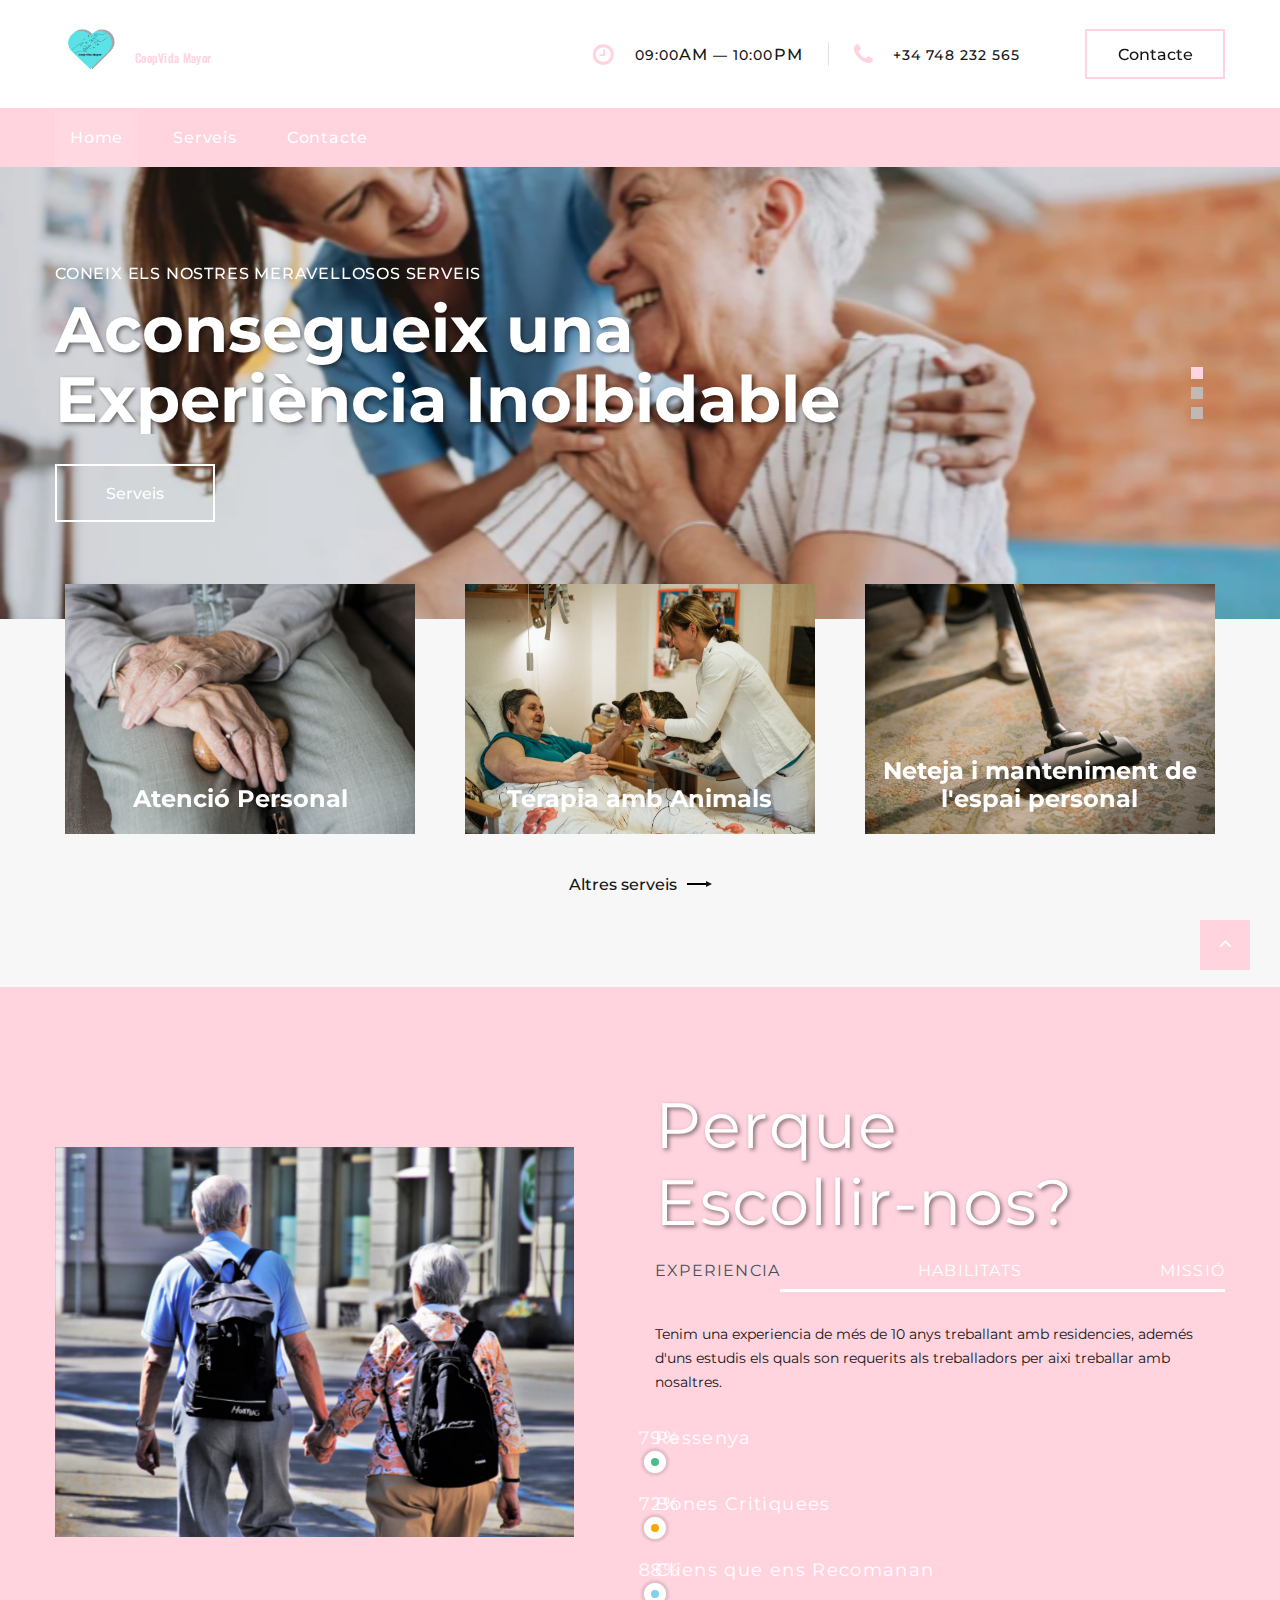
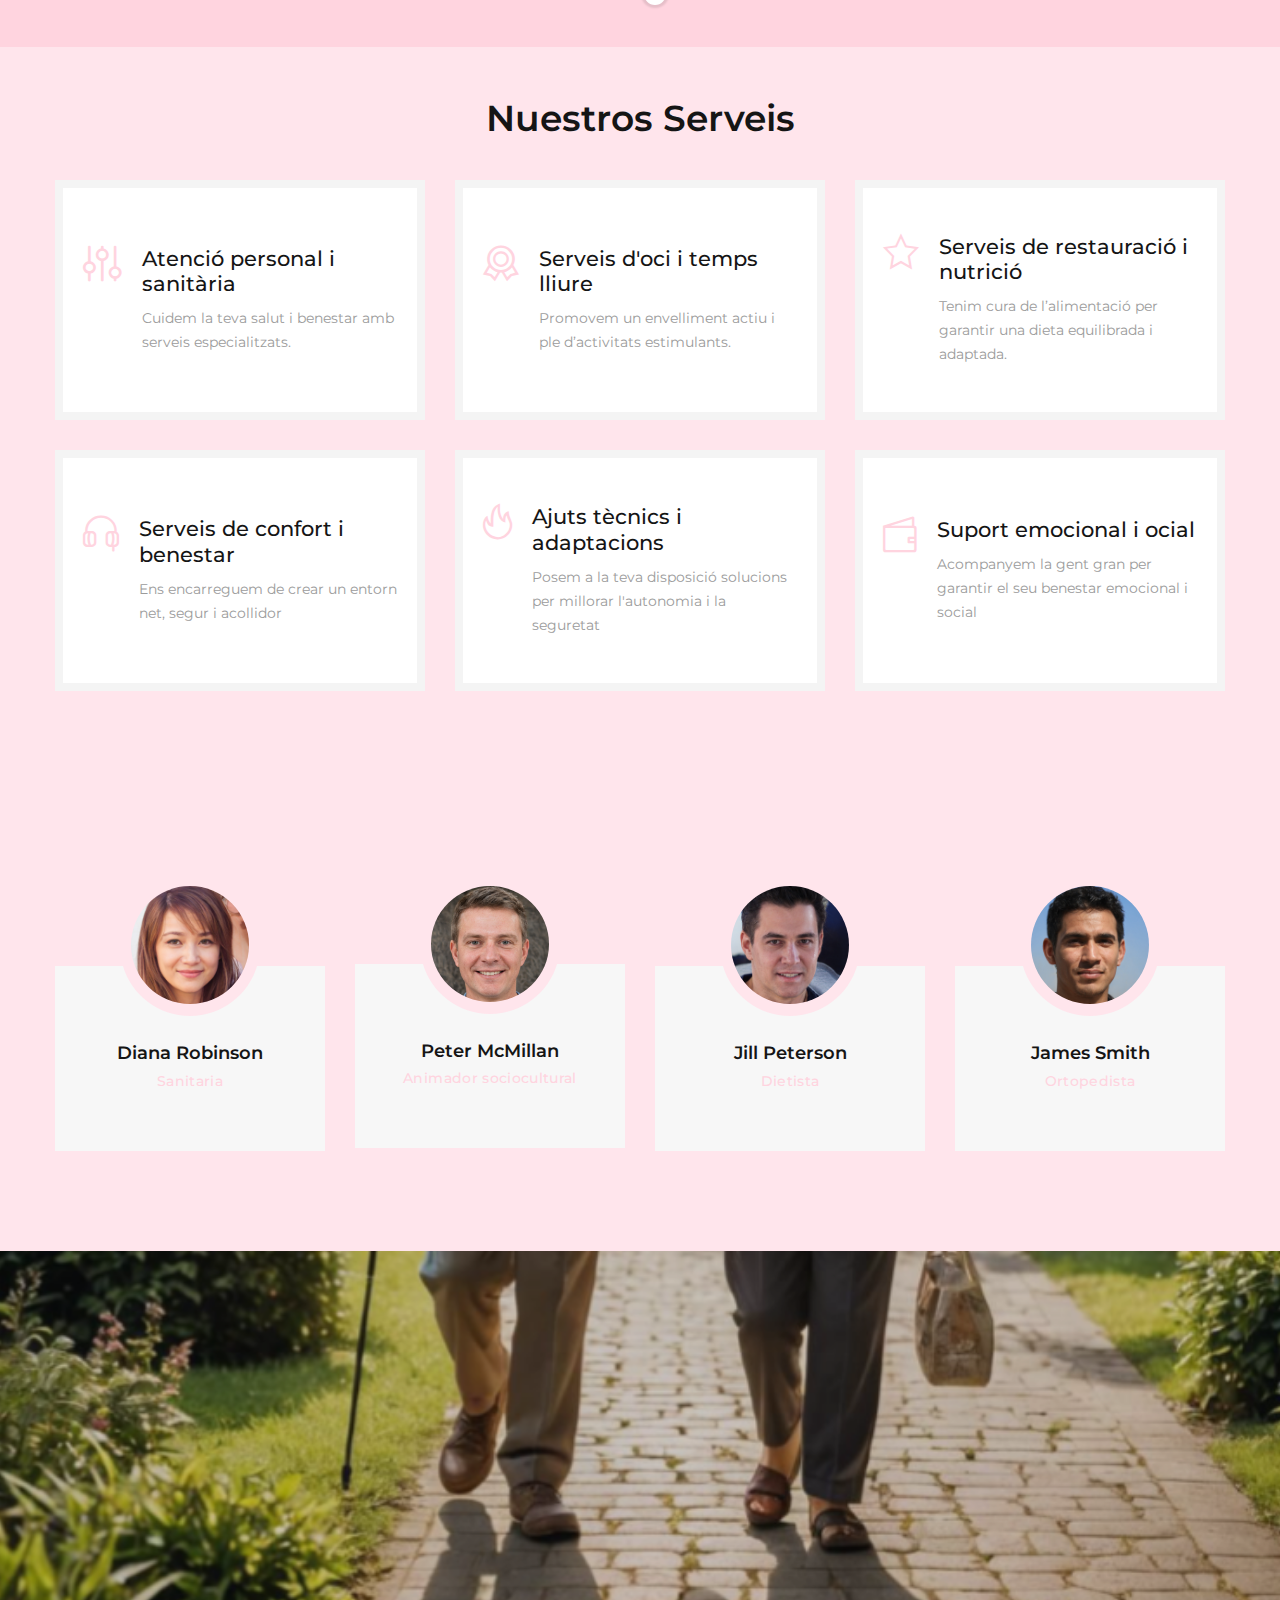
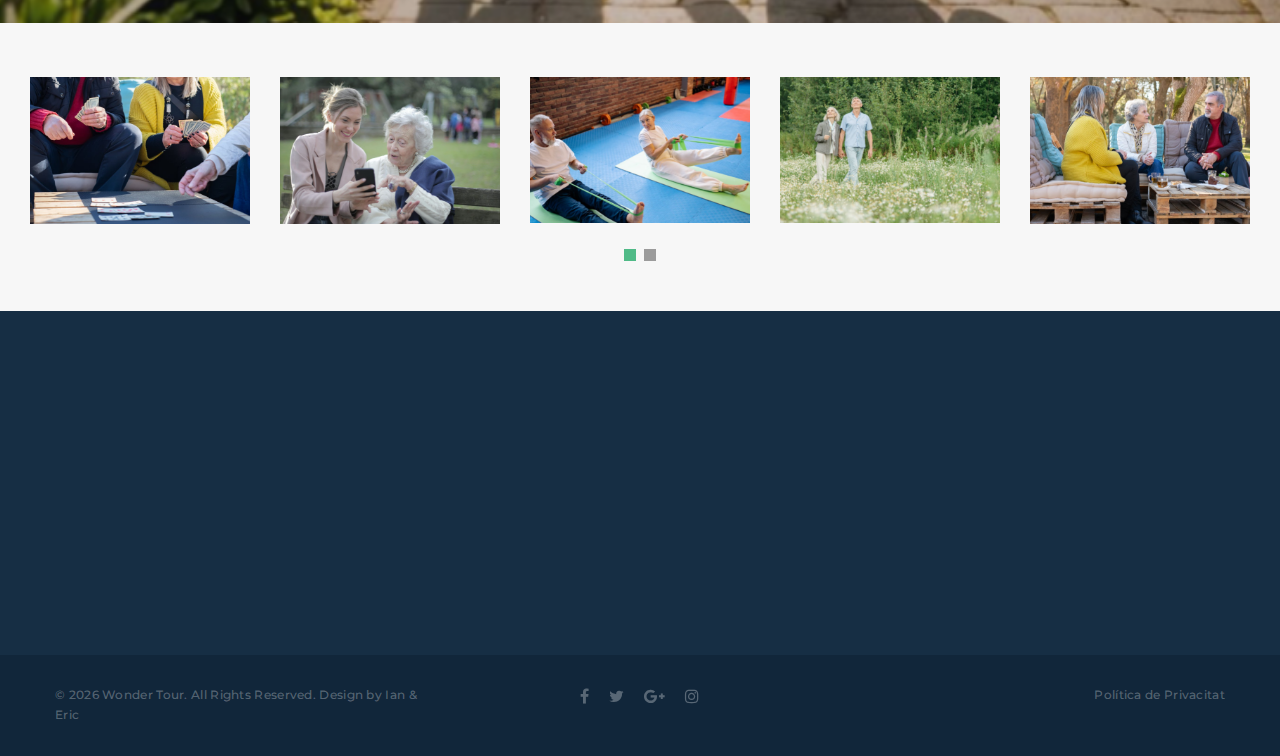
==== index.html @ 979b6b27 "Update index.html" ====
<!DOCTYPE html>
<html class="wide wow-animation" lang="es">
  <head>
    <title>Inicio</title>
    <meta name="format-detection" content="telephone=no">
    <meta name="viewport" content="width=device-width, height=device-height, initial-scale=1.0, maximum-scale=1.0, user-scalable=0">
    <meta http-equiv="X-UA-Compatible" content="IE=edge">
    <meta charset="utf-8">
    <link rel="icon" href="images/favicon.ico" type="image/x-icon">
    <!-- Stylesheets-->
    <link rel="stylesheet" type="text/css" href="//fonts.googleapis.com/css?family=Montserrat:400,500,600,700%7CPoppins:400%7CTeko:300,400">
    <link rel="stylesheet" href="css/bootstrap.css">
    <link rel="stylesheet" href="css/fonts.css">
    <link rel="stylesheet" href="css/style.css">
    <style>.ie-panel{display: none;background: #212121;padding: 10px 0;box-shadow: 3px 3px 5px 0 rgba(0,0,0,.3);clear: both;text-align:center;position: relative;z-index: 1;} html.ie-10 .ie-panel, html.lt-ie-10 .ie-panel {display: block;}</style>
    <link rel="preconnect" href="https://fonts.googleapis.com">
    <link rel="preconnect" href="https://fonts.gstatic.com" crossorigin>
    <link href="https://fonts.googleapis.com/css2?family=Oswald:wght@200..700&display=swap" rel="stylesheet">
  </head>
  <body>
    <div class="ie-panel"><a href="http://windows.microsoft.com/en-US/internet-explorer/"><img src="images/ie8-panel/warning_bar_0000_us.jpg" height="42" width="820" alt="You are using an outdated browser. For a faster, safer browsing experience, upgrade for free today."></a></div>
    <div class="preloader">
      <div class="preloader-body">
        <div class="cssload-container">
          <div class="cssload-speeding-wheel"></div>
        </div>
        <p>Cargando...</p>
      </div>
    </div>
    <div class="page">
      <header class="section page-header">
        <!-- RD Navbar-->
        <div class="rd-navbar-wrap">
          <nav class="rd-navbar rd-navbar-corporate" data-layout="rd-navbar-fixed" data-sm-layout="rd-navbar-fixed" data-md-layout="rd-navbar-fixed" data-md-device-layout="rd-navbar-fixed" data-lg-layout="rd-navbar-static" data-lg-device-layout="rd-navbar-fixed" data-xl-layout="rd-navbar-static" data-xl-device-layout="rd-navbar-static" data-xxl-layout="rd-navbar-static" data-xxl-device-layout="rd-navbar-static" data-lg-stick-up-offset="46px" data-xl-stick-up-offset="46px" data-xxl-stick-up-offset="106px" data-lg-stick-up="true" data-xl-stick-up="true" data-xxl-stick-up="true">
            <div class="rd-navbar-collapse-toggle rd-navbar-fixed-element-1" data-rd-navbar-toggle=".rd-navbar-collapse"><span></span></div>
            <div class="rd-navbar-aside-outer">
              <div class="rd-navbar-aside">
                <!-- RD Navbar Panel-->
                <div class="rd-navbar-panel">
                  <!-- RD Navbar Toggle-->
                  <button class="rd-navbar-toggle" data-rd-navbar-toggle=".rd-navbar-nav-wrap"><span></span></button>
                  <!-- RD Navbar Brand-->
                  <div class="rd-navbar-brand">
                    <!--Brand--><a class="brand" href="index.html"><img class="logo" src="images/CoopVida.png" alt="" height="18"/><p class="logo-text">CoopVida Mayor</p></a>
                  </div>
                </div>
                <div class="rd-navbar-aside-right rd-navbar-collapse">
                  <ul class="rd-navbar-corporate-contacts">
                    <li>
                      <div class="unit unit-spacing-xs">
                        <div class="unit-left"><span class="icon fa fa-clock-o"></span></div>
                        <div class="unit-body">
                          <p>09:00<span>am</span> — 10:00<span>pm</span></p>
                        </div>
                      </div>
                    </li>
                    <li>
                      <div class="unit unit-spacing-xs">
                        <div class="unit-left"><span class="icon fa fa-phone"></span></div>
                        <div class="unit-body"><a class="link-phone" href="tel:#">+34 748 232 565</a></div>
                      </div>
                    </li>
                  </ul><a class="button button-md button-default-outline-2 button-ujarak" href="contact-us.html">Contacte</a>
                </div>
              </div>
            </div>
            <div class="rd-navbar-main-outer">
              <div class="rd-navbar-main">
                <div class="rd-navbar-nav-wrap">
                  <!-- RD Navbar Nav-->
                  <ul class="rd-navbar-nav">
                    <li class="rd-nav-item active"><a class="rd-nav-link" href="index.html">Home</a>
                    </li>
                    <li class="rd-nav-item"><a class="rd-nav-link" href="servicios.html">Serveis</a>
                    </li>
                    <li class="rd-nav-item"><a class="rd-nav-link" href="contact-us.html">Contacte</a>
                    </li>
                  </ul>
                </div>
              </div>
            </div>
          </nav>
        </div>
      </header>
      <!-- Swiper-->
      <section class="section swiper-container swiper-slider swiper-slider-corporate swiper-pagination-style-2" data-loop="true" data-autoplay="5000" data-simulate-touch="true" data-nav="false" data-direction="vertical">
        <div class="swiper-wrapper text-left">
          <div class="swiper-slide context-dark" data-slide-bg="images/imagen4.png">
            <div class="swiper-slide-caption section-md">
              <div class="container">
                <div class="row">
                  <div class="col-md-10">
                    <h6 class="text-uppercase" data-caption-animate="fadeInRight" data-caption-delay="0">Coneix els nostres meravellosos serveis</h6>
                    <h2 class="oh font-weight-light" data-caption-animate="slideInUp" data-caption-delay="100"><span></span><span class="font-weight-bold">Aconsegueix una Experiència Inolbidable</span></h2><a class="button button-default-outline button-ujarak" href="servicios.html" data-caption-animate="fadeInLeft" data-caption-delay="0">Serveis</a>
                  </div>
                </div>
              </div>
            </div>
          </div>
          <div class="swiper-slide context-dark" data-slide-bg="images/imagen11.png">
            <div class="swiper-slide-caption section-md">
              <div class="container">
                <div class="row">
                  <div class="col-md-10">
                    <h6 class="text-uppercase" data-caption-animate="fadeInRight" data-caption-delay="0"></h6>
                    <h2 class="oh font-weight-light" data-caption-animate="slideInUp" data-caption-delay="100"><span></span><span class="font-weight-bold">Un hogar lleno de calidez y compañerismo</span></h2><a class="button button-default-outline button-ujarak" href="servicios.html" data-caption-animate="fadeInLeft" data-caption-delay="0">Serveis</a>
                  </div>
                </div>
              </div>
            </div>
          </div>
          <div class="swiper-slide context-dark" data-slide-bg="images/imagen13.png">
            <div class="swiper-slide-caption section-md">
              <div class="container">
                <div class="row">
                  <div class="col-md-10">
                    <h6 class="text-uppercase" data-caption-animate="fadeInRight" data-caption-delay="0"></h6>
                    <h2 class="oh font-weight-light" data-caption-animate="slideInUp" data-caption-delay="100"><span></span><span class="font-weight-bold">Donde la atención profesional se encuentra con un ambiente familiar y acogedor.</span></h2><a class="button button-default-outline button-ujarak" href="servicios.html" data-caption-animate="fadeInLeft" data-caption-delay="0">Serveis</a>
                  </div>
                </div>
              </div>
            </div>
          </div>
        </div>
        <!-- Swiper Pagination-->
        <div class="swiper-pagination"></div>
      </section>
      <!-- Section Box Categories-->
      <section class="section section-lg section-top-1 bg-gray-4">
        <div class="container offset-negative-1">
          <div class="box-categories cta-box-wrap">
            <div class="box-categories-content">
              <div class="row justify-content-center">
                <div class="col-md-4 wow fadeInDown col-9" data-wow-delay=".2s">
                  <ul class="list-marked-2 box-categories-list">
                    <li><a href="#"><img src="images/imagen5.png" alt="" width="368" height="420"/></a>
                      <h5 class="box-categories-title">Atenció Personal</h5>
                    </li>
                  </ul>
                </div>
                <div class="col-md-4 wow fadeInDown col-9" data-wow-delay=".2s">
                  <ul class="list-marked-2 box-categories-list">
                    <li><a href="#"><img src="images/imagen6.jpeg" alt="" width="368" height="420"/></a>
                      <h5 class="box-categories-title">Terapia amb Animals</h5>
                    </li>
                  </ul>
                </div>
                <div class="col-md-4 wow fadeInDown col-9" data-wow-delay=".2s">
                  <ul class="list-marked-2 box-categories-list">
                    <li><a href="#"><img src="images/imagen7.jpeg" alt="" width="368" height="420"/></a>
                      <h5 class="box-categories-title">Neteja i manteniment de l'espai personal</h5>
                    </li>
                  </ul>
                </div>
              </div>
            </div>
          </div><a class="link-classic wow fadeInUp" href="servicios.html">Altres serveis<span></span></a>
          <!-- Owl Carousel-->
        </div>
      </section>
      <!-- Discover New Horizons-->
      <section class="section section-sm section-first bg-default text-md-left">
        <div class="container">
          <div class="row row-50 justify-content-center align-items-xl-center">
            <div class="col-md-10 col-lg-5 col-xl-6"><img src="images/imagen3.png" alt="" width="519" height="564"/>
            </div>
            <div class="col-md-10 col-lg-7 col-xl-6">
              <h1 class="text-spacing-25 font-weight-normal title-opacity-9">Perque <br>Escollir-nos?</h1>
              <!-- Bootstrap tabs-->
              <div class="tabs-custom tabs-horizontal tabs-line" id="tabs-4">
                <!-- Nav tabs-->
                <ul class="nav nav-tabs">
                  <li class="nav-item" role="presentation"><a class="nav-link active" href="#tabs-4-1" data-toggle="tab">Experiencia</a></li>
                  <li class="nav-item" role="presentation"><a class="nav-link" href="#tabs-4-2" data-toggle="tab">Habilitats</a></li>
                  <li class="nav-item" role="presentation"><a class="nav-link" href="#tabs-4-3" data-toggle="tab">Missió</a></li>
                </ul>
                <!-- Tab panes-->
                <div class="tab-content">
                  <div class="tab-pane fade show active" id="tabs-4-1">
                    <p>Tenim una experiencia de més de 10 anys treballant amb residencies, ademés d'uns estudis els quals son requerits als treballadors per aixi treballar amb nosaltres.</p>
                    <!-- Linear progress bar-->
                    <article class="progress-linear progress-secondary">
                      <div class="progress-header">
                        <p>Ressenya</p>
                      </div>
                      <div class="progress-bar-linear-wrap">
                        <div class="progress-bar-linear" data-gradient=""><span class="progress-value">79</span><span class="progress-marker"></span></div>
                      </div>
                    </article>
                    <!-- Linear progress bar-->
                    <article class="progress-linear progress-orange">
                      <div class="progress-header">
                        <p>Bones Critiquees</p>
                      </div>
                      <div class="progress-bar-linear-wrap">
                        <div class="progress-bar-linear" data-gradient=""><span class="progress-value">72</span><span class="progress-marker"></span></div>
                      </div>
                    </article>
                    <!-- Linear progress bar-->
                    <article class="progress-linear">
                      <div class="progress-header">
                        <p>Cliens que ens Recomanan</p>
                      </div>
                      <div class="progress-bar-linear-wrap">
                        <div class="progress-bar-linear" data-gradient=""><span class="progress-value">88</span><span class="progress-marker"></span></div>
                      </div>
                    </article>
                  </div>
                  <div class="tab-pane fade" id="tabs-4-2">
                    <div class="row row-40 justify-content-center text-center inset-top-10">
                      <div class="col-sm-4">
                        <!-- Circle Progress Bar-->
                        <div class="progress-bar-circle" data-value="0.87" data-gradient="#01b3a7" data-empty-fill="transparent" data-size="150" data-thickness="12" data-reverse="true"><span></span></div>
                        <p class="progress-bar-circle-title">Millora d'Humor</p>
                      </div>
                      <div class="col-sm-4">
                        <!-- Circle Progress Bar-->
                        <div class="progress-bar-circle" data-value="0.74" data-gradient="#01b3a7" data-empty-fill="transparent" data-size="150" data-thickness="12" data-reverse="true"><span></span></div>
                        <p class="progress-bar-circle-title">Clients que Repeteixen</p>
                      </div>
                      <div class="col-sm-4">
                        <!-- Circle Progress Bar-->
                        <div class="progress-bar-circle" data-value="0.99" data-gradient="#01b3a7" data-empty-fill="transparent" data-size="150" data-thickness="12" data-reverse="true"><span></span></div>
                        <p class="progress-bar-circle-title">Residències Satisfetes</p>
                      </div>
                    </div>

<br>
<!-- Button trigger modal -->
<button type="button" class="btn btn-primary" data-toggle="modal" data-target="#exampleModalLong">
  → Llegir més ←
</button>

<!-- Modal -->
<div class="modal fade" id="exampleModalLong" tabindex="-1" role="dialog" aria-labelledby="exampleModalLongTitle" aria-hidden="true">
  <div class="modal-dialog" role="document">
    <div class="modal-content">
      <div class="modal-header">
        <h5 class="modal-title" id="exampleModalLongTitle">Habilitats</h5>
        <button type="button" class="close" data-dismiss="modal" aria-label="Close">
          <span aria-hidden="true">&times;</span>
        </button>
      </div>
      <div class="modal-body">
       <strong>Atenció Personalitzada:</strong> <br>· Capacitat per adaptar els serveis a les necessitats individuals de cada resident, assegurant que reben l'atenció i cura que mereixen.<br>

        <strong>Comunicació Eficient:</strong> <br>·  Habilitat per comunicar-se clarament i eficaçment amb els residents, les seves famílies i el personal de la residència, fomentant un entorn de col·laboració i comprensió.<br>

        <strong>Gestió del Temps:</strong> <br>·  Competència en organitzar i gestionar el temps de manera efectiva per garantir que totes les tasques i activitats es completin de manera puntual i ordenada.<br>

        <strong>Empatia i Compassió:</strong> <br>· Capacitat per entendre i compartir els sentiments dels residents, proporcionant suport emocional i creant un ambient càlid i acollidor.<br>

        <strong>Flexibilitat i Adaptabilitat: </strong><br>·  Habilitat per adaptar-se a situacions canviants i gestionar imprevistos de manera tranquil·la i eficaç, assegurant que els residents sempre rebin la millor cura possible.<br>
      </div>
      <div class="modal-footer">
        <button type="button" class="btn btn-secondary" data-dismiss="modal">Tanca</button>
      </div>
    </div>
  </div>
</div>
                  </div>
                  <div class="tab-pane fade" id="tabs-4-3">
                    <p>La nostra missió és oferir serveis de qualitat adaptats a les necessitats dels nostres clients, amb un enfocament professional, innovador i de confiança. Treballem per aportar solucions eficients i personalitzades, garantint la satisfacció i l’èxit de cada projecte.</p>
                    <div class="text-center text-sm-left offset-top-30 tab-height">
                    </div>
                </div>
              </div>
            </div>
          </div>
        </div>
      </section>
      <!--	Our Services-->
      <section class="section section-sm">
        <div class="container">
          <h3>Nuestros Serveis</h3>
          <div class="row row-30">
            <div class="col-sm-6 col-lg-4">
              <article class="box-icon-classic">
                <div class="unit box-icon-classic-body flex-column flex-md-row text-md-left flex-lg-column text-lg-center flex-xl-row text-xl-left">
                  <div class="unit-left">
                    <div class="box-icon-classic-icon fl-bigmug-line-equalization3"></div>
                  </div>
                  <div class="unit-body">
                    <h5 class="box-icon-classic-title"><a href="servicios.html">Atenció personal i sanitària</a></h5>
                    <p class="box-icon-classic-text">Cuidem la teva salut i benestar amb serveis especialitzats.</p>
                  </div>
                </div>
              </article>
            </div>
            <div class="col-sm-6 col-lg-4">
              <article class="box-icon-classic">
                <div class="unit box-icon-classic-body flex-column flex-md-row text-md-left flex-lg-column text-lg-center flex-xl-row text-xl-left">
                  <div class="unit-left">
                    <div class="box-icon-classic-icon fl-bigmug-line-circular220"></div>
                  </div>
                  <div class="unit-body">
                    <h5 class="box-icon-classic-title"><a href="servicios.html">Serveis d'oci i temps lliure</a></h5>
                    <p class="box-icon-classic-text">Promovem un envelliment actiu i ple d’activitats estimulants.</p>
                  </div>
                </div>
              </article>
            </div>
            <div class="col-sm-6 col-lg-4">
              <article class="box-icon-classic">
                <div class="unit box-icon-classic-body flex-column flex-md-row text-md-left flex-lg-column text-lg-center flex-xl-row text-xl-left">
                  <div class="unit-left">
                    <div class="box-icon-classic-icon fl-bigmug-line-favourites5"></div>
                  </div>
                  <div class="unit-body">
                    <h5 class="box-icon-classic-title"><a href="servicios.html">Serveis de restauració i nutrició</a></h5>
                    <p class="box-icon-classic-text">Tenim cura de l’alimentació per garantir una dieta equilibrada i adaptada.</p>
                  </div>
                </div>
              </article>
            </div>
            <div class="col-sm-6 col-lg-4">
              <article class="box-icon-classic">
                <div class="unit box-icon-classic-body flex-column flex-md-row text-md-left flex-lg-column text-lg-center flex-xl-row text-xl-left">
                  <div class="unit-left">
                    <div class="box-icon-classic-icon fl-bigmug-line-headphones32"></div>
                  </div>
                  <div class="unit-body">
                    <h5 class="box-icon-classic-title"><a href="servicios.html">Serveis de confort i benestar</a></h5>
                    <p class="box-icon-classic-text">Ens encarreguem de crear un entorn net, segur i acollidor</p>
                  </div>
                </div>
              </article>
            </div>
            <div class="col-sm-6 col-lg-4">
              <article class="box-icon-classic">
                <div class="unit box-icon-classic-body flex-column flex-md-row text-md-left flex-lg-column text-lg-center flex-xl-row text-xl-left">
                  <div class="unit-left">
                    <div class="box-icon-classic-icon fl-bigmug-line-hot67"></div>
                  </div>
                  <div class="unit-body">
                    <h5 class="box-icon-classic-title"><a href="servicios.html">Ajuts tècnics i adaptacions</a></h5>
                    <p class="box-icon-classic-text">Posem a la teva disposició solucions per millorar l'autonomia i la seguretat</p>
                  </div>
                </div>
              </article>
            </div>
            <div class="col-sm-6 col-lg-4">
              <article class="box-icon-classic">
                <div class="unit box-icon-classic-body flex-column flex-md-row text-md-left flex-lg-column text-lg-center flex-xl-row text-xl-left">
                  <div class="unit-left">
                    <div class="box-icon-classic-icon fl-bigmug-line-wallet26"></div>
                  </div>
                  <div class="unit-body">
                    <h5 class="box-icon-classic-title"><a href="servicios.html">Suport emocional i ocial</a></h5>
                    <p class="box-icon-classic-text">Acompanyem la gent gran per garantir el seu benestar emocional i social</p>
                  </div>
                </div>
              </article>
            </div>
          </div>
        </div>
      </section>
     
      <!-- Different People-->
      <section class="section section-sm">
        <div class="container">
          <h3 class="title-block find-car oh"><span class="d-inline-block wow slideInUp">Els nostres profesionals</span></h3>
          <div class="row row-30 justify-content-center box-ordered">
            <div class="col-sm-6 col-md-5 col-lg-3">
              <!-- Team Modern-->
              <article class="team-modern">
                <div class="team-modern-header"><a class="team-modern-figure" href="#"><img class="img-circles" src="images/persona1.jpg" alt="" width="118" height="118"/></a>
                  <svg x="0px" y="0px" width="270px" height="70px" viewbox="0 0 270 70" enable-background="new 0 0 270 70" xml:space="preserve">
                    <g>
                      <path fill="#161616" d="M202.085,0C193.477,28.912,166.708,50,135,50S76.523,28.912,67.915,0H0v70h270V0H202.085z"></path>
                    </g>
                  </svg>
                </div>
                <div class="team-modern-caption">
                  <h6 class="team-modern-name"><a href="#">Diana Robinson</a></h6>
                  <p class="team-modern-status">Sanitaria</p>
                  <h6 class="team-modern-phone"><a href="tel:#"></a></h6>
                </div>
              </article>
            </div>
            <div class="col-sm-6 col-md-5 col-lg-3">
              <!-- Team Modern-->
              <article class="team-modern">
                <div class="team-modern-header"><a class="team-modern-figure" href="#"><img class="img-circles" src="images/persona2.png" alt="" width="118" height="118"/></a>
                  <svg x="0px" y="0px" width="270px" height="70px" viewbox="0 0 270 70" enable-background="new 0 0 270 70" xml:space="preserve">
                    <g>
                      <path fill="#161616" d="M202.085,0C193.477,28.912,166.708,50,135,50S76.523,28.912,67.915,0H0v70h270V0H202.085z"></path>
                    </g>
                  </svg>
                </div>
                <div class="team-modern-caption">
                  <h6 class="team-modern-name"><a href="#">Peter McMillan</a></h6>
                  <p class="team-modern-status">Animador sociocultural</p>
                  <h6 class="team-modern-phone"><a href="tel:#"></a></h6>
                </div>
              </article>
            </div>
            <div class="col-sm-6 col-md-5 col-lg-3">
              <!-- Team Modern-->
              <article class="team-modern">
                <div class="team-modern-header"><a class="team-modern-figure" href="#"><img class="img-circles" src="images/persona2.jpg" alt="" width="118" height="118"/></a>
                  <svg x="0px" y="0px" width="270px" height="70px" viewbox="0 0 270 70" enable-background="new 0 0 270 70" xml:space="preserve">
                    <g>
                      <path fill="#161616" d="M202.085,0C193.477,28.912,166.708,50,135,50S76.523,28.912,67.915,0H0v70h270V0H202.085z"></path>
                    </g>
                  </svg>
                </div>
                <div class="team-modern-caption">
                  <h6 class="team-modern-name"><a href="#">Jill Peterson</a></h6>
                  <p class="team-modern-status">Dietista</p>
                  <h6 class="team-modern-phone"><a href="tel:#"></a></h6>
                </div>
              </article>
            </div>
            <div class="col-sm-6 col-md-5 col-lg-3">
              <!-- Team Modern-->
              <article class="team-modern">
                <div class="team-modern-header"><a class="team-modern-figure" href="#"><img class="img-circles" src="images/persona4.jpg" alt="" width="118" height="118"/></a>
                  <svg x="0px" y="0px" width="270px" height="70px" viewbox="0 0 270 70" enable-background="new 0 0 270 70" xml:space="preserve">
                    <g>
                      <path fill="#161616" d="M202.085,0C193.477,28.912,166.708,50,135,50S76.523,28.912,67.915,0H0v70h270V0H202.085z"></path>
                    </g>
                  </svg>
                </div>
                <div class="team-modern-caption">
                  <h6 class="team-modern-name"><a href="#">James Smith</a></h6>
                  <p class="team-modern-status">Ortopedista</p>
                  <h6 class="team-modern-phone"><a href="tel:#"></a></h6>
                </div>
              </article>
            </div>
          </div>
        </div>
      </section>
      <!-- Section Subscribe-->
      <section class="section bg-default text-center offset-top-50">
        <div class="parallax-container" data-parallax-img="images/imagen6.png">
          <div class="parallax-content section-xl section-inset-custom-1 context-dark bg-overlay-2-21">
            <div class="container">
              <h2 class="heading-2 oh font-weight-normal wow slideInDown"><span class="d-block font-weight-semi-bold"></span><span class="d-block font-weight-light">Cada día es una nueva oportunidad para disfrutar de la vida con compañía, cuidado y actividades diseñadas para el bienestar.</span></h2>
            </div>
          </div>
        </div>
      </section>
      <!--	Instagrram wondertour-->
      <section class="section section-sm section-top-0 section-fluid section-relative bg-gray-4">
        <div class="container-fluid">
          <br>
          <!-- Owl Carousel-->
          <div class="owl-carousel owl-classic owl-dots-secondary" data-items="1" data-sm-items="2" data-md-items="3" data-lg-items="4" data-xl-items="5" data-xxl-items="6" data-stage-padding="15" data-xxl-stage-padding="0" data-margin="30" data-autoplay="true" data-nav="true" data-dots="true">
            <!-- Thumbnail Classic-->
            <article class="thumbnail thumbnail-mary">
              <div class="thumbnail-mary-figure"><img src="images/imagen8.png" alt="" width="270" height="195"/>
              </div>
              <div class="thumbnail-mary-caption"><a class="icon fl-bigmug-line-zoom60" href="images/imagen8.png" data-lightgallery="item"><img src="images/imagen8.png" alt="" width="270" height="195"/></a>
              </div>
            </article>
            <!-- Thumbnail Classic-->
            <article class="thumbnail thumbnail-mary">
              <div class="thumbnail-mary-figure"><img src="images/imagen14.png" alt="" width="270" height="195"/>
              </div>
              <div class="thumbnail-mary-caption"><a class="icon fl-bigmug-line-zoom60" href="images/gallery-image-2-1200x800-original.jpg" data-lightgallery="item"><img src="images/imagen.jpg" alt="" width="270" height="195"/></a>
              </div>
            </article>
            <!-- Thumbnail Classic-->
            <article class="thumbnail thumbnail-mary">
              <div class="thumbnail-mary-figure"><img src="images/imagen10.png" alt="" width="270" height="195"/>
              </div>
              <div class="thumbnail-mary-caption"><a class="icon fl-bigmug-line-zoom60" href="images/imagen10.png" data-lightgallery="item"><img src="images/imagen10.png" alt="" width="270" height="195"/></a>
              </div>
            </article>
            <!-- Thumbnail Classic-->
            <article class="thumbnail thumbnail-mary">
              <div class="thumbnail-mary-figure"><img src="images/imagen7.png" alt="" width="270" height="195"/>
              </div>
              <div class="thumbnail-mary-caption"><a class="icon fl-bigmug-line-zoom60" href="images/imagen7.png" data-lightgallery="item"><img src="images/imagen7.png" alt="" width="270" height="195"/></a>
              </div>
            </article>
            <!-- Thumbnail Classic-->
            <article class="thumbnail thumbnail-mary">
              <div class="thumbnail-mary-figure"><img src="images/imagen9.png" alt="" width="270" height="195"/>
              </div>
              <div class="thumbnail-mary-caption"><a class="icon fl-bigmug-line-zoom60" href="images/imagen9.png" data-lightgallery="item"><img src="images/imagen9.png" alt="" width="270" height="195"/></a>
              </div>
            </article>
            <!-- Thumbnail Classic-->
            <article class="thumbnail thumbnail-mary">
              <div class="thumbnail-mary-figure"><img src="images/imagen5.png" alt="" width="270" height="195"/>
              </div>
              <div class="thumbnail-mary-caption"><a class="icon fl-bigmug-line-zoom60" href="images/imagen5.png" data-lightgallery="item"><img src="images/imagen5.png" alt="" width="270" height="195"/></a>
              </div>
            </article>
            <!-- Thumbnail Classic-->
            <article class="thumbnail thumbnail-mary">
              <div class="thumbnail-mary-figure"><img src="images/imagen4.png" alt="" width="270" height="195"/>
              </div>
              <div class="thumbnail-mary-caption"><a class="icon fl-bigmug-line-zoom60" href="images/imagen4.png" data-lightgallery="item"><img src="images/imagen4.png" alt="" width="270" height="195"/></a>
              </div>
            </article>
          </div>
        </div>
      </section>
      <!-- Page Footer-->
      <footer class="section footer-corporate context-dark">
        <div class="footer-corporate-inset">
          <div class="container">
            <div class="row row-40 justify-content-lg-between">
              <div class="col-sm-6 col-md-12 col-lg-3 col-xl-4">
                <div class="oh-desktop">
                  <div class="wow slideInRight" data-wow-delay="0s">
                    <h6 class="text-spacing-100 text-uppercase">Contactan's</h6>
                    <ul class="footer-contacts d-inline-block d-sm-block">
                      <li>
                        <div class="unit">
                          <div class="unit-left"><span class="icon fa fa-phone"></span></div>
                          <div class="unit-body"><a class="link-phone" href="tel:#">+34 692 363 48 3</a></div>
                        </div>
                      </li>
                      <li>
                        <div class="unit">
                          <div class="unit-left"><span class="icon fa fa-envelope"></span></div>
                          <div class="unit-body"><a class="link-aemail" href="mailto:#">apdgrup5@gmail.com</a></div>
                        </div>
                      </li>
                      <li>
                        <div class="unit">
                          <div class="unit-left"><span class="icon fa fa-location-arrow"></span></div>
                          <div class="unit-body"><a class="link-location" href="#"> Carrer del Doctor Almera, 33, 08205 Sabadell, Barcelona, Espanya</a></div>
                        </div>
                      </li>
                    </ul>
                  </div>
                </div>
              </div>
              <div class="col-sm-6 col-md-5 col-lg-3 col-xl-4">
                <div class="oh-desktop">
                  <div class="wow slideInDown" data-wow-delay="0s">
                    <h6 class="text-spacing-100 text-uppercase">El Nostre Equip</h6>
                    <!-- Post Minimal 2-->
                    <article class="post post-minimal-2">
                      <p class="post-minimal-2-title"><a href="#envio">Treballadors i Equip</a></p>
                    </article>
                  </div>
                </div>
              </div>
              <div class="col-sm-11 col-md-7 col-lg-5 col-xl-4">
                <div class="oh-desktop">
                  <div class="wow slideInLeft" data-wow-delay="0s">
                    <h6 class="text-spacing-100 text-uppercase">Accessos Ràpids</h6>
                    <ul class="row-6 list-0 list-marked list-marked-md list-marked-secondary list-custom-2">
                      <li><a href="index.html">Inici</a></li>
                      <li><a href="contact-us.html">Contacte</a></li>
                      <li><a href="servicios.html">Serveis</a></li>
                    </ul>
                    <div class="group-md group-middle justify-content-sm-start"><a class="button button-lg button-primary button-ujarak" href="contact-us.html">Enviar Missatge</a></div>
                  </div>
                </div>
              </div>
            </div>
          </div>
        </div>
        <div class="footer-corporate-bottom-panel">
          <div class="container">
            <div class="row justfy-content-xl-space-berween row-10 align-items-md-center2">
              <div class="col-sm-6 col-md-4 text-sm-right text-md-center">
                <div>
                  <ul class="list-inline list-inline-sm footer-social-list-2">
                    <li><a class="icon fa fa-facebook" href="#"></a></li>
                    <li><a class="icon fa fa-twitter" href="#"></a></li>
                    <li><a class="icon fa fa-google-plus" href="#"></a></li>
                    <li><a class="icon fa fa-instagram" href="#"></a></li>
                  </ul>
                </div>
              </div>
              <div class="col-sm-6 col-md-4 order-sm-first">
                <!-- Rights-->
                <p class="rights"><span>&copy;&nbsp;</span><span class="copyright-year"></span><span>&nbsp;</span><span>Wonder Tour</span>. All Rights Reserved. Design by Ian & Eric</p>
              </div>
              <div class="col-sm-6 col-md-4 text-md-right">
                <p class="rights"><a href="politica_privacidad.html">Política de Privacitat</a></p>
              </div>
            </div>
          </div>
        </div>
      </footer>
    </div>
    <!-- Global Mailform Output-->
    <div class="snackbars" id="form-output-global"></div>
    <!-- Javascript-->
    <script src="js/core.min.js"></script>
    <script src="js/script.js"></script>
  </body>
</html>
---- css/fonts.css ----
/*
*
* Fonts
*//*
*
* Font Awesome Icons 4.7.0
* --------------------------------------------------
*/@font-face {	font-family: 'FontAwesome';	src: url("../fonts/fontawesome-webfont.eot?v=4.7.0");	src: url("../fonts/fontawesome-webfont.eot?#iefix&v=4.7.0") format("embedded-opentype"), url("../fonts/fontawesome-webfont.woff2?v=4.7.0") format("woff2"), url("../fonts/fontawesome-webfont.woff?v=4.7.0") format("woff"), url("../fonts/fontawesome-webfont.ttf?v=4.7.0") format("truetype"), url("../fonts/fontawesome-webfont.svg?v=4.7.0#fontawesomeregular") format("svg");	font-weight: normal;	font-style: normal;}.fa {	display: inline-block;	font-family: 'FontAwesome';	font-size: inherit;	text-rendering: auto;	-webkit-font-smoothing: antialiased;	-moz-osx-font-smoothing: grayscale;}[class*='fa-']:before {	font-weight: 400;	font-family: 'FontAwesome';}/* makes the font 33% larger relative to the icon container */.fa-lg {	font-size: 1.33333333em;	line-height: 0.75em;	vertical-align: -15%;}.fa-2x {	font-size: 2em;}.fa-3x {	font-size: 3em;}.fa-4x {	font-size: 4em;}.fa-5x {	font-size: 5em;}.fa-fw {	width: 1.28571429em;	text-align: center;}.fa-ul {	padding-left: 0;	margin-left: 2.14285714em;	list-style-type: none;}.fa-ul > li {	position: relative;}.fa-li {	position: absolute;	left: -2.14285714em;	width: 2.14285714em;	top: 0.14285714em;	text-align: center;}.fa-li.fa-lg {	left: -1.85714286em;}.fa-border {	padding: .2em .25em .15em;	border: solid 0.08em #eeeeee;	border-radius: .1em;}.fa-pull-left {	float: left;}.fa-pull-right {	float: right;}.fa.fa-pull-left {	margin-right: .3em;}.fa.fa-pull-right {	margin-left: .3em;}/* Deprecated as of 4.4.0 */.pull-right {	float: right;}.pull-left {	float: left;}.fa.pull-left {	margin-right: .3em;}.fa.pull-right {	margin-left: .3em;}.fa-spin {	-webkit-animation: fa-spin 2s infinite linear;	animation: fa-spin 2s infinite linear;}.fa-pulse {	-webkit-animation: fa-spin 1s infinite steps(8);	animation: fa-spin 1s infinite steps(8);}@-webkit-keyframes fa-spin {	0% {		-webkit-transform: rotate(0deg);		transform: rotate(0deg);	}	100% {		-webkit-transform: rotate(359deg);		transform: rotate(359deg);	}}@keyframes fa-spin {	0% {		-webkit-transform: rotate(0deg);		transform: rotate(0deg);	}	100% {		-webkit-transform: rotate(359deg);		transform: rotate(359deg);	}}.fa-rotate-90 {	-ms-filter: "progid:DXImageTransform.Microsoft.BasicImage(rotation=1)";	-webkit-transform: rotate(90deg);	-ms-transform: rotate(90deg);	transform: rotate(90deg);}.fa-rotate-180 {	-ms-filter: "progid:DXImageTransform.Microsoft.BasicImage(rotation=2)";	-webkit-transform: rotate(180deg);	-ms-transform: rotate(180deg);	transform: rotate(180deg);}.fa-rotate-270 {	-ms-filter: "progid:DXImageTransform.Microsoft.BasicImage(rotation=3)";	-webkit-transform: rotate(270deg);	-ms-transform: rotate(270deg);	transform: rotate(270deg);}.fa-flip-horizontal {	-ms-filter: "progid:DXImageTransform.Microsoft.BasicImage(rotation=0, mirror=1)";	-webkit-transform: scale(-1, 1);	-ms-transform: scale(-1, 1);	transform: scale(-1, 1);}.fa-flip-vertical {	-ms-filter: "progid:DXImageTransform.Microsoft.BasicImage(rotation=2, mirror=1)";	-webkit-transform: scale(1, -1);	-ms-transform: scale(1, -1);	transform: scale(1, -1);}:root .fa-rotate-90,:root .fa-rotate-180,:root .fa-rotate-270,:root .fa-flip-horizontal,:root .fa-flip-vertical {	filter: none;}.fa-stack {	position: relative;	display: inline-block;	width: 2em;	height: 2em;	line-height: 2em;	vertical-align: middle;}.fa-stack-1x,.fa-stack-2x {	position: absolute;	left: 0;	width: 100%;	text-align: center;}.fa-stack-1x {	line-height: inherit;}.fa-stack-2x {	font-size: 2em;}.fa-inverse {	color: #ffffff;}/* Font Awesome uses the Unicode Private Use Area (PUA) to ensure screen
   readers do not read off random characters that represent icons */.fa-glass:before {	content: "\f000";}.fa-music:before {	content: "\f001";}.fa-search:before {	content: "\f002";}.fa-envelope-o:before {	content: "\f003";}.fa-heart:before {	content: "\f004";}.fa-star:before {	content: "\f005";}.fa-star-o:before {	content: "\f006";}.fa-user:before {	content: "\f007";}.fa-film:before {	content: "\f008";}.fa-th-large:before {	content: "\f009";}.fa-th:before {	content: "\f00a";}.fa-th-list:before {	content: "\f00b";}.fa-check:before {	content: "\f00c";}.fa-remove:before,.fa-close:before,.fa-times:before {	content: "\f00d";}.fa-search-plus:before {	content: "\f00e";}.fa-search-minus:before {	content: "\f010";}.fa-power-off:before {	content: "\f011";}.fa-signal:before {	content: "\f012";}.fa-gear:before,.fa-cog:before {	content: "\f013";}.fa-trash-o:before {	content: "\f014";}.fa-home:before {	content: "\f015";}.fa-file-o:before {	content: "\f016";}.fa-clock-o:before {	content: "\f017";}.fa-road:before {	content: "\f018";}.fa-download:before {	content: "\f019";}.fa-arrow-circle-o-down:before {	content: "\f01a";}.fa-arrow-circle-o-up:before {	content: "\f01b";}.fa-inbox:before {	content: "\f01c";}.fa-play-circle-o:before {	content: "\f01d";}.fa-rotate-right:before,.fa-repeat:before {	content: "\f01e";}.fa-refresh:before {	content: "\f021";}.fa-list-alt:before {	content: "\f022";}.fa-lock:before {	content: "\f023";}.fa-flag:before {	content: "\f024";}.fa-headphones:before {	content: "\f025";}.fa-volume-off:before {	content: "\f026";}.fa-volume-down:before {	content: "\f027";}.fa-volume-up:before {	content: "\f028";}.fa-qrcode:before {	content: "\f029";}.fa-barcode:before {	content: "\f02a";}.fa-tag:before {	content: "\f02b";}.fa-tags:before {	content: "\f02c";}.fa-book:before {	content: "\f02d";}.fa-bookmark:before {	content: "\f02e";}.fa-print:before {	content: "\f02f";}.fa-camera:before {	content: "\f030";}.fa-font:before {	content: "\f031";}.fa-bold:before {	content: "\f032";}.fa-italic:before {	content: "\f033";}.fa-text-height:before {	content: "\f034";}.fa-text-width:before {	content: "\f035";}.fa-align-left:before {	content: "\f036";}.fa-align-center:before {	content: "\f037";}.fa-align-right:before {	content: "\f038";}.fa-align-justify:before {	content: "\f039";}.fa-list:before {	content: "\f03a";}.fa-dedent:before,.fa-outdent:before {	content: "\f03b";}.fa-indent:before {	content: "\f03c";}.fa-video-camera:before {	content: "\f03d";}.fa-photo:before,.fa-image:before,.fa-picture-o:before {	content: "\f03e";}.fa-pencil:before {	content: "\f040";}.fa-map-marker:before {	content: "\f041";}.fa-adjust:before {	content: "\f042";}.fa-tint:before {	content: "\f043";}.fa-edit:before,.fa-pencil-square-o:before {	content: "\f044";}.fa-share-square-o:before {	content: "\f045";}.fa-check-square-o:before {	content: "\f046";}.fa-arrows:before {	content: "\f047";}.fa-step-backward:before {	content: "\f048";}.fa-fast-backward:before {	content: "\f049";}.fa-backward:before {	content: "\f04a";}.fa-play:before {	content: "\f04b";}.fa-pause:before {	content: "\f04c";}.fa-stop:before {	content: "\f04d";}.fa-forward:before {	content: "\f04e";}.fa-fast-forward:before {	content: "\f050";}.fa-step-forward:before {	content: "\f051";}.fa-eject:before {	content: "\f052";}.fa-chevron-left:before {	content: "\f053";}.fa-chevron-right:before {	content: "\f054";}.fa-plus-circle:before {	content: "\f055";}.fa-minus-circle:before {	content: "\f056";}.fa-times-circle:before {	content: "\f057";}.fa-check-circle:before {	content: "\f058";}.fa-question-circle:before {	content: "\f059";}.fa-info-circle:before {	content: "\f05a";}.fa-crosshairs:before {	content: "\f05b";}.fa-times-circle-o:before {	content: "\f05c";}.fa-check-circle-o:before {	content: "\f05d";}.fa-ban:before {	content: "\f05e";}.fa-arrow-left:before {	content: "\f060";}.fa-arrow-right:before {	content: "\f061";}.fa-arrow-up:before {	content: "\f062";}.fa-arrow-down:before {	content: "\f063";}.fa-mail-forward:before,.fa-share:before {	content: "\f064";}.fa-expand:before {	content: "\f065";}.fa-compress:before {	content: "\f066";}.fa-plus:before {	content: "\f067";}.fa-minus:before {	content: "\f068";}.fa-asterisk:before {	content: "\f069";}.fa-exclamation-circle:before {	content: "\f06a";}.fa-gift:before {	content: "\f06b";}.fa-leaf:before {	content: "\f06c";}.fa-fire:before {	content: "\f06d";}.fa-eye:before {	content: "\f06e";}.fa-eye-slash:before {	content: "\f070";}.fa-warning:before,.fa-exclamation-triangle:before {	content: "\f071";}.fa-plane:before {	content: "\f072";}.fa-calendar:before {	content: "\f073";}.fa-random:before {	content: "\f074";}.fa-comment:before {	content: "\f075";}.fa-magnet:before {	content: "\f076";}.fa-chevron-up:before {	content: "\f077";}.fa-chevron-down:before {	content: "\f078";}.fa-retweet:before {	content: "\f079";}.fa-shopping-cart:before {	content: "\f07a";}.fa-folder:before {	content: "\f07b";}.fa-folder-open:before {	content: "\f07c";}.fa-arrows-v:before {	content: "\f07d";}.fa-arrows-h:before {	content: "\f07e";}.fa-bar-chart-o:before,.fa-bar-chart:before {	content: "\f080";}.fa-twitter-square:before {	content: "\f081";}.fa-facebook-square:before {	content: "\f082";}.fa-camera-retro:before {	content: "\f083";}.fa-key:before {	content: "\f084";}.fa-gears:before,.fa-cogs:before {	content: "\f085";}.fa-comments:before {	content: "\f086";}.fa-thumbs-o-up:before {	content: "\f087";}.fa-thumbs-o-down:before {	content: "\f088";}.fa-star-half:before {	content: "\f089";}.fa-heart-o:before {	content: "\f08a";}.fa-sign-out:before {	content: "\f08b";}.fa-linkedin-square:before {	content: "\f08c";}.fa-thumb-tack:before {	content: "\f08d";}.fa-external-link:before {	content: "\f08e";}.fa-sign-in:before {	content: "\f090";}.fa-trophy:before {	content: "\f091";}.fa-github-square:before {	content: "\f092";}.fa-upload:before {	content: "\f093";}.fa-lemon-o:before {	content: "\f094";}.fa-phone:before {	content: "\f095";}.fa-square-o:before {	content: "\f096";}.fa-bookmark-o:before {	content: "\f097";}.fa-phone-square:before {	content: "\f098";}.fa-twitter:before {	content: "\f099";}.fa-facebook-f:before,.fa-facebook:before {	content: "\f09a";}.fa-github:before {	content: "\f09b";}.fa-unlock:before {	content: "\f09c";}.fa-credit-card:before {	content: "\f09d";}.fa-feed:before,.fa-rss:before {	content: "\f09e";}.fa-hdd-o:before {	content: "\f0a0";}.fa-bullhorn:before {	content: "\f0a1";}.fa-bell:before {	content: "\f0f3";}.fa-certificate:before {	content: "\f0a3";}.fa-hand-o-right:before {	content: "\f0a4";}.fa-hand-o-left:before {	content: "\f0a5";}.fa-hand-o-up:before {	content: "\f0a6";}.fa-hand-o-down:before {	content: "\f0a7";}.fa-arrow-circle-left:before {	content: "\f0a8";}.fa-arrow-circle-right:before {	content: "\f0a9";}.fa-arrow-circle-up:before {	content: "\f0aa";}.fa-arrow-circle-down:before {	content: "\f0ab";}.fa-globe:before {	content: "\f0ac";}.fa-wrench:before {	content: "\f0ad";}.fa-tasks:before {	content: "\f0ae";}.fa-filter:before {	content: "\f0b0";}.fa-briefcase:before {	content: "\f0b1";}.fa-arrows-alt:before {	content: "\f0b2";}.fa-group:before,.fa-users:before {	content: "\f0c0";}.fa-chain:before,.fa-link:before {	content: "\f0c1";}.fa-cloud:before {	content: "\f0c2";}.fa-flask:before {	content: "\f0c3";}.fa-cut:before,.fa-scissors:before {	content: "\f0c4";}.fa-copy:before,.fa-files-o:before {	content: "\f0c5";}.fa-paperclip:before {	content: "\f0c6";}.fa-save:before,.fa-floppy-o:before {	content: "\f0c7";}.fa-square:before {	content: "\f0c8";}.fa-navicon:before,.fa-reorder:before,.fa-bars:before {	content: "\f0c9";}.fa-list-ul:before {	content: "\f0ca";}.fa-list-ol:before {	content: "\f0cb";}.fa-strikethrough:before {	content: "\f0cc";}.fa-underline:before {	content: "\f0cd";}.fa-table:before {	content: "\f0ce";}.fa-magic:before {	content: "\f0d0";}.fa-truck:before {	content: "\f0d1";}.fa-pinterest:before {	content: "\f0d2";}.fa-pinterest-square:before {	content: "\f0d3";}.fa-google-plus-square:before {	content: "\f0d4";}.fa-google-plus:before {	content: "\f0d5";}.fa-money:before {	content: "\f0d6";}.fa-caret-down:before {	content: "\f0d7";}.fa-caret-up:before {	content: "\f0d8";}.fa-caret-left:before {	content: "\f0d9";}.fa-caret-right:before {	content: "\f0da";}.fa-columns:before {	content: "\f0db";}.fa-unsorted:before,.fa-sort:before {	content: "\f0dc";}.fa-sort-down:before,.fa-sort-desc:before {	content: "\f0dd";}.fa-sort-up:before,.fa-sort-asc:before {	content: "\f0de";}.fa-envelope:before {	content: "\f0e0";}.fa-linkedin:before {	content: "\f0e1";}.fa-rotate-left:before,.fa-undo:before {	content: "\f0e2";}.fa-legal:before,.fa-gavel:before {	content: "\f0e3";}.fa-dashboard:before,.fa-tachometer:before {	content: "\f0e4";}.fa-comment-o:before {	content: "\f0e5";}.fa-comments-o:before {	content: "\f0e6";}.fa-flash:before,.fa-bolt:before {	content: "\f0e7";}.fa-sitemap:before {	content: "\f0e8";}.fa-umbrella:before {	content: "\f0e9";}.fa-paste:before,.fa-clipboard:before {	content: "\f0ea";}.fa-lightbulb-o:before {	content: "\f0eb";}.fa-exchange:before {	content: "\f0ec";}.fa-cloud-download:before {	content: "\f0ed";}.fa-cloud-upload:before {	content: "\f0ee";}.fa-user-md:before {	content: "\f0f0";}.fa-stethoscope:before {	content: "\f0f1";}.fa-suitcase:before {	content: "\f0f2";}.fa-bell-o:before {	content: "\f0a2";}.fa-coffee:before {	content: "\f0f4";}.fa-cutlery:before {	content: "\f0f5";}.fa-file-text-o:before {	content: "\f0f6";}.fa-building-o:before {	content: "\f0f7";}.fa-hospital-o:before {	content: "\f0f8";}.fa-ambulance:before {	content: "\f0f9";}.fa-medkit:before {	content: "\f0fa";}.fa-fighter-jet:before {	content: "\f0fb";}.fa-beer:before {	content: "\f0fc";}.fa-h-square:before {	content: "\f0fd";}.fa-plus-square:before {	content: "\f0fe";}.fa-angle-double-left:before {	content: "\f100";}.fa-angle-double-right:before {	content: "\f101";}.fa-angle-double-up:before {	content: "\f102";}.fa-angle-double-down:before {	content: "\f103";}.fa-angle-left:before {	content: "\f104";}.fa-angle-right:before {	content: "\f105";}.fa-angle-up:before {	content: "\f106";}.fa-angle-down:before {	content: "\f107";}.fa-desktop:before {	content: "\f108";}.fa-laptop:before {	content: "\f109";}.fa-tablet:before {	content: "\f10a";}.fa-mobile-phone:before,.fa-mobile:before {	content: "\f10b";}.fa-circle-o:before {	content: "\f10c";}.fa-quote-left:before {	content: "\f10d";}.fa-quote-right:before {	content: "\f10e";}.fa-spinner:before {	content: "\f110";}.fa-circle:before {	content: "\f111";}.fa-mail-reply:before,.fa-reply:before {	content: "\f112";}.fa-github-alt:before {	content: "\f113";}.fa-folder-o:before {	content: "\f114";}.fa-folder-open-o:before {	content: "\f115";}.fa-smile-o:before {	content: "\f118";}.fa-frown-o:before {	content: "\f119";}.fa-meh-o:before {	content: "\f11a";}.fa-gamepad:before {	content: "\f11b";}.fa-keyboard-o:before {	content: "\f11c";}.fa-flag-o:before {	content: "\f11d";}.fa-flag-checkered:before {	content: "\f11e";}.fa-terminal:before {	content: "\f120";}.fa-code:before {	content: "\f121";}.fa-mail-reply-all:before,.fa-reply-all:before {	content: "\f122";}.fa-star-half-empty:before,.fa-star-half-full:before,.fa-star-half-o:before {	content: "\f123";}.fa-location-arrow:before {	content: "\f124";}.fa-crop:before {	content: "\f125";}.fa-code-fork:before {	content: "\f126";}.fa-unlink:before,.fa-chain-broken:before {	content: "\f127";}.fa-question:before {	content: "\f128";}.fa-info:before {	content: "\f129";}.fa-exclamation:before {	content: "\f12a";}.fa-superscript:before {	content: "\f12b";}.fa-subscript:before {	content: "\f12c";}.fa-eraser:before {	content: "\f12d";}.fa-puzzle-piece:before {	content: "\f12e";}.fa-microphone:before {	content: "\f130";}.fa-microphone-slash:before {	content: "\f131";}.fa-shield:before {	content: "\f132";}.fa-calendar-o:before {	content: "\f133";}.fa-fire-extinguisher:before {	content: "\f134";}.fa-rocket:before {	content: "\f135";}.fa-maxcdn:before {	content: "\f136";}.fa-chevron-circle-left:before {	content: "\f137";}.fa-chevron-circle-right:before {	content: "\f138";}.fa-chevron-circle-up:before {	content: "\f139";}.fa-chevron-circle-down:before {	content: "\f13a";}.fa-html5:before {	content: "\f13b";}.fa-css3:before {	content: "\f13c";}.fa-anchor:before {	content: "\f13d";}.fa-unlock-alt:before {	content: "\f13e";}.fa-bullseye:before {	content: "\f140";}.fa-ellipsis-h:before {	content: "\f141";}.fa-ellipsis-v:before {	content: "\f142";}.fa-rss-square:before {	content: "\f143";}.fa-play-circle:before {	content: "\f144";}.fa-ticket:before {	content: "\f145";}.fa-minus-square:before {	content: "\f146";}.fa-minus-square-o:before {	content: "\f147";}.fa-level-up:before {	content: "\f148";}.fa-level-down:before {	content: "\f149";}.fa-check-square:before {	content: "\f14a";}.fa-pencil-square:before {	content: "\f14b";}.fa-external-link-square:before {	content: "\f14c";}.fa-share-square:before {	content: "\f14d";}.fa-compass:before {	content: "\f14e";}.fa-toggle-down:before,.fa-caret-square-o-down:before {	content: "\f150";}.fa-toggle-up:before,.fa-caret-square-o-up:before {	content: "\f151";}.fa-toggle-right:before,.fa-caret-square-o-right:before {	content: "\f152";}.fa-euro:before,.fa-eur:before {	content: "\f153";}.fa-gbp:before {	content: "\f154";}.fa-dollar:before,.fa-usd:before {	content: "\f155";}.fa-rupee:before,.fa-inr:before {	content: "\f156";}.fa-cny:before,.fa-rmb:before,.fa-yen:before,.fa-jpy:before {	content: "\f157";}.fa-ruble:before,.fa-rouble:before,.fa-rub:before {	content: "\f158";}.fa-won:before,.fa-krw:before {	content: "\f159";}.fa-bitcoin:before,.fa-btc:before {	content: "\f15a";}.fa-file:before {	content: "\f15b";}.fa-file-text:before {	content: "\f15c";}.fa-sort-alpha-asc:before {	content: "\f15d";}.fa-sort-alpha-desc:before {	content: "\f15e";}.fa-sort-amount-asc:before {	content: "\f160";}.fa-sort-amount-desc:before {	content: "\f161";}.fa-sort-numeric-asc:before {	content: "\f162";}.fa-sort-numeric-desc:before {	content: "\f163";}.fa-thumbs-up:before {	content: "\f164";}.fa-thumbs-down:before {	content: "\f165";}.fa-youtube-square:before {	content: "\f166";}.fa-youtube:before {	content: "\f167";}.fa-xing:before {	content: "\f168";}.fa-xing-square:before {	content: "\f169";}.fa-youtube-play:before {	content: "\f16a";}.fa-dropbox:before {	content: "\f16b";}.fa-stack-overflow:before {	content: "\f16c";}.fa-instagram:before {	content: "\f16d";}.fa-flickr:before {	content: "\f16e";}.fa-adn:before {	content: "\f170";}.fa-bitbucket:before {	content: "\f171";}.fa-bitbucket-square:before {	content: "\f172";}.fa-tumblr:before {	content: "\f173";}.fa-tumblr-square:before {	content: "\f174";}.fa-long-arrow-down:before {	content: "\f175";}.fa-long-arrow-up:before {	content: "\f176";}.fa-long-arrow-left:before {	content: "\f177";}.fa-long-arrow-right:before {	content: "\f178";}.fa-apple:before {	content: "\f179";}.fa-windows:before {	content: "\f17a";}.fa-android:before {	content: "\f17b";}.fa-linux:before {	content: "\f17c";}.fa-dribbble:before {	content: "\f17d";}.fa-skype:before {	content: "\f17e";}.fa-foursquare:before {	content: "\f180";}.fa-trello:before {	content: "\f181";}.fa-female:before {	content: "\f182";}.fa-male:before {	content: "\f183";}.fa-gittip:before,.fa-gratipay:before {	content: "\f184";}.fa-sun-o:before {	content: "\f185";}.fa-moon-o:before {	content: "\f186";}.fa-archive:before {	content: "\f187";}.fa-bug:before {	content: "\f188";}.fa-vk:before {	content: "\f189";}.fa-weibo:before {	content: "\f18a";}.fa-renren:before {	content: "\f18b";}.fa-pagelines:before {	content: "\f18c";}.fa-stack-exchange:before {	content: "\f18d";}.fa-arrow-circle-o-right:before {	content: "\f18e";}.fa-arrow-circle-o-left:before {	content: "\f190";}.fa-toggle-left:before,.fa-caret-square-o-left:before {	content: "\f191";}.fa-dot-circle-o:before {	content: "\f192";}.fa-wheelchair:before {	content: "\f193";}.fa-vimeo-square:before {	content: "\f194";}.fa-turkish-lira:before,.fa-try:before {	content: "\f195";}.fa-plus-square-o:before {	content: "\f196";}.fa-space-shuttle:before {	content: "\f197";}.fa-slack:before {	content: "\f198";}.fa-envelope-square:before {	content: "\f199";}.fa-wordpress:before {	content: "\f19a";}.fa-openid:before {	content: "\f19b";}.fa-institution:before,.fa-bank:before,.fa-university:before {	content: "\f19c";}.fa-mortar-board:before,.fa-graduation-cap:before {	content: "\f19d";}.fa-yahoo:before {	content: "\f19e";}.fa-google:before {	content: "\f1a0";}.fa-reddit:before {	content: "\f1a1";}.fa-reddit-square:before {	content: "\f1a2";}.fa-stumbleupon-circle:before {	content: "\f1a3";}.fa-stumbleupon:before {	content: "\f1a4";}.fa-delicious:before {	content: "\f1a5";}.fa-digg:before {	content: "\f1a6";}.fa-pied-piper-pp:before {	content: "\f1a7";}.fa-pied-piper-alt:before {	content: "\f1a8";}.fa-drupal:before {	content: "\f1a9";}.fa-joomla:before {	content: "\f1aa";}.fa-language:before {	content: "\f1ab";}.fa-fax:before {	content: "\f1ac";}.fa-building:before {	content: "\f1ad";}.fa-child:before {	content: "\f1ae";}.fa-paw:before {	content: "\f1b0";}.fa-spoon:before {	content: "\f1b1";}.fa-cube:before {	content: "\f1b2";}.fa-cubes:before {	content: "\f1b3";}.fa-behance:before {	content: "\f1b4";}.fa-behance-square:before {	content: "\f1b5";}.fa-steam:before {	content: "\f1b6";}.fa-steam-square:before {	content: "\f1b7";}.fa-recycle:before {	content: "\f1b8";}.fa-automobile:before,.fa-car:before {	content: "\f1b9";}.fa-cab:before,.fa-taxi:before {	content: "\f1ba";}.fa-tree:before {	content: "\f1bb";}.fa-spotify:before {	content: "\f1bc";}.fa-deviantart:before {	content: "\f1bd";}.fa-soundcloud:before {	content: "\f1be";}.fa-database:before {	content: "\f1c0";}.fa-file-pdf-o:before {	content: "\f1c1";}.fa-file-word-o:before {	content: "\f1c2";}.fa-file-excel-o:before {	content: "\f1c3";}.fa-file-powerpoint-o:before {	content: "\f1c4";}.fa-file-photo-o:before,.fa-file-picture-o:before,.fa-file-image-o:before {	content: "\f1c5";}.fa-file-zip-o:before,.fa-file-archive-o:before {	content: "\f1c6";}.fa-file-sound-o:before,.fa-file-audio-o:before {	content: "\f1c7";}.fa-file-movie-o:before,.fa-file-video-o:before {	content: "\f1c8";}.fa-file-code-o:before {	content: "\f1c9";}.fa-vine:before {	content: "\f1ca";}.fa-codepen:before {	content: "\f1cb";}.fa-jsfiddle:before {	content: "\f1cc";}.fa-life-bouy:before,.fa-life-buoy:before,.fa-life-saver:before,.fa-support:before,.fa-life-ring:before {	content: "\f1cd";}.fa-circle-o-notch:before {	content: "\f1ce";}.fa-ra:before,.fa-resistance:before,.fa-rebel:before {	content: "\f1d0";}.fa-ge:before,.fa-empire:before {	content: "\f1d1";}.fa-git-square:before {	content: "\f1d2";}.fa-git:before {	content: "\f1d3";}.fa-y-combinator-square:before,.fa-yc-square:before,.fa-hacker-news:before {	content: "\f1d4";}.fa-tencent-weibo:before {	content: "\f1d5";}.fa-qq:before {	content: "\f1d6";}.fa-wechat:before,.fa-weixin:before {	content: "\f1d7";}.fa-send:before,.fa-paper-plane:before {	content: "\f1d8";}.fa-send-o:before,.fa-paper-plane-o:before {	content: "\f1d9";}.fa-history:before {	content: "\f1da";}.fa-circle-thin:before {	content: "\f1db";}.fa-header:before {	content: "\f1dc";}.fa-paragraph:before {	content: "\f1dd";}.fa-sliders:before {	content: "\f1de";}.fa-share-alt:before {	content: "\f1e0";}.fa-share-alt-square:before {	content: "\f1e1";}.fa-bomb:before {	content: "\f1e2";}.fa-soccer-ball-o:before,.fa-futbol-o:before {	content: "\f1e3";}.fa-tty:before {	content: "\f1e4";}.fa-binoculars:before {	content: "\f1e5";}.fa-plug:before {	content: "\f1e6";}.fa-slideshare:before {	content: "\f1e7";}.fa-twitch:before {	content: "\f1e8";}.fa-yelp:before {	content: "\f1e9";}.fa-newspaper-o:before {	content: "\f1ea";}.fa-wifi:before {	content: "\f1eb";}.fa-calculator:before {	content: "\f1ec";}.fa-paypal:before {	content: "\f1ed";}.fa-google-wallet:before {	content: "\f1ee";}.fa-cc-visa:before {	content: "\f1f0";}.fa-cc-mastercard:before {	content: "\f1f1";}.fa-cc-discover:before {	content: "\f1f2";}.fa-cc-amex:before {	content: "\f1f3";}.fa-cc-paypal:before {	content: "\f1f4";}.fa-cc-stripe:before {	content: "\f1f5";}.fa-bell-slash:before {	content: "\f1f6";}.fa-bell-slash-o:before {	content: "\f1f7";}.fa-trash:before {	content: "\f1f8";}.fa-copyright:before {	content: "\f1f9";}.fa-at:before {	content: "\f1fa";}.fa-eyedropper:before {	content: "\f1fb";}.fa-paint-brush:before {	content: "\f1fc";}.fa-birthday-cake:before {	content: "\f1fd";}.fa-area-chart:before {	content: "\f1fe";}.fa-pie-chart:before {	content: "\f200";}.fa-line-chart:before {	content: "\f201";}.fa-lastfm:before {	content: "\f202";}.fa-lastfm-square:before {	content: "\f203";}.fa-toggle-off:before {	content: "\f204";}.fa-toggle-on:before {	content: "\f205";}.fa-bicycle:before {	content: "\f206";}.fa-bus:before {	content: "\f207";}.fa-ioxhost:before {	content: "\f208";}.fa-angellist:before {	content: "\f209";}.fa-cc:before {	content: "\f20a";}.fa-shekel:before,.fa-sheqel:before,.fa-ils:before {	content: "\f20b";}.fa-meanpath:before {	content: "\f20c";}.fa-buysellads:before {	content: "\f20d";}.fa-connectdevelop:before {	content: "\f20e";}.fa-dashcube:before {	content: "\f210";}.fa-forumbee:before {	content: "\f211";}.fa-leanpub:before {	content: "\f212";}.fa-sellsy:before {	content: "\f213";}.fa-shirtsinbulk:before {	content: "\f214";}.fa-simplybuilt:before {	content: "\f215";}.fa-skyatlas:before {	content: "\f216";}.fa-cart-plus:before {	content: "\f217";}.fa-cart-arrow-down:before {	content: "\f218";}.fa-diamond:before {	content: "\f219";}.fa-ship:before {	content: "\f21a";}.fa-user-secret:before {	content: "\f21b";}.fa-motorcycle:before {	content: "\f21c";}.fa-street-view:before {	content: "\f21d";}.fa-heartbeat:before {	content: "\f21e";}.fa-venus:before {	content: "\f221";}.fa-mars:before {	content: "\f222";}.fa-mercury:before {	content: "\f223";}.fa-intersex:before,.fa-transgender:before {	content: "\f224";}.fa-transgender-alt:before {	content: "\f225";}.fa-venus-double:before {	content: "\f226";}.fa-mars-double:before {	content: "\f227";}.fa-venus-mars:before {	content: "\f228";}.fa-mars-stroke:before {	content: "\f229";}.fa-mars-stroke-v:before {	content: "\f22a";}.fa-mars-stroke-h:before {	content: "\f22b";}.fa-neuter:before {	content: "\f22c";}.fa-genderless:before {	content: "\f22d";}.fa-facebook-official:before {	content: "\f230";}.fa-pinterest-p:before {	content: "\f231";}.fa-whatsapp:before {	content: "\f232";}.fa-server:before {	content: "\f233";}.fa-user-plus:before {	content: "\f234";}.fa-user-times:before {	content: "\f235";}.fa-hotel:before,.fa-bed:before {	content: "\f236";}.fa-viacoin:before {	content: "\f237";}.fa-train:before {	content: "\f238";}.fa-subway:before {	content: "\f239";}.fa-medium:before {	content: "\f23a";}.fa-yc:before,.fa-y-combinator:before {	content: "\f23b";}.fa-optin-monster:before {	content: "\f23c";}.fa-opencart:before {	content: "\f23d";}.fa-expeditedssl:before {	content: "\f23e";}.fa-battery-4:before,.fa-battery:before,.fa-battery-full:before {	content: "\f240";}.fa-battery-3:before,.fa-battery-three-quarters:before {	content: "\f241";}.fa-battery-2:before,.fa-battery-half:before {	content: "\f242";}.fa-battery-1:before,.fa-battery-quarter:before {	content: "\f243";}.fa-battery-0:before,.fa-battery-empty:before {	content: "\f244";}.fa-mouse-pointer:before {	content: "\f245";}.fa-i-cursor:before {	content: "\f246";}.fa-object-group:before {	content: "\f247";}.fa-object-ungroup:before {	content: "\f248";}.fa-sticky-note:before {	content: "\f249";}.fa-sticky-note-o:before {	content: "\f24a";}.fa-cc-jcb:before {	content: "\f24b";}.fa-cc-diners-club:before {	content: "\f24c";}.fa-clone:before {	content: "\f24d";}.fa-balance-scale:before {	content: "\f24e";}.fa-hourglass-o:before {	content: "\f250";}.fa-hourglass-1:before,.fa-hourglass-start:before {	content: "\f251";}.fa-hourglass-2:before,.fa-hourglass-half:before {	content: "\f252";}.fa-hourglass-3:before,.fa-hourglass-end:before {	content: "\f253";}.fa-hourglass:before {	content: "\f254";}.fa-hand-grab-o:before,.fa-hand-rock-o:before {	content: "\f255";}.fa-hand-stop-o:before,.fa-hand-paper-o:before {	content: "\f256";}.fa-hand-scissors-o:before {	content: "\f257";}.fa-hand-lizard-o:before {	content: "\f258";}.fa-hand-spock-o:before {	content: "\f259";}.fa-hand-pointer-o:before {	content: "\f25a";}.fa-hand-peace-o:before {	content: "\f25b";}.fa-trademark:before {	content: "\f25c";}.fa-registered:before {	content: "\f25d";}.fa-creative-commons:before {	content: "\f25e";}.fa-gg:before {	content: "\f260";}.fa-gg-circle:before {	content: "\f261";}.fa-tripadvisor:before {	content: "\f262";}.fa-odnoklassniki:before {	content: "\f263";}.fa-odnoklassniki-square:before {	content: "\f264";}.fa-get-pocket:before {	content: "\f265";}.fa-wikipedia-w:before {	content: "\f266";}.fa-safari:before {	content: "\f267";}.fa-chrome:before {	content: "\f268";}.fa-firefox:before {	content: "\f269";}.fa-opera:before {	content: "\f26a";}.fa-internet-explorer:before {	content: "\f26b";}.fa-tv:before,.fa-television:before {	content: "\f26c";}.fa-contao:before {	content: "\f26d";}.fa-500px:before {	content: "\f26e";}.fa-amazon:before {	content: "\f270";}.fa-calendar-plus-o:before {	content: "\f271";}.fa-calendar-minus-o:before {	content: "\f272";}.fa-calendar-times-o:before {	content: "\f273";}.fa-calendar-check-o:before {	content: "\f274";}.fa-industry:before {	content: "\f275";}.fa-map-pin:before {	content: "\f276";}.fa-map-signs:before {	content: "\f277";}.fa-map-o:before {	content: "\f278";}.fa-map:before {	content: "\f279";}.fa-commenting:before {	content: "\f27a";}.fa-commenting-o:before {	content: "\f27b";}.fa-houzz:before {	content: "\f27c";}.fa-vimeo:before {	content: "\f27d";}.fa-black-tie:before {	content: "\f27e";}.fa-fonticons:before {	content: "\f280";}.fa-reddit-alien:before {	content: "\f281";}.fa-edge:before {	content: "\f282";}.fa-credit-card-alt:before {	content: "\f283";}.fa-codiepie:before {	content: "\f284";}.fa-modx:before {	content: "\f285";}.fa-fort-awesome:before {	content: "\f286";}.fa-usb:before {	content: "\f287";}.fa-product-hunt:before {	content: "\f288";}.fa-mixcloud:before {	content: "\f289";}.fa-scribd:before {	content: "\f28a";}.fa-pause-circle:before {	content: "\f28b";}.fa-pause-circle-o:before {	content: "\f28c";}.fa-stop-circle:before {	content: "\f28d";}.fa-stop-circle-o:before {	content: "\f28e";}.fa-shopping-bag:before {	content: "\f290";}.fa-shopping-basket:before {	content: "\f291";}.fa-hashtag:before {	content: "\f292";}.fa-bluetooth:before {	content: "\f293";}.fa-bluetooth-b:before {	content: "\f294";}.fa-percent:before {	content: "\f295";}.fa-gitlab:before {	content: "\f296";}.fa-wpbeginner:before {	content: "\f297";}.fa-wpforms:before {	content: "\f298";}.fa-envira:before {	content: "\f299";}.fa-universal-access:before {	content: "\f29a";}.fa-wheelchair-alt:before {	content: "\f29b";}.fa-question-circle-o:before {	content: "\f29c";}.fa-blind:before {	content: "\f29d";}.fa-audio-description:before {	content: "\f29e";}.fa-volume-control-phone:before {	content: "\f2a0";}.fa-braille:before {	content: "\f2a1";}.fa-assistive-listening-systems:before {	content: "\f2a2";}.fa-asl-interpreting:before,.fa-american-sign-language-interpreting:before {	content: "\f2a3";}.fa-deafness:before,.fa-hard-of-hearing:before,.fa-deaf:before {	content: "\f2a4";}.fa-glide:before {	content: "\f2a5";}.fa-glide-g:before {	content: "\f2a6";}.fa-signing:before,.fa-sign-language:before {	content: "\f2a7";}.fa-low-vision:before {	content: "\f2a8";}.fa-viadeo:before {	content: "\f2a9";}.fa-viadeo-square:before {	content: "\f2aa";}.fa-snapchat:before {	content: "\f2ab";}.fa-snapchat-ghost:before {	content: "\f2ac";}.fa-snapchat-square:before {	content: "\f2ad";}.fa-pied-piper:before {	content: "\f2ae";}.fa-first-order:before {	content: "\f2b0";}.fa-yoast:before {	content: "\f2b1";}.fa-themeisle:before {	content: "\f2b2";}.fa-google-plus-circle:before,.fa-google-plus-official:before {	content: "\f2b3";}.fa-fa:before,.fa-font-awesome:before {	content: "\f2b4";}.fa-handshake-o:before {	content: "\f2b5";}.fa-envelope-open:before {	content: "\f2b6";}.fa-envelope-open-o:before {	content: "\f2b7";}.fa-linode:before {	content: "\f2b8";}.fa-address-book:before {	content: "\f2b9";}.fa-address-book-o:before {	content: "\f2ba";}.fa-vcard:before,.fa-address-card:before {	content: "\f2bb";}.fa-vcard-o:before,.fa-address-card-o:before {	content: "\f2bc";}.fa-user-circle:before {	content: "\f2bd";}.fa-user-circle-o:before {	content: "\f2be";}.fa-user-o:before {	content: "\f2c0";}.fa-id-badge:before {	content: "\f2c1";}.fa-drivers-license:before,.fa-id-card:before {	content: "\f2c2";}.fa-drivers-license-o:before,.fa-id-card-o:before {	content: "\f2c3";}.fa-quora:before {	content: "\f2c4";}.fa-free-code-camp:before {	content: "\f2c5";}.fa-telegram:before {	content: "\f2c6";}.fa-thermometer-4:before,.fa-thermometer:before,.fa-thermometer-full:before {	content: "\f2c7";}.fa-thermometer-3:before,.fa-thermometer-three-quarters:before {	content: "\f2c8";}.fa-thermometer-2:before,.fa-thermometer-half:before {	content: "\f2c9";}.fa-thermometer-1:before,.fa-thermometer-quarter:before {	content: "\f2ca";}.fa-thermometer-0:before,.fa-thermometer-empty:before {	content: "\f2cb";}.fa-shower:before {	content: "\f2cc";}.fa-bathtub:before,.fa-s15:before,.fa-bath:before {	content: "\f2cd";}.fa-podcast:before {	content: "\f2ce";}.fa-window-maximize:before {	content: "\f2d0";}.fa-window-minimize:before {	content: "\f2d1";}.fa-window-restore:before {	content: "\f2d2";}.fa-times-rectangle:before,.fa-window-close:before {	content: "\f2d3";}.fa-times-rectangle-o:before,.fa-window-close-o:before {	content: "\f2d4";}.fa-bandcamp:before {	content: "\f2d5";}.fa-grav:before {	content: "\f2d6";}.fa-etsy:before {	content: "\f2d7";}.fa-imdb:before {	content: "\f2d8";}.fa-ravelry:before {	content: "\f2d9";}.fa-eercast:before {	content: "\f2da";}.fa-microchip:before {	content: "\f2db";}.fa-snowflake-o:before {	content: "\f2dc";}.fa-superpowers:before {	content: "\f2dd";}.fa-wpexplorer:before {	content: "\f2de";}.fa-meetup:before {	content: "\f2e0";}.sr-only {	position: absolute;	width: 1px;	height: 1px;	padding: 0;	margin: -1px;	overflow: hidden;	clip: rect(0, 0, 0, 0);	border: 0;}.sr-only-focusable:active,.sr-only-focusable:focus {	position: static;	width: auto;	height: auto;	margin: 0;	overflow: visible;	clip: auto;}/*
*
* Material Design Icons
* --------------------------------------------------
*/@font-face {	font-family: "Material Design Icons";	src: url("../fonts/materialdesignicons-webfont.eot?v=1.4.57");	src: url("../fonts/materialdesignicons-webfont.eot?#iefix&v=1.4.57") format("embedded-opentype"), url("../fonts/materialdesignicons-webfont.woff2?v=1.4.57") format("woff2"), url("../fonts/materialdesignicons-webfont.woff?v=1.4.57") format("woff"), url("../fonts/materialdesignicons-webfont.ttf?v=1.4.57") format("truetype"), url("../fonts/materialdesignicons-webfont.svg?v=1.4.57#materialdesigniconsregular") format("svg");	font-weight: normal;	font-style: normal;}.mdi {	display: inline-block;	font: normal normal normal 24px/1 "Material Design Icons";	font-size: inherit;	text-rendering: auto;	-webkit-font-smoothing: antialiased;	-moz-osx-font-smoothing: grayscale;	transform: translate(0, 0);}.mdi-access-point:before {	content: "\f101";}.mdi-access-point-network:before {	content: "\f102";}.mdi-account:before {	content: "\f103";}.mdi-account-alert:before {	content: "\f104";}.mdi-account-box:before {	content: "\f105";}.mdi-account-box-outline:before {	content: "\f106";}.mdi-account-check:before {	content: "\f107";}.mdi-account-circle:before {	content: "\f108";}.mdi-account-convert:before {	content: "\f109";}.mdi-account-key:before {	content: "\f10a";}.mdi-account-location:before {	content: "\f10b";}.mdi-account-minus:before {	content: "\f10c";}.mdi-account-multiple:before {	content: "\f10d";}.mdi-account-multiple-outline:before {	content: "\f10e";}.mdi-account-multiple-plus:before {	content: "\f10f";}.mdi-account-network:before {	content: "\f110";}.mdi-account-off:before {	content: "\f111";}.mdi-account-outline:before {	content: "\f112";}.mdi-account-plus:before {	content: "\f113";}.mdi-account-remove:before {	content: "\f114";}.mdi-account-search:before {	content: "\f115";}.mdi-account-star:before {	content: "\f116";}.mdi-account-star-variant:before {	content: "\f117";}.mdi-account-switch:before {	content: "\f118";}.mdi-adjust:before {	content: "\f119";}.mdi-air-conditioner:before {	content: "\f11a";}.mdi-airballoon:before {	content: "\f11b";}.mdi-airplane:before {	content: "\f11c";}.mdi-airplane-off:before {	content: "\f11d";}.mdi-airplay:before {	content: "\f11e";}.mdi-alarm:before {	content: "\f11f";}.mdi-alarm-check:before {	content: "\f120";}.mdi-alarm-multiple:before {	content: "\f121";}.mdi-alarm-off:before {	content: "\f122";}.mdi-alarm-plus:before {	content: "\f123";}.mdi-album:before {	content: "\f124";}.mdi-alert:before {	content: "\f125";}.mdi-alert-box:before {	content: "\f126";}.mdi-alert-circle:before {	content: "\f127";}.mdi-alert-octagon:before {	content: "\f128";}.mdi-alert-outline:before {	content: "\f129";}.mdi-alpha:before {	content: "\f12a";}.mdi-alphabetical:before {	content: "\f12b";}.mdi-amazon:before {	content: "\f12c";}.mdi-amazon-clouddrive:before {	content: "\f12d";}.mdi-ambulance:before {	content: "\f12e";}.mdi-anchor:before {	content: "\f12f";}.mdi-android:before {	content: "\f130";}.mdi-android-debug-bridge:before {	content: "\f131";}.mdi-android-studio:before {	content: "\f132";}.mdi-apple:before {	content: "\f133";}.mdi-apple-finder:before {	content: "\f134";}.mdi-apple-ios:before {	content: "\f135";}.mdi-apple-mobileme:before {	content: "\f136";}.mdi-apple-safari:before {	content: "\f137";}.mdi-appnet:before {	content: "\f138";}.mdi-apps:before {	content: "\f139";}.mdi-archive:before {	content: "\f13a";}.mdi-arrange-bring-forward:before {	content: "\f13b";}.mdi-arrange-bring-to-front:before {	content: "\f13c";}.mdi-arrange-send-backward:before {	content: "\f13d";}.mdi-arrange-send-to-back:before {	content: "\f13e";}.mdi-arrow-all:before {	content: "\f13f";}.mdi-arrow-bottom-drop-circle:before {	content: "\f140";}.mdi-arrow-bottom-left:before {	content: "\f141";}.mdi-arrow-bottom-right:before {	content: "\f142";}.mdi-arrow-collapse:before {	content: "\f143";}.mdi-arrow-down:before {	content: "\f144";}.mdi-arrow-down-bold:before {	content: "\f145";}.mdi-arrow-down-bold-circle:before {	content: "\f146";}.mdi-arrow-down-bold-circle-outline:before {	content: "\f147";}.mdi-arrow-down-bold-hexagon-outline:before {	content: "\f148";}.mdi-arrow-expand:before {	content: "\f149";}.mdi-arrow-left:before {	content: "\f14a";}.mdi-arrow-left-bold:before {	content: "\f14b";}.mdi-arrow-left-bold-circle:before {	content: "\f14c";}.mdi-arrow-left-bold-circle-outline:before {	content: "\f14d";}.mdi-arrow-left-bold-hexagon-outline:before {	content: "\f14e";}.mdi-arrow-right:before {	content: "\f14f";}.mdi-arrow-right-bold:before {	content: "\f150";}.mdi-arrow-right-bold-circle:before {	content: "\f151";}.mdi-arrow-right-bold-circle-outline:before {	content: "\f152";}.mdi-arrow-right-bold-hexagon-outline:before {	content: "\f153";}.mdi-arrow-top-left:before {	content: "\f154";}.mdi-arrow-top-right:before {	content: "\f155";}.mdi-arrow-up:before {	content: "\f156";}.mdi-arrow-up-bold:before {	content: "\f157";}.mdi-arrow-up-bold-circle:before {	content: "\f158";}.mdi-arrow-up-bold-circle-outline:before {	content: "\f159";}.mdi-arrow-up-bold-hexagon-outline:before {	content: "\f15a";}.mdi-assistant:before {	content: "\f15b";}.mdi-at:before {	content: "\f15c";}.mdi-attachment:before {	content: "\f15d";}.mdi-audiobook:before {	content: "\f15e";}.mdi-auto-fix:before {	content: "\f15f";}.mdi-auto-upload:before {	content: "\f160";}.mdi-autorenew:before {	content: "\f161";}.mdi-av-timer:before {	content: "\f162";}.mdi-baby:before {	content: "\f163";}.mdi-backburger:before {	content: "\f164";}.mdi-backspace:before {	content: "\f165";}.mdi-backup-restore:before {	content: "\f166";}.mdi-bank:before {	content: "\f167";}.mdi-barcode:before {	content: "\f168";}.mdi-barcode-scan:before {	content: "\f169";}.mdi-barley:before {	content: "\f16a";}.mdi-barrel:before {	content: "\f16b";}.mdi-basecamp:before {	content: "\f16c";}.mdi-basket:before {	content: "\f16d";}.mdi-basket-fill:before {	content: "\f16e";}.mdi-basket-unfill:before {	content: "\f16f";}.mdi-battery:before {	content: "\f170";}.mdi-battery-10:before {	content: "\f171";}.mdi-battery-20:before {	content: "\f172";}.mdi-battery-30:before {	content: "\f173";}.mdi-battery-40:before {	content: "\f174";}.mdi-battery-50:before {	content: "\f175";}.mdi-battery-60:before {	content: "\f176";}.mdi-battery-70:before {	content: "\f177";}.mdi-battery-80:before {	content: "\f178";}.mdi-battery-90:before {	content: "\f179";}.mdi-battery-alert:before {	content: "\f17a";}.mdi-battery-charging:before {	content: "\f17b";}.mdi-battery-charging-100:before {	content: "\f17c";}.mdi-battery-charging-20:before {	content: "\f17d";}.mdi-battery-charging-30:before {	content: "\f17e";}.mdi-battery-charging-40:before {	content: "\f17f";}.mdi-battery-charging-60:before {	content: "\f180";}.mdi-battery-charging-80:before {	content: "\f181";}.mdi-battery-charging-90:before {	content: "\f182";}.mdi-battery-minus:before {	content: "\f183";}.mdi-battery-negative:before {	content: "\f184";}.mdi-battery-outline:before {	content: "\f185";}.mdi-battery-plus:before {	content: "\f186";}.mdi-battery-positive:before {	content: "\f187";}.mdi-battery-unknown:before {	content: "\f188";}.mdi-beach:before {	content: "\f189";}.mdi-beaker:before {	content: "\f18a";}.mdi-beaker-empty:before {	content: "\f18b";}.mdi-beaker-empty-outline:before {	content: "\f18c";}.mdi-beaker-outline:before {	content: "\f18d";}.mdi-beats:before {	content: "\f18e";}.mdi-beer:before {	content: "\f18f";}.mdi-behance:before {	content: "\f190";}.mdi-bell:before {	content: "\f191";}.mdi-bell-off:before {	content: "\f192";}.mdi-bell-outline:before {	content: "\f193";}.mdi-bell-plus:before {	content: "\f194";}.mdi-bell-ring:before {	content: "\f195";}.mdi-bell-ring-outline:before {	content: "\f196";}.mdi-bell-sleep:before {	content: "\f197";}.mdi-beta:before {	content: "\f198";}.mdi-bike:before {	content: "\f199";}.mdi-bing:before {	content: "\f19a";}.mdi-binoculars:before {	content: "\f19b";}.mdi-bio:before {	content: "\f19c";}.mdi-biohazard:before {	content: "\f19d";}.mdi-bitbucket:before {	content: "\f19e";}.mdi-black-mesa:before {	content: "\f19f";}.mdi-blackberry:before {	content: "\f1a0";}.mdi-blender:before {	content: "\f1a1";}.mdi-blinds:before {	content: "\f1a2";}.mdi-block-helper:before {	content: "\f1a3";}.mdi-blogger:before {	content: "\f1a4";}.mdi-bluetooth:before {	content: "\f1a5";}.mdi-bluetooth-audio:before {	content: "\f1a6";}.mdi-bluetooth-connect:before {	content: "\f1a7";}.mdi-bluetooth-off:before {	content: "\f1a8";}.mdi-bluetooth-settings:before {	content: "\f1a9";}.mdi-bluetooth-transfer:before {	content: "\f1aa";}.mdi-blur:before {	content: "\f1ab";}.mdi-blur-linear:before {	content: "\f1ac";}.mdi-blur-off:before {	content: "\f1ad";}.mdi-blur-radial:before {	content: "\f1ae";}.mdi-bone:before {	content: "\f1af";}.mdi-book:before {	content: "\f1b0";}.mdi-book-multiple:before {	content: "\f1b1";}.mdi-book-multiple-variant:before {	content: "\f1b2";}.mdi-book-open:before {	content: "\f1b3";}.mdi-book-open-variant:before {	content: "\f1b4";}.mdi-book-variant:before {	content: "\f1b5";}.mdi-bookmark:before {	content: "\f1b6";}.mdi-bookmark-check:before {	content: "\f1b7";}.mdi-bookmark-music:before {	content: "\f1b8";}.mdi-bookmark-outline:before {	content: "\f1b9";}.mdi-bookmark-outline-plus:before {	content: "\f1ba";}.mdi-bookmark-plus:before {	content: "\f1bb";}.mdi-bookmark-remove:before {	content: "\f1bc";}.mdi-border-all:before {	content: "\f1bd";}.mdi-border-bottom:before {	content: "\f1be";}.mdi-border-color:before {	content: "\f1bf";}.mdi-border-horizontal:before {	content: "\f1c0";}.mdi-border-inside:before {	content: "\f1c1";}.mdi-border-left:before {	content: "\f1c2";}.mdi-border-none:before {	content: "\f1c3";}.mdi-border-outside:before {	content: "\f1c4";}.mdi-border-right:before {	content: "\f1c5";}.mdi-border-style:before {	content: "\f1c6";}.mdi-border-top:before {	content: "\f1c7";}.mdi-border-vertical:before {	content: "\f1c8";}.mdi-bowling:before {	content: "\f1c9";}.mdi-box:before {	content: "\f1ca";}.mdi-box-cutter:before {	content: "\f1cb";}.mdi-briefcase:before {	content: "\f1cc";}.mdi-briefcase-check:before {	content: "\f1cd";}.mdi-briefcase-download:before {	content: "\f1ce";}.mdi-briefcase-upload:before {	content: "\f1cf";}.mdi-brightness-1:before {	content: "\f1d0";}.mdi-brightness-2:before {	content: "\f1d1";}.mdi-brightness-3:before {	content: "\f1d2";}.mdi-brightness-4:before {	content: "\f1d3";}.mdi-brightness-5:before {	content: "\f1d4";}.mdi-brightness-6:before {	content: "\f1d5";}.mdi-brightness-7:before {	content: "\f1d6";}.mdi-brightness-auto:before {	content: "\f1d7";}.mdi-broom:before {	content: "\f1d8";}.mdi-brush:before {	content: "\f1d9";}.mdi-bug:before {	content: "\f1da";}.mdi-bulletin-board:before {	content: "\f1db";}.mdi-bullhorn:before {	content: "\f1dc";}.mdi-bus:before {	content: "\f1dd";}.mdi-cached:before {	content: "\f1de";}.mdi-cake:before {	content: "\f1df";}.mdi-cake-layered:before {	content: "\f1e0";}.mdi-cake-variant:before {	content: "\f1e1";}.mdi-calculator:before {	content: "\f1e2";}.mdi-calendar:before {	content: "\f1e3";}.mdi-calendar-blank:before {	content: "\f1e4";}.mdi-calendar-check:before {	content: "\f1e5";}.mdi-calendar-clock:before {	content: "\f1e6";}.mdi-calendar-multiple:before {	content: "\f1e7";}.mdi-calendar-multiple-check:before {	content: "\f1e8";}.mdi-calendar-plus:before {	content: "\f1e9";}.mdi-calendar-remove:before {	content: "\f1ea";}.mdi-calendar-text:before {	content: "\f1eb";}.mdi-calendar-today:before {	content: "\f1ec";}.mdi-call-made:before {	content: "\f1ed";}.mdi-call-merge:before {	content: "\f1ee";}.mdi-call-missed:before {	content: "\f1ef";}.mdi-call-received:before {	content: "\f1f0";}.mdi-call-split:before {	content: "\f1f1";}.mdi-camcorder:before {	content: "\f1f2";}.mdi-camcorder-box:before {	content: "\f1f3";}.mdi-camcorder-box-off:before {	content: "\f1f4";}.mdi-camcorder-off:before {	content: "\f1f5";}.mdi-camera:before {	content: "\f1f6";}.mdi-camera-enhance:before {	content: "\f1f7";}.mdi-camera-front:before {	content: "\f1f8";}.mdi-camera-front-variant:before {	content: "\f1f9";}.mdi-camera-iris:before {	content: "\f1fa";}.mdi-camera-party-mode:before {	content: "\f1fb";}.mdi-camera-rear:before {	content: "\f1fc";}.mdi-camera-rear-variant:before {	content: "\f1fd";}.mdi-camera-switch:before {	content: "\f1fe";}.mdi-camera-timer:before {	content: "\f1ff";}.mdi-candycane:before {	content: "\f200";}.mdi-car:before {	content: "\f201";}.mdi-car-battery:before {	content: "\f202";}.mdi-car-connected:before {	content: "\f203";}.mdi-car-wash:before {	content: "\f204";}.mdi-carrot:before {	content: "\f205";}.mdi-cart:before {	content: "\f206";}.mdi-cart-outline:before {	content: "\f207";}.mdi-cart-plus:before {	content: "\f208";}.mdi-case-sensitive-alt:before {	content: "\f209";}.mdi-cash:before {	content: "\f20a";}.mdi-cash-100:before {	content: "\f20b";}.mdi-cash-multiple:before {	content: "\f20c";}.mdi-cash-usd:before {	content: "\f20d";}.mdi-cast:before {	content: "\f20e";}.mdi-cast-connected:before {	content: "\f20f";}.mdi-castle:before {	content: "\f210";}.mdi-cat:before {	content: "\f211";}.mdi-cellphone:before {	content: "\f212";}.mdi-cellphone-android:before {	content: "\f213";}.mdi-cellphone-basic:before {	content: "\f214";}.mdi-cellphone-dock:before {	content: "\f215";}.mdi-cellphone-iphone:before {	content: "\f216";}.mdi-cellphone-link:before {	content: "\f217";}.mdi-cellphone-link-off:before {	content: "\f218";}.mdi-cellphone-settings:before {	content: "\f219";}.mdi-certificate:before {	content: "\f21a";}.mdi-chair-school:before {	content: "\f21b";}.mdi-chart-arc:before {	content: "\f21c";}.mdi-chart-areaspline:before {	content: "\f21d";}.mdi-chart-bar:before {	content: "\f21e";}.mdi-chart-histogram:before {	content: "\f21f";}.mdi-chart-line:before {	content: "\f220";}.mdi-chart-pie:before {	content: "\f221";}.mdi-check:before {	content: "\f222";}.mdi-check-all:before {	content: "\f223";}.mdi-checkbox-blank:before {	content: "\f224";}.mdi-checkbox-blank-circle:before {	content: "\f225";}.mdi-checkbox-blank-circle-outline:before {	content: "\f226";}.mdi-checkbox-blank-outline:before {	content: "\f227";}.mdi-checkbox-marked:before {	content: "\f228";}.mdi-checkbox-marked-circle:before {	content: "\f229";}.mdi-checkbox-marked-circle-outline:before {	content: "\f22a";}.mdi-checkbox-marked-outline:before {	content: "\f22b";}.mdi-checkbox-multiple-blank:before {	content: "\f22c";}.mdi-checkbox-multiple-blank-outline:before {	content: "\f22d";}.mdi-checkbox-multiple-marked:before {	content: "\f22e";}.mdi-checkbox-multiple-marked-outline:before {	content: "\f22f";}.mdi-checkerboard:before {	content: "\f230";}.mdi-chemical-weapon:before {	content: "\f231";}.mdi-chevron-double-down:before {	content: "\f232";}.mdi-chevron-double-left:before {	content: "\f233";}.mdi-chevron-double-right:before {	content: "\f234";}.mdi-chevron-double-up:before {	content: "\f235";}.mdi-chevron-down:before {	content: "\f236";}.mdi-chevron-left:before {	content: "\f237";}.mdi-chevron-right:before {	content: "\f238";}.mdi-chevron-up:before {	content: "\f239";}.mdi-church:before {	content: "\f23a";}.mdi-cisco-webex:before {	content: "\f23b";}.mdi-city:before {	content: "\f23c";}.mdi-clipboard:before {	content: "\f23d";}.mdi-clipboard-account:before {	content: "\f23e";}.mdi-clipboard-alert:before {	content: "\f23f";}.mdi-clipboard-arrow-down:before {	content: "\f240";}.mdi-clipboard-arrow-left:before {	content: "\f241";}.mdi-clipboard-check:before {	content: "\f242";}.mdi-clipboard-outline:before {	content: "\f243";}.mdi-clipboard-text:before {	content: "\f244";}.mdi-clippy:before {	content: "\f245";}.mdi-clock:before {	content: "\f246";}.mdi-clock-end:before {	content: "\f247";}.mdi-clock-fast:before {	content: "\f248";}.mdi-clock-in:before {	content: "\f249";}.mdi-clock-out:before {	content: "\f24a";}.mdi-clock-start:before {	content: "\f24b";}.mdi-close:before {	content: "\f24c";}.mdi-close-box:before {	content: "\f24d";}.mdi-close-box-outline:before {	content: "\f24e";}.mdi-close-circle:before {	content: "\f24f";}.mdi-close-circle-outline:before {	content: "\f250";}.mdi-close-network:before {	content: "\f251";}.mdi-close-octagon:before {	content: "\f252";}.mdi-close-octagon-outline:before {	content: "\f253";}.mdi-closed-caption:before {	content: "\f254";}.mdi-cloud:before {	content: "\f255";}.mdi-cloud-check:before {	content: "\f256";}.mdi-cloud-circle:before {	content: "\f257";}.mdi-cloud-download:before {	content: "\f258";}.mdi-cloud-outline:before {	content: "\f259";}.mdi-cloud-outline-off:before {	content: "\f25a";}.mdi-cloud-print:before {	content: "\f25b";}.mdi-cloud-print-outline:before {	content: "\f25c";}.mdi-cloud-upload:before {	content: "\f25d";}.mdi-code-array:before {	content: "\f25e";}.mdi-code-braces:before {	content: "\f25f";}.mdi-code-brackets:before {	content: "\f260";}.mdi-code-equal:before {	content: "\f261";}.mdi-code-greater-than:before {	content: "\f262";}.mdi-code-greater-than-or-equal:before {	content: "\f263";}.mdi-code-less-than:before {	content: "\f264";}.mdi-code-less-than-or-equal:before {	content: "\f265";}.mdi-code-not-equal:before {	content: "\f266";}.mdi-code-not-equal-variant:before {	content: "\f267";}.mdi-code-parentheses:before {	content: "\f268";}.mdi-code-string:before {	content: "\f269";}.mdi-code-tags:before {	content: "\f26a";}.mdi-codepen:before {	content: "\f26b";}.mdi-coffee:before {	content: "\f26c";}.mdi-coffee-to-go:before {	content: "\f26d";}.mdi-coin:before {	content: "\f26e";}.mdi-color-helper:before {	content: "\f26f";}.mdi-comment:before {	content: "\f270";}.mdi-comment-account:before {	content: "\f271";}.mdi-comment-account-outline:before {	content: "\f272";}.mdi-comment-alert:before {	content: "\f273";}.mdi-comment-alert-outline:before {	content: "\f274";}.mdi-comment-check:before {	content: "\f275";}.mdi-comment-check-outline:before {	content: "\f276";}.mdi-comment-multiple-outline:before {	content: "\f277";}.mdi-comment-outline:before {	content: "\f278";}.mdi-comment-plus-outline:before {	content: "\f279";}.mdi-comment-processing:before {	content: "\f27a";}.mdi-comment-processing-outline:before {	content: "\f27b";}.mdi-comment-question-outline:before {	content: "\f27c";}.mdi-comment-remove-outline:before {	content: "\f27d";}.mdi-comment-text:before {	content: "\f27e";}.mdi-comment-text-outline:before {	content: "\f27f";}.mdi-compare:before {	content: "\f280";}.mdi-compass:before {	content: "\f281";}.mdi-compass-outline:before {	content: "\f282";}.mdi-console:before {	content: "\f283";}.mdi-contact-mail:before {	content: "\f284";}.mdi-content-copy:before {	content: "\f285";}.mdi-content-cut:before {	content: "\f286";}.mdi-content-duplicate:before {	content: "\f287";}.mdi-content-paste:before {	content: "\f288";}.mdi-content-save:before {	content: "\f289";}.mdi-content-save-all:before {	content: "\f28a";}.mdi-contrast:before {	content: "\f28b";}.mdi-contrast-box:before {	content: "\f28c";}.mdi-contrast-circle:before {	content: "\f28d";}.mdi-cookie:before {	content: "\f28e";}.mdi-cow:before {	content: "\f28f";}.mdi-credit-card:before {	content: "\f290";}.mdi-credit-card-multiple:before {	content: "\f291";}.mdi-credit-card-scan:before {	content: "\f292";}.mdi-crop:before {	content: "\f293";}.mdi-crop-free:before {	content: "\f294";}.mdi-crop-landscape:before {	content: "\f295";}.mdi-crop-portrait:before {	content: "\f296";}.mdi-crop-square:before {	content: "\f297";}.mdi-crosshairs:before {	content: "\f298";}.mdi-crosshairs-gps:before {	content: "\f299";}.mdi-crown:before {	content: "\f29a";}.mdi-cube:before {	content: "\f29b";}.mdi-cube-outline:before {	content: "\f29c";}.mdi-cube-send:before {	content: "\f29d";}.mdi-cube-unfolded:before {	content: "\f29e";}.mdi-cup:before {	content: "\f29f";}.mdi-cup-water:before {	content: "\f2a0";}.mdi-currency-btc:before {	content: "\f2a1";}.mdi-currency-eur:before {	content: "\f2a2";}.mdi-currency-gbp:before {	content: "\f2a3";}.mdi-currency-inr:before {	content: "\f2a4";}.mdi-currency-ngn:before {	content: "\f2a5";}.mdi-currency-rub:before {	content: "\f2a6";}.mdi-currency-try:before {	content: "\f2a7";}.mdi-currency-usd:before {	content: "\f2a8";}.mdi-cursor-default:before {	content: "\f2a9";}.mdi-cursor-default-outline:before {	content: "\f2aa";}.mdi-cursor-move:before {	content: "\f2ab";}.mdi-cursor-pointer:before {	content: "\f2ac";}.mdi-database:before {	content: "\f2ad";}.mdi-database-minus:before {	content: "\f2ae";}.mdi-database-plus:before {	content: "\f2af";}.mdi-debug-step-into:before {	content: "\f2b0";}.mdi-debug-step-out:before {	content: "\f2b1";}.mdi-debug-step-over:before {	content: "\f2b2";}.mdi-decimal-decrease:before {	content: "\f2b3";}.mdi-decimal-increase:before {	content: "\f2b4";}.mdi-delete:before {	content: "\f2b5";}.mdi-delete-variant:before {	content: "\f2b6";}.mdi-delta:before {	content: "\f2b7";}.mdi-deskphone:before {	content: "\f2b8";}.mdi-desktop-mac:before {	content: "\f2b9";}.mdi-desktop-tower:before {	content: "\f2ba";}.mdi-details:before {	content: "\f2bb";}.mdi-deviantart:before {	content: "\f2bc";}.mdi-diamond:before {	content: "\f2bd";}.mdi-dice:before {	content: "\f2be";}.mdi-dice-1:before {	content: "\f2bf";}.mdi-dice-2:before {	content: "\f2c0";}.mdi-dice-3:before {	content: "\f2c1";}.mdi-dice-4:before {	content: "\f2c2";}.mdi-dice-5:before {	content: "\f2c3";}.mdi-dice-6:before {	content: "\f2c4";}.mdi-directions:before {	content: "\f2c5";}.mdi-disk-alert:before {	content: "\f2c6";}.mdi-disqus:before {	content: "\f2c7";}.mdi-disqus-outline:before {	content: "\f2c8";}.mdi-division:before {	content: "\f2c9";}.mdi-division-box:before {	content: "\f2ca";}.mdi-dns:before {	content: "\f2cb";}.mdi-domain:before {	content: "\f2cc";}.mdi-dots-horizontal:before {	content: "\f2cd";}.mdi-dots-vertical:before {	content: "\f2ce";}.mdi-download:before {	content: "\f2cf";}.mdi-drag:before {	content: "\f2d0";}.mdi-drag-horizontal:before {	content: "\f2d1";}.mdi-drag-vertical:before {	content: "\f2d2";}.mdi-drawing:before {	content: "\f2d3";}.mdi-drawing-box:before {	content: "\f2d4";}.mdi-dribbble:before {	content: "\f2d5";}.mdi-dribbble-box:before {	content: "\f2d6";}.mdi-drone:before {	content: "\f2d7";}.mdi-dropbox:before {	content: "\f2d8";}.mdi-drupal:before {	content: "\f2d9";}.mdi-duck:before {	content: "\f2da";}.mdi-dumbbell:before {	content: "\f2db";}.mdi-earth:before {	content: "\f2dc";}.mdi-earth-off:before {	content: "\f2dd";}.mdi-edge:before {	content: "\f2de";}.mdi-eject:before {	content: "\f2df";}.mdi-elevation-decline:before {	content: "\f2e0";}.mdi-elevation-rise:before {	content: "\f2e1";}.mdi-elevator:before {	content: "\f2e2";}.mdi-email:before {	content: "\f2e3";}.mdi-email-open:before {	content: "\f2e4";}.mdi-email-outline:before {	content: "\f2e5";}.mdi-email-secure:before {	content: "\f2e6";}.mdi-emoticon:before {	content: "\f2e7";}.mdi-emoticon-cool:before {	content: "\f2e8";}.mdi-emoticon-devil:before {	content: "\f2e9";}.mdi-emoticon-happy:before {	content: "\f2ea";}.mdi-emoticon-neutral:before {	content: "\f2eb";}.mdi-emoticon-poop:before {	content: "\f2ec";}.mdi-emoticon-sad:before {	content: "\f2ed";}.mdi-emoticon-tongue:before {	content: "\f2ee";}.mdi-engine:before {	content: "\f2ef";}.mdi-engine-outline:before {	content: "\f2f0";}.mdi-equal:before {	content: "\f2f1";}.mdi-equal-box:before {	content: "\f2f2";}.mdi-eraser:before {	content: "\f2f3";}.mdi-escalator:before {	content: "\f2f4";}.mdi-ethernet:before {	content: "\f2f5";}.mdi-ethernet-cable:before {	content: "\f2f6";}.mdi-ethernet-cable-off:before {	content: "\f2f7";}.mdi-etsy:before {	content: "\f2f8";}.mdi-evernote:before {	content: "\f2f9";}.mdi-exclamation:before {	content: "\f2fa";}.mdi-exit-to-app:before {	content: "\f2fb";}.mdi-export:before {	content: "\f2fc";}.mdi-eye:before {	content: "\f2fd";}.mdi-eye-off:before {	content: "\f2fe";}.mdi-eyedropper:before {	content: "\f2ff";}.mdi-eyedropper-variant:before {	content: "\f300";}.mdi-facebook:before {	content: "\f301";}.mdi-facebook-box:before {	content: "\f302";}.mdi-facebook-messenger:before {	content: "\f303";}.mdi-factory:before {	content: "\f304";}.mdi-fan:before {	content: "\f305";}.mdi-fast-forward:before {	content: "\f306";}.mdi-fax:before {	content: "\f307";}.mdi-ferry:before {	content: "\f308";}.mdi-file:before {	content: "\f309";}.mdi-file-chart:before {	content: "\f30a";}.mdi-file-check:before {	content: "\f30b";}.mdi-file-cloud:before {	content: "\f30c";}.mdi-file-delimited:before {	content: "\f30d";}.mdi-file-document:before {	content: "\f30e";}.mdi-file-document-box:before {	content: "\f30f";}.mdi-file-excel:before {	content: "\f310";}.mdi-file-excel-box:before {	content: "\f311";}.mdi-file-export:before {	content: "\f312";}.mdi-file-find:before {	content: "\f313";}.mdi-file-image:before {	content: "\f314";}.mdi-file-import:before {	content: "\f315";}.mdi-file-lock:before {	content: "\f316";}.mdi-file-multiple:before {	content: "\f317";}.mdi-file-music:before {	content: "\f318";}.mdi-file-outline:before {	content: "\f319";}.mdi-file-pdf:before {	content: "\f31a";}.mdi-file-pdf-box:before {	content: "\f31b";}.mdi-file-powerpoint:before {	content: "\f31c";}.mdi-file-powerpoint-box:before {	content: "\f31d";}.mdi-file-presentation-box:before {	content: "\f31e";}.mdi-file-send:before {	content: "\f31f";}.mdi-file-video:before {	content: "\f320";}.mdi-file-word:before {	content: "\f321";}.mdi-file-word-box:before {	content: "\f322";}.mdi-file-xml:before {	content: "\f323";}.mdi-film:before {	content: "\f324";}.mdi-filmstrip:before {	content: "\f325";}.mdi-filmstrip-off:before {	content: "\f326";}.mdi-filter:before {	content: "\f327";}.mdi-filter-outline:before {	content: "\f328";}.mdi-filter-remove:before {	content: "\f329";}.mdi-filter-remove-outline:before {	content: "\f32a";}.mdi-filter-variant:before {	content: "\f32b";}.mdi-fingerprint:before {	content: "\f32c";}.mdi-fire:before {	content: "\f32d";}.mdi-firefox:before {	content: "\f32e";}.mdi-fish:before {	content: "\f32f";}.mdi-flag:before {	content: "\f330";}.mdi-flag-checkered:before {	content: "\f331";}.mdi-flag-outline:before {	content: "\f332";}.mdi-flag-outline-variant:before {	content: "\f333";}.mdi-flag-triangle:before {	content: "\f334";}.mdi-flag-variant:before {	content: "\f335";}.mdi-flash:before {	content: "\f336";}.mdi-flash-auto:before {	content: "\f337";}.mdi-flash-off:before {	content: "\f338";}.mdi-flashlight:before {	content: "\f339";}.mdi-flashlight-off:before {	content: "\f33a";}.mdi-flattr:before {	content: "\f33b";}.mdi-flip-to-back:before {	content: "\f33c";}.mdi-flip-to-front:before {	content: "\f33d";}.mdi-floppy:before {	content: "\f33e";}.mdi-flower:before {	content: "\f33f";}.mdi-folder:before {	content: "\f340";}.mdi-folder-account:before {	content: "\f341";}.mdi-folder-download:before {	content: "\f342";}.mdi-folder-google-drive:before {	content: "\f343";}.mdi-folder-image:before {	content: "\f344";}.mdi-folder-lock:before {	content: "\f345";}.mdi-folder-lock-open:before {	content: "\f346";}.mdi-folder-move:before {	content: "\f347";}.mdi-folder-multiple:before {	content: "\f348";}.mdi-folder-multiple-image:before {	content: "\f349";}.mdi-folder-multiple-outline:before {	content: "\f34a";}.mdi-folder-outline:before {	content: "\f34b";}.mdi-folder-plus:before {	content: "\f34c";}.mdi-folder-remove:before {	content: "\f34d";}.mdi-folder-upload:before {	content: "\f34e";}.mdi-food:before {	content: "\f34f";}.mdi-food-apple:before {	content: "\f350";}.mdi-food-variant:before {	content: "\f351";}.mdi-football:before {	content: "\f352";}.mdi-football-australian:before {	content: "\f353";}.mdi-football-helmet:before {	content: "\f354";}.mdi-format-align-center:before {	content: "\f355";}.mdi-format-align-justify:before {	content: "\f356";}.mdi-format-align-left:before {	content: "\f357";}.mdi-format-align-right:before {	content: "\f358";}.mdi-format-bold:before {	content: "\f359";}.mdi-format-clear:before {	content: "\f35a";}.mdi-format-color-fill:before {	content: "\f35b";}.mdi-format-float-center:before {	content: "\f35c";}.mdi-format-float-left:before {	content: "\f35d";}.mdi-format-float-none:before {	content: "\f35e";}.mdi-format-float-right:before {	content: "\f35f";}.mdi-format-header-1:before {	content: "\f360";}.mdi-format-header-2:before {	content: "\f361";}.mdi-format-header-3:before {	content: "\f362";}.mdi-format-header-4:before {	content: "\f363";}.mdi-format-header-5:before {	content: "\f364";}.mdi-format-header-6:before {	content: "\f365";}.mdi-format-header-decrease:before {	content: "\f366";}.mdi-format-header-equal:before {	content: "\f367";}.mdi-format-header-increase:before {	content: "\f368";}.mdi-format-header-pound:before {	content: "\f369";}.mdi-format-indent-decrease:before {	content: "\f36a";}.mdi-format-indent-increase:before {	content: "\f36b";}.mdi-format-italic:before {	content: "\f36c";}.mdi-format-line-spacing:before {	content: "\f36d";}.mdi-format-list-bulleted:before {	content: "\f36e";}.mdi-format-list-bulleted-type:before {	content: "\f36f";}.mdi-format-list-numbers:before {	content: "\f370";}.mdi-format-paint:before {	content: "\f371";}.mdi-format-paragraph:before {	content: "\f372";}.mdi-format-quote:before {	content: "\f373";}.mdi-format-size:before {	content: "\f374";}.mdi-format-strikethrough:before {	content: "\f375";}.mdi-format-strikethrough-variant:before {	content: "\f376";}.mdi-format-subscript:before {	content: "\f377";}.mdi-format-superscript:before {	content: "\f378";}.mdi-format-text:before {	content: "\f379";}.mdi-format-textdirection-l-to-r:before {	content: "\f37a";}.mdi-format-textdirection-r-to-l:before {	content: "\f37b";}.mdi-format-underline:before {	content: "\f37c";}.mdi-format-wrap-inline:before {	content: "\f37d";}.mdi-format-wrap-square:before {	content: "\f37e";}.mdi-format-wrap-tight:before {	content: "\f37f";}.mdi-format-wrap-top-bottom:before {	content: "\f380";}.mdi-forum:before {	content: "\f381";}.mdi-forward:before {	content: "\f382";}.mdi-foursquare:before {	content: "\f383";}.mdi-fridge:before {	content: "\f384";}.mdi-fridge-filled:before {	content: "\f385";}.mdi-fridge-filled-bottom:before {	content: "\f386";}.mdi-fridge-filled-top:before {	content: "\f387";}.mdi-fullscreen:before {	content: "\f388";}.mdi-fullscreen-exit:before {	content: "\f389";}.mdi-function:before {	content: "\f38a";}.mdi-gamepad:before {	content: "\f38b";}.mdi-gamepad-variant:before {	content: "\f38c";}.mdi-gas-station:before {	content: "\f38d";}.mdi-gate:before {	content: "\f38e";}.mdi-gauge:before {	content: "\f38f";}.mdi-gavel:before {	content: "\f390";}.mdi-gender-female:before {	content: "\f391";}.mdi-gender-male:before {	content: "\f392";}.mdi-gender-male-female:before {	content: "\f393";}.mdi-gender-transgender:before {	content: "\f394";}.mdi-ghost:before {	content: "\f395";}.mdi-gift:before {	content: "\f396";}.mdi-git:before {	content: "\f397";}.mdi-github-box:before {	content: "\f398";}.mdi-github-circle:before {	content: "\f399";}.mdi-glass-flute:before {	content: "\f39a";}.mdi-glass-mug:before {	content: "\f39b";}.mdi-glass-stange:before {	content: "\f39c";}.mdi-glass-tulip:before {	content: "\f39d";}.mdi-glasses:before {	content: "\f39e";}.mdi-gmail:before {	content: "\f39f";}.mdi-google:before {	content: "\f3a0";}.mdi-google-cardboard:before {	content: "\f3a1";}.mdi-google-chrome:before {	content: "\f3a2";}.mdi-google-circles:before {	content: "\f3a3";}.mdi-google-circles-communities:before {	content: "\f3a4";}.mdi-google-circles-extended:before {	content: "\f3a5";}.mdi-google-circles-group:before {	content: "\f3a6";}.mdi-google-controller:before {	content: "\f3a7";}.mdi-google-controller-off:before {	content: "\f3a8";}.mdi-google-drive:before {	content: "\f3a9";}.mdi-google-earth:before {	content: "\f3aa";}.mdi-google-glass:before {	content: "\f3ab";}.mdi-google-nearby:before {	content: "\f3ac";}.mdi-google-pages:before {	content: "\f3ad";}.mdi-google-physical-web:before {	content: "\f3ae";}.mdi-google-play:before {	content: "\f3af";}.mdi-google-plus:before {	content: "\f3b0";}.mdi-google-plus-box:before {	content: "\f3b1";}.mdi-google-translate:before {	content: "\f3b2";}.mdi-google-wallet:before {	content: "\f3b3";}.mdi-grid:before {	content: "\f3b4";}.mdi-grid-off:before {	content: "\f3b5";}.mdi-group:before {	content: "\f3b6";}.mdi-guitar:before {	content: "\f3b7";}.mdi-guitar-pick:before {	content: "\f3b8";}.mdi-guitar-pick-outline:before {	content: "\f3b9";}.mdi-hand-pointing-right:before {	content: "\f3ba";}.mdi-hanger:before {	content: "\f3bb";}.mdi-hangouts:before {	content: "\f3bc";}.mdi-harddisk:before {	content: "\f3bd";}.mdi-headphones:before {	content: "\f3be";}.mdi-headphones-box:before {	content: "\f3bf";}.mdi-headphones-settings:before {	content: "\f3c0";}.mdi-headset:before {	content: "\f3c1";}.mdi-headset-dock:before {	content: "\f3c2";}.mdi-headset-off:before {	content: "\f3c3";}.mdi-heart:before {	content: "\f3c4";}.mdi-heart-box:before {	content: "\f3c5";}.mdi-heart-box-outline:before {	content: "\f3c6";}.mdi-heart-broken:before {	content: "\f3c7";}.mdi-heart-outline:before {	content: "\f3c8";}.mdi-help:before {	content: "\f3c9";}.mdi-help-circle:before {	content: "\f3ca";}.mdi-hexagon:before {	content: "\f3cb";}.mdi-hexagon-outline:before {	content: "\f3cc";}.mdi-history:before {	content: "\f3cd";}.mdi-hololens:before {	content: "\f3ce";}.mdi-home:before {	content: "\f3cf";}.mdi-home-modern:before {	content: "\f3d0";}.mdi-home-variant:before {	content: "\f3d1";}.mdi-hops:before {	content: "\f3d2";}.mdi-hospital:before {	content: "\f3d3";}.mdi-hospital-building:before {	content: "\f3d4";}.mdi-hospital-marker:before {	content: "\f3d5";}.mdi-hotel:before {	content: "\f3d6";}.mdi-houzz:before {	content: "\f3d7";}.mdi-houzz-box:before {	content: "\f3d8";}.mdi-human:before {	content: "\f3d9";}.mdi-human-child:before {	content: "\f3da";}.mdi-human-male-female:before {	content: "\f3db";}.mdi-image:before {	content: "\f3dc";}.mdi-image-album:before {	content: "\f3dd";}.mdi-image-area:before {	content: "\f3de";}.mdi-image-area-close:before {	content: "\f3df";}.mdi-image-broken:before {	content: "\f3e0";}.mdi-image-broken-variant:before {	content: "\f3e1";}.mdi-image-filter:before {	content: "\f3e2";}.mdi-image-filter-black-white:before {	content: "\f3e3";}.mdi-image-filter-center-focus:before {	content: "\f3e4";}.mdi-image-filter-center-focus-weak:before {	content: "\f3e5";}.mdi-image-filter-drama:before {	content: "\f3e6";}.mdi-image-filter-frames:before {	content: "\f3e7";}.mdi-image-filter-hdr:before {	content: "\f3e8";}.mdi-image-filter-none:before {	content: "\f3e9";}.mdi-image-filter-tilt-shift:before {	content: "\f3ea";}.mdi-image-filter-vintage:before {	content: "\f3eb";}.mdi-image-multiple:before {	content: "\f3ec";}.mdi-import:before {	content: "\f3ed";}.mdi-inbox:before {	content: "\f3ee";}.mdi-information:before {	content: "\f3ef";}.mdi-information-outline:before {	content: "\f3f0";}.mdi-instagram:before {	content: "\f3f1";}.mdi-instapaper:before {	content: "\f3f2";}.mdi-internet-explorer:before {	content: "\f3f3";}.mdi-invert-colors:before {	content: "\f3f4";}.mdi-jeepney:before {	content: "\f3f5";}.mdi-jira:before {	content: "\f3f6";}.mdi-jsfiddle:before {	content: "\f3f7";}.mdi-keg:before {	content: "\f3f8";}.mdi-key:before {	content: "\f3f9";}.mdi-key-change:before {	content: "\f3fa";}.mdi-key-minus:before {	content: "\f3fb";}.mdi-key-plus:before {	content: "\f3fc";}.mdi-key-remove:before {	content: "\f3fd";}.mdi-key-variant:before {	content: "\f3fe";}.mdi-keyboard:before {	content: "\f3ff";}.mdi-keyboard-backspace:before {	content: "\f400";}.mdi-keyboard-caps:before {	content: "\f401";}.mdi-keyboard-close:before {	content: "\f402";}.mdi-keyboard-off:before {	content: "\f403";}.mdi-keyboard-return:before {	content: "\f404";}.mdi-keyboard-tab:before {	content: "\f405";}.mdi-keyboard-variant:before {	content: "\f406";}.mdi-label:before {	content: "\f407";}.mdi-label-outline:before {	content: "\f408";}.mdi-lan:before {	content: "\f409";}.mdi-lan-connect:before {	content: "\f40a";}.mdi-lan-disconnect:before {	content: "\f40b";}.mdi-lan-pending:before {	content: "\f40c";}.mdi-language-csharp:before {	content: "\f40d";}.mdi-language-css3:before {	content: "\f40e";}.mdi-language-html5:before {	content: "\f40f";}.mdi-language-javascript:before {	content: "\f410";}.mdi-language-php:before {	content: "\f411";}.mdi-language-python:before {	content: "\f412";}.mdi-language-python-text:before {	content: "\f413";}.mdi-laptop:before {	content: "\f414";}.mdi-laptop-chromebook:before {	content: "\f415";}.mdi-laptop-mac:before {	content: "\f416";}.mdi-laptop-windows:before {	content: "\f417";}.mdi-lastfm:before {	content: "\f418";}.mdi-launch:before {	content: "\f419";}.mdi-layers:before {	content: "\f41a";}.mdi-layers-off:before {	content: "\f41b";}.mdi-leaf:before {	content: "\f41c";}.mdi-led-off:before {	content: "\f41d";}.mdi-led-on:before {	content: "\f41e";}.mdi-led-outline:before {	content: "\f41f";}.mdi-led-variant-off:before {	content: "\f420";}.mdi-led-variant-on:before {	content: "\f421";}.mdi-led-variant-outline:before {	content: "\f422";}.mdi-library:before {	content: "\f423";}.mdi-library-books:before {	content: "\f424";}.mdi-library-music:before {	content: "\f425";}.mdi-library-plus:before {	content: "\f426";}.mdi-lightbulb:before {	content: "\f427";}.mdi-lightbulb-outline:before {	content: "\f428";}.mdi-link:before {	content: "\f429";}.mdi-link-off:before {	content: "\f42a";}.mdi-link-variant:before {	content: "\f42b";}.mdi-link-variant-off:before {	content: "\f42c";}.mdi-linkedin:before {	content: "\f42d";}.mdi-linkedin-box:before {	content: "\f42e";}.mdi-linux:before {	content: "\f42f";}.mdi-lock:before {	content: "\f430";}.mdi-lock-open:before {	content: "\f431";}.mdi-lock-open-outline:before {	content: "\f432";}.mdi-lock-outline:before {	content: "\f433";}.mdi-login:before {	content: "\f434";}.mdi-logout:before {	content: "\f435";}.mdi-looks:before {	content: "\f436";}.mdi-loupe:before {	content: "\f437";}.mdi-lumx:before {	content: "\f438";}.mdi-magnet:before {	content: "\f439";}.mdi-magnet-on:before {	content: "\f43a";}.mdi-magnify:before {	content: "\f43b";}.mdi-magnify-minus:before {	content: "\f43c";}.mdi-magnify-plus:before {	content: "\f43d";}.mdi-mail-ru:before {	content: "\f43e";}.mdi-map:before {	content: "\f43f";}.mdi-map-marker:before {	content: "\f440";}.mdi-map-marker-circle:before {	content: "\f441";}.mdi-map-marker-multiple:before {	content: "\f442";}.mdi-map-marker-off:before {	content: "\f443";}.mdi-map-marker-radius:before {	content: "\f444";}.mdi-margin:before {	content: "\f445";}.mdi-markdown:before {	content: "\f446";}.mdi-marker-check:before {	content: "\f447";}.mdi-martini:before {	content: "\f448";}.mdi-material-ui:before {	content: "\f449";}.mdi-math-compass:before {	content: "\f44a";}.mdi-maxcdn:before {	content: "\f44b";}.mdi-medium:before {	content: "\f44c";}.mdi-memory:before {	content: "\f44d";}.mdi-menu:before {	content: "\f44e";}.mdi-menu-down:before {	content: "\f44f";}.mdi-menu-left:before {	content: "\f450";}.mdi-menu-right:before {	content: "\f451";}.mdi-menu-up:before {	content: "\f452";}.mdi-message:before {	content: "\f453";}.mdi-message-alert:before {	content: "\f454";}.mdi-message-draw:before {	content: "\f455";}.mdi-message-image:before {	content: "\f456";}.mdi-message-outline:before {	content: "\f457";}.mdi-message-processing:before {	content: "\f458";}.mdi-message-reply:before {	content: "\f459";}.mdi-message-reply-text:before {	content: "\f45a";}.mdi-message-text:before {	content: "\f45b";}.mdi-message-text-outline:before {	content: "\f45c";}.mdi-message-video:before {	content: "\f45d";}.mdi-microphone:before {	content: "\f45e";}.mdi-microphone-off:before {	content: "\f45f";}.mdi-microphone-outline:before {	content: "\f460";}.mdi-microphone-settings:before {	content: "\f461";}.mdi-microphone-variant:before {	content: "\f462";}.mdi-microphone-variant-off:before {	content: "\f463";}.mdi-microsoft:before {	content: "\f464";}.mdi-minus:before {	content: "\f465";}.mdi-minus-box:before {	content: "\f466";}.mdi-minus-circle:before {	content: "\f467";}.mdi-minus-circle-outline:before {	content: "\f468";}.mdi-minus-network:before {	content: "\f469";}.mdi-monitor:before {	content: "\f46a";}.mdi-monitor-multiple:before {	content: "\f46b";}.mdi-more:before {	content: "\f46c";}.mdi-motorbike:before {	content: "\f46d";}.mdi-mouse:before {	content: "\f46e";}.mdi-mouse-off:before {	content: "\f46f";}.mdi-mouse-variant:before {	content: "\f470";}.mdi-mouse-variant-off:before {	content: "\f471";}.mdi-movie:before {	content: "\f472";}.mdi-multiplication:before {	content: "\f473";}.mdi-multiplication-box:before {	content: "\f474";}.mdi-music-box:before {	content: "\f475";}.mdi-music-box-outline:before {	content: "\f476";}.mdi-music-circle:before {	content: "\f477";}.mdi-music-note:before {	content: "\f478";}.mdi-music-note-eighth:before {	content: "\f479";}.mdi-music-note-half:before {	content: "\f47a";}.mdi-music-note-off:before {	content: "\f47b";}.mdi-music-note-quarter:before {	content: "\f47c";}.mdi-music-note-sixteenth:before {	content: "\f47d";}.mdi-music-note-whole:before {	content: "\f47e";}.mdi-nature:before {	content: "\f47f";}.mdi-nature-people:before {	content: "\f480";}.mdi-navigation:before {	content: "\f481";}.mdi-needle:before {	content: "\f482";}.mdi-nest-protect:before {	content: "\f483";}.mdi-nest-thermostat:before {	content: "\f484";}.mdi-newspaper:before {	content: "\f485";}.mdi-nfc:before {	content: "\f486";}.mdi-nfc-tap:before {	content: "\f487";}.mdi-nfc-variant:before {	content: "\f488";}.mdi-nodejs:before {	content: "\f489";}.mdi-note:before {	content: "\f48a";}.mdi-note-outline:before {	content: "\f48b";}.mdi-note-plus:before {	content: "\f48c";}.mdi-note-plus-outline:before {	content: "\f48d";}.mdi-note-text:before {	content: "\f48e";}.mdi-notification-clear-all:before {	content: "\f48f";}.mdi-numeric:before {	content: "\f490";}.mdi-numeric-0-box:before {	content: "\f491";}.mdi-numeric-0-box-multiple-outline:before {	content: "\f492";}.mdi-numeric-0-box-outline:before {	content: "\f493";}.mdi-numeric-1-box:before {	content: "\f494";}.mdi-numeric-1-box-multiple-outline:before {	content: "\f495";}.mdi-numeric-1-box-outline:before {	content: "\f496";}.mdi-numeric-2-box:before {	content: "\f497";}.mdi-numeric-2-box-multiple-outline:before {	content: "\f498";}.mdi-numeric-2-box-outline:before {	content: "\f499";}.mdi-numeric-3-box:before {	content: "\f49a";}.mdi-numeric-3-box-multiple-outline:before {	content: "\f49b";}.mdi-numeric-3-box-outline:before {	content: "\f49c";}.mdi-numeric-4-box:before {	content: "\f49d";}.mdi-numeric-4-box-multiple-outline:before {	content: "\f49e";}.mdi-numeric-4-box-outline:before {	content: "\f49f";}.mdi-numeric-5-box:before {	content: "\f4a0";}.mdi-numeric-5-box-multiple-outline:before {	content: "\f4a1";}.mdi-numeric-5-box-outline:before {	content: "\f4a2";}.mdi-numeric-6-box:before {	content: "\f4a3";}.mdi-numeric-6-box-multiple-outline:before {	content: "\f4a4";}.mdi-numeric-6-box-outline:before {	content: "\f4a5";}.mdi-numeric-7-box:before {	content: "\f4a6";}.mdi-numeric-7-box-multiple-outline:before {	content: "\f4a7";}.mdi-numeric-7-box-outline:before {	content: "\f4a8";}.mdi-numeric-8-box:before {	content: "\f4a9";}.mdi-numeric-8-box-multiple-outline:before {	content: "\f4aa";}.mdi-numeric-8-box-outline:before {	content: "\f4ab";}.mdi-numeric-9-box:before {	content: "\f4ac";}.mdi-numeric-9-box-multiple-outline:before {	content: "\f4ad";}.mdi-numeric-9-box-outline:before {	content: "\f4ae";}.mdi-numeric-9-plus-box:before {	content: "\f4af";}.mdi-numeric-9-plus-box-multiple-outline:before {	content: "\f4b0";}.mdi-numeric-9-plus-box-outline:before {	content: "\f4b1";}.mdi-nutrition:before {	content: "\f4b2";}.mdi-octagon:before {	content: "\f4b3";}.mdi-octagon-outline:before {	content: "\f4b4";}.mdi-odnoklassniki:before {	content: "\f4b5";}.mdi-office:before {	content: "\f4b6";}.mdi-oil:before {	content: "\f4b7";}.mdi-oil-temperature:before {	content: "\f4b8";}.mdi-omega:before {	content: "\f4b9";}.mdi-onedrive:before {	content: "\f4ba";}.mdi-open-in-app:before {	content: "\f4bb";}.mdi-open-in-new:before {	content: "\f4bc";}.mdi-opera:before {	content: "\f4bd";}.mdi-ornament:before {	content: "\f4be";}.mdi-ornament-variant:before {	content: "\f4bf";}.mdi-outbox:before {	content: "\f4c0";}.mdi-owl:before {	content: "\f4c1";}.mdi-package:before {	content: "\f4c2";}.mdi-package-down:before {	content: "\f4c3";}.mdi-package-up:before {	content: "\f4c4";}.mdi-package-variant:before {	content: "\f4c5";}.mdi-package-variant-closed:before {	content: "\f4c6";}.mdi-palette:before {	content: "\f4c7";}.mdi-palette-advanced:before {	content: "\f4c8";}.mdi-panda:before {	content: "\f4c9";}.mdi-pandora:before {	content: "\f4ca";}.mdi-panorama:before {	content: "\f4cb";}.mdi-panorama-fisheye:before {	content: "\f4cc";}.mdi-panorama-horizontal:before {	content: "\f4cd";}.mdi-panorama-vertical:before {	content: "\f4ce";}.mdi-panorama-wide-angle:before {	content: "\f4cf";}.mdi-paper-cut-vertical:before {	content: "\f4d0";}.mdi-paperclip:before {	content: "\f4d1";}.mdi-parking:before {	content: "\f4d2";}.mdi-pause:before {	content: "\f4d3";}.mdi-pause-circle:before {	content: "\f4d4";}.mdi-pause-circle-outline:before {	content: "\f4d5";}.mdi-pause-octagon:before {	content: "\f4d6";}.mdi-pause-octagon-outline:before {	content: "\f4d7";}.mdi-paw:before {	content: "\f4d8";}.mdi-pen:before {	content: "\f4d9";}.mdi-pencil:before {	content: "\f4da";}.mdi-pencil-box:before {	content: "\f4db";}.mdi-pencil-box-outline:before {	content: "\f4dc";}.mdi-pencil-lock:before {	content: "\f4dd";}.mdi-pencil-off:before {	content: "\f4de";}.mdi-percent:before {	content: "\f4df";}.mdi-pharmacy:before {	content: "\f4e0";}.mdi-phone:before {	content: "\f4e1";}.mdi-phone-bluetooth:before {	content: "\f4e2";}.mdi-phone-forward:before {	content: "\f4e3";}.mdi-phone-hangup:before {	content: "\f4e4";}.mdi-phone-in-talk:before {	content: "\f4e5";}.mdi-phone-incoming:before {	content: "\f4e6";}.mdi-phone-locked:before {	content: "\f4e7";}.mdi-phone-log:before {	content: "\f4e8";}.mdi-phone-missed:before {	content: "\f4e9";}.mdi-phone-outgoing:before {	content: "\f4ea";}.mdi-phone-paused:before {	content: "\f4eb";}.mdi-phone-settings:before {	content: "\f4ec";}.mdi-phone-voip:before {	content: "\f4ed";}.mdi-pi:before {	content: "\f4ee";}.mdi-pi-box:before {	content: "\f4ef";}.mdi-pig:before {	content: "\f4f0";}.mdi-pill:before {	content: "\f4f1";}.mdi-pin:before {	content: "\f4f2";}.mdi-pin-off:before {	content: "\f4f3";}.mdi-pine-tree:before {	content: "\f4f4";}.mdi-pine-tree-box:before {	content: "\f4f5";}.mdi-pinterest:before {	content: "\f4f6";}.mdi-pinterest-box:before {	content: "\f4f7";}.mdi-pizza:before {	content: "\f4f8";}.mdi-play:before {	content: "\f4f9";}.mdi-play-box-outline:before {	content: "\f4fa";}.mdi-play-circle:before {	content: "\f4fb";}.mdi-play-circle-outline:before {	content: "\f4fc";}.mdi-play-pause:before {	content: "\f4fd";}.mdi-play-protected-content:before {	content: "\f4fe";}.mdi-playlist-minus:before {	content: "\f4ff";}.mdi-playlist-play:before {	content: "\f500";}.mdi-playlist-plus:before {	content: "\f501";}.mdi-playlist-remove:before {	content: "\f502";}.mdi-playstation:before {	content: "\f503";}.mdi-plus:before {	content: "\f504";}.mdi-plus-box:before {	content: "\f505";}.mdi-plus-circle:before {	content: "\f506";}.mdi-plus-circle-multiple-outline:before {	content: "\f507";}.mdi-plus-circle-outline:before {	content: "\f508";}.mdi-plus-network:before {	content: "\f509";}.mdi-plus-one:before {	content: "\f50a";}.mdi-pocket:before {	content: "\f50b";}.mdi-pokeball:before {	content: "\f50c";}.mdi-polaroid:before {	content: "\f50d";}.mdi-poll:before {	content: "\f50e";}.mdi-poll-box:before {	content: "\f50f";}.mdi-polymer:before {	content: "\f510";}.mdi-popcorn:before {	content: "\f511";}.mdi-pound:before {	content: "\f512";}.mdi-pound-box:before {	content: "\f513";}.mdi-power:before {	content: "\f514";}.mdi-power-settings:before {	content: "\f515";}.mdi-power-socket:before {	content: "\f516";}.mdi-presentation:before {	content: "\f517";}.mdi-presentation-play:before {	content: "\f518";}.mdi-printer:before {	content: "\f519";}.mdi-printer-3d:before {	content: "\f51a";}.mdi-printer-alert:before {	content: "\f51b";}.mdi-professional-hexagon:before {	content: "\f51c";}.mdi-projector:before {	content: "\f51d";}.mdi-projector-screen:before {	content: "\f51e";}.mdi-pulse:before {	content: "\f51f";}.mdi-puzzle:before {	content: "\f520";}.mdi-qrcode:before {	content: "\f521";}.mdi-qrcode-scan:before {	content: "\f522";}.mdi-quadcopter:before {	content: "\f523";}.mdi-quality-high:before {	content: "\f524";}.mdi-quicktime:before {	content: "\f525";}.mdi-radar:before {	content: "\f526";}.mdi-radiator:before {	content: "\f527";}.mdi-radio:before {	content: "\f528";}.mdi-radio-handheld:before {	content: "\f529";}.mdi-radio-tower:before {	content: "\f52a";}.mdi-radioactive:before {	content: "\f52b";}.mdi-radiobox-blank:before {	content: "\f52c";}.mdi-radiobox-marked:before {	content: "\f52d";}.mdi-raspberrypi:before {	content: "\f52e";}.mdi-ray-end:before {	content: "\f52f";}.mdi-ray-end-arrow:before {	content: "\f530";}.mdi-ray-start:before {	content: "\f531";}.mdi-ray-start-arrow:before {	content: "\f532";}.mdi-ray-start-end:before {	content: "\f533";}.mdi-ray-vertex:before {	content: "\f534";}.mdi-rdio:before {	content: "\f535";}.mdi-read:before {	content: "\f536";}.mdi-readability:before {	content: "\f537";}.mdi-receipt:before {	content: "\f538";}.mdi-record:before {	content: "\f539";}.mdi-record-rec:before {	content: "\f53a";}.mdi-recycle:before {	content: "\f53b";}.mdi-reddit:before {	content: "\f53c";}.mdi-redo:before {	content: "\f53d";}.mdi-redo-variant:before {	content: "\f53e";}.mdi-refresh:before {	content: "\f53f";}.mdi-regex:before {	content: "\f540";}.mdi-relative-scale:before {	content: "\f541";}.mdi-reload:before {	content: "\f542";}.mdi-remote:before {	content: "\f543";}.mdi-rename-box:before {	content: "\f544";}.mdi-repeat:before {	content: "\f545";}.mdi-repeat-off:before {	content: "\f546";}.mdi-repeat-once:before {	content: "\f547";}.mdi-replay:before {	content: "\f548";}.mdi-reply:before {	content: "\f549";}.mdi-reply-all:before {	content: "\f54a";}.mdi-reproduction:before {	content: "\f54b";}.mdi-resize-bottom-right:before {	content: "\f54c";}.mdi-responsive:before {	content: "\f54d";}.mdi-rewind:before {	content: "\f54e";}.mdi-ribbon:before {	content: "\f54f";}.mdi-road:before {	content: "\f550";}.mdi-road-variant:before {	content: "\f551";}.mdi-rocket:before {	content: "\f552";}.mdi-rotate-3d:before {	content: "\f553";}.mdi-rotate-left:before {	content: "\f554";}.mdi-rotate-left-variant:before {	content: "\f555";}.mdi-rotate-right:before {	content: "\f556";}.mdi-rotate-right-variant:before {	content: "\f557";}.mdi-router-wireless:before {	content: "\f558";}.mdi-routes:before {	content: "\f559";}.mdi-rss:before {	content: "\f55a";}.mdi-rss-box:before {	content: "\f55b";}.mdi-ruler:before {	content: "\f55c";}.mdi-run:before {	content: "\f55d";}.mdi-sale:before {	content: "\f55e";}.mdi-satellite:before {	content: "\f55f";}.mdi-satellite-variant:before {	content: "\f560";}.mdi-scale:before {	content: "\f561";}.mdi-scale-bathroom:before {	content: "\f562";}.mdi-school:before {	content: "\f563";}.mdi-screen-rotation:before {	content: "\f564";}.mdi-screen-rotation-lock:before {	content: "\f565";}.mdi-screwdriver:before {	content: "\f566";}.mdi-script:before {	content: "\f567";}.mdi-sd:before {	content: "\f568";}.mdi-seal:before {	content: "\f569";}.mdi-seat-flat:before {	content: "\f56a";}.mdi-seat-flat-angled:before {	content: "\f56b";}.mdi-seat-individual-suite:before {	content: "\f56c";}.mdi-seat-legroom-extra:before {	content: "\f56d";}.mdi-seat-legroom-normal:before {	content: "\f56e";}.mdi-seat-legroom-reduced:before {	content: "\f56f";}.mdi-seat-recline-extra:before {	content: "\f570";}.mdi-seat-recline-normal:before {	content: "\f571";}.mdi-security:before {	content: "\f572";}.mdi-security-network:before {	content: "\f573";}.mdi-select:before {	content: "\f574";}.mdi-select-all:before {	content: "\f575";}.mdi-select-inverse:before {	content: "\f576";}.mdi-select-off:before {	content: "\f577";}.mdi-selection:before {	content: "\f578";}.mdi-send:before {	content: "\f579";}.mdi-server:before {	content: "\f57a";}.mdi-server-minus:before {	content: "\f57b";}.mdi-server-network:before {	content: "\f57c";}.mdi-server-network-off:before {	content: "\f57d";}.mdi-server-off:before {	content: "\f57e";}.mdi-server-plus:before {	content: "\f57f";}.mdi-server-remove:before {	content: "\f580";}.mdi-server-security:before {	content: "\f581";}.mdi-settings:before {	content: "\f582";}.mdi-settings-box:before {	content: "\f583";}.mdi-shape-plus:before {	content: "\f584";}.mdi-share:before {	content: "\f585";}.mdi-share-variant:before {	content: "\f586";}.mdi-shield:before {	content: "\f587";}.mdi-shield-outline:before {	content: "\f588";}.mdi-shopping:before {	content: "\f589";}.mdi-shopping-music:before {	content: "\f58a";}.mdi-shredder:before {	content: "\f58b";}.mdi-shuffle:before {	content: "\f58c";}.mdi-shuffle-disabled:before {	content: "\f58d";}.mdi-shuffle-variant:before {	content: "\f58e";}.mdi-sigma:before {	content: "\f58f";}.mdi-sign-caution:before {	content: "\f590";}.mdi-signal:before {	content: "\f591";}.mdi-silverware:before {	content: "\f592";}.mdi-silverware-fork:before {	content: "\f593";}.mdi-silverware-spoon:before {	content: "\f594";}.mdi-silverware-variant:before {	content: "\f595";}.mdi-sim:before {	content: "\f596";}.mdi-sim-alert:before {	content: "\f597";}.mdi-sim-off:before {	content: "\f598";}.mdi-sitemap:before {	content: "\f599";}.mdi-skip-backward:before {	content: "\f59a";}.mdi-skip-forward:before {	content: "\f59b";}.mdi-skip-next:before {	content: "\f59c";}.mdi-skip-previous:before {	content: "\f59d";}.mdi-skype:before {	content: "\f59e";}.mdi-skype-business:before {	content: "\f59f";}.mdi-slack:before {	content: "\f5a0";}.mdi-sleep:before {	content: "\f5a1";}.mdi-sleep-off:before {	content: "\f5a2";}.mdi-smoking:before {	content: "\f5a3";}.mdi-smoking-off:before {	content: "\f5a4";}.mdi-snapchat:before {	content: "\f5a5";}.mdi-snowman:before {	content: "\f5a6";}.mdi-sofa:before {	content: "\f5a7";}.mdi-sort:before {	content: "\f5a8";}.mdi-sort-alphabetical:before {	content: "\f5a9";}.mdi-sort-ascending:before {	content: "\f5aa";}.mdi-sort-descending:before {	content: "\f5ab";}.mdi-sort-numeric:before {	content: "\f5ac";}.mdi-sort-variant:before {	content: "\f5ad";}.mdi-soundcloud:before {	content: "\f5ae";}.mdi-source-fork:before {	content: "\f5af";}.mdi-source-pull:before {	content: "\f5b0";}.mdi-speaker:before {	content: "\f5b1";}.mdi-speaker-off:before {	content: "\f5b2";}.mdi-speedometer:before {	content: "\f5b3";}.mdi-spellcheck:before {	content: "\f5b4";}.mdi-spotify:before {	content: "\f5b5";}.mdi-spotlight:before {	content: "\f5b6";}.mdi-spotlight-beam:before {	content: "\f5b7";}.mdi-square-inc:before {	content: "\f5b8";}.mdi-square-inc-cash:before {	content: "\f5b9";}.mdi-stackoverflow:before {	content: "\f5ba";}.mdi-stairs:before {	content: "\f5bb";}.mdi-star:before {	content: "\f5bc";}.mdi-star-circle:before {	content: "\f5bd";}.mdi-star-half:before {	content: "\f5be";}.mdi-star-off:before {	content: "\f5bf";}.mdi-star-outline:before {	content: "\f5c0";}.mdi-steam:before {	content: "\f5c1";}.mdi-steering:before {	content: "\f5c2";}.mdi-step-backward:before {	content: "\f5c3";}.mdi-step-backward-2:before {	content: "\f5c4";}.mdi-step-forward:before {	content: "\f5c5";}.mdi-step-forward-2:before {	content: "\f5c6";}.mdi-stethoscope:before {	content: "\f5c7";}.mdi-stocking:before {	content: "\f5c8";}.mdi-stop:before {	content: "\f5c9";}.mdi-store:before {	content: "\f5ca";}.mdi-store-24-hour:before {	content: "\f5cb";}.mdi-stove:before {	content: "\f5cc";}.mdi-subway:before {	content: "\f5cd";}.mdi-sunglasses:before {	content: "\f5ce";}.mdi-swap-horizontal:before {	content: "\f5cf";}.mdi-swap-vertical:before {	content: "\f5d0";}.mdi-swim:before {	content: "\f5d1";}.mdi-switch:before {	content: "\f5d2";}.mdi-sword:before {	content: "\f5d3";}.mdi-sync:before {	content: "\f5d4";}.mdi-sync-alert:before {	content: "\f5d5";}.mdi-sync-off:before {	content: "\f5d6";}.mdi-tab:before {	content: "\f5d7";}.mdi-tab-unselected:before {	content: "\f5d8";}.mdi-table:before {	content: "\f5d9";}.mdi-table-column-plus-after:before {	content: "\f5da";}.mdi-table-column-plus-before:before {	content: "\f5db";}.mdi-table-column-remove:before {	content: "\f5dc";}.mdi-table-column-width:before {	content: "\f5dd";}.mdi-table-edit:before {	content: "\f5de";}.mdi-table-large:before {	content: "\f5df";}.mdi-table-row-height:before {	content: "\f5e0";}.mdi-table-row-plus-after:before {	content: "\f5e1";}.mdi-table-row-plus-before:before {	content: "\f5e2";}.mdi-table-row-remove:before {	content: "\f5e3";}.mdi-tablet:before {	content: "\f5e4";}.mdi-tablet-android:before {	content: "\f5e5";}.mdi-tablet-ipad:before {	content: "\f5e6";}.mdi-tag:before {	content: "\f5e7";}.mdi-tag-faces:before {	content: "\f5e8";}.mdi-tag-multiple:before {	content: "\f5e9";}.mdi-tag-outline:before {	content: "\f5ea";}.mdi-tag-text-outline:before {	content: "\f5eb";}.mdi-target:before {	content: "\f5ec";}.mdi-taxi:before {	content: "\f5ed";}.mdi-teamviewer:before {	content: "\f5ee";}.mdi-telegram:before {	content: "\f5ef";}.mdi-television:before {	content: "\f5f0";}.mdi-television-guide:before {	content: "\f5f1";}.mdi-temperature-celsius:before {	content: "\f5f2";}.mdi-temperature-fahrenheit:before {	content: "\f5f3";}.mdi-temperature-kelvin:before {	content: "\f5f4";}.mdi-tennis:before {	content: "\f5f5";}.mdi-tent:before {	content: "\f5f6";}.mdi-terrain:before {	content: "\f5f7";}.mdi-text-to-speech:before {	content: "\f5f8";}.mdi-text-to-speech-off:before {	content: "\f5f9";}.mdi-texture:before {	content: "\f5fa";}.mdi-theater:before {	content: "\f5fb";}.mdi-theme-light-dark:before {	content: "\f5fc";}.mdi-thermometer:before {	content: "\f5fd";}.mdi-thermometer-lines:before {	content: "\f5fe";}.mdi-thumb-down:before {	content: "\f5ff";}.mdi-thumb-down-outline:before {	content: "\f600";}.mdi-thumb-up:before {	content: "\f601";}.mdi-thumb-up-outline:before {	content: "\f602";}.mdi-thumbs-up-down:before {	content: "\f603";}.mdi-ticket:before {	content: "\f604";}.mdi-ticket-account:before {	content: "\f605";}.mdi-ticket-confirmation:before {	content: "\f606";}.mdi-tie:before {	content: "\f607";}.mdi-timelapse:before {	content: "\f608";}.mdi-timer:before {	content: "\f609";}.mdi-timer-10:before {	content: "\f60a";}.mdi-timer-3:before {	content: "\f60b";}.mdi-timer-off:before {	content: "\f60c";}.mdi-timer-sand:before {	content: "\f60d";}.mdi-timetable:before {	content: "\f60e";}.mdi-toggle-switch:before {	content: "\f60f";}.mdi-toggle-switch-off:before {	content: "\f610";}.mdi-tooltip:before {	content: "\f611";}.mdi-tooltip-edit:before {	content: "\f612";}.mdi-tooltip-image:before {	content: "\f613";}.mdi-tooltip-outline:before {	content: "\f614";}.mdi-tooltip-outline-plus:before {	content: "\f615";}.mdi-tooltip-text:before {	content: "\f616";}.mdi-tor:before {	content: "\f617";}.mdi-traffic-light:before {	content: "\f618";}.mdi-train:before {	content: "\f619";}.mdi-tram:before {	content: "\f61a";}.mdi-transcribe:before {	content: "\f61b";}.mdi-transcribe-close:before {	content: "\f61c";}.mdi-transfer:before {	content: "\f61d";}.mdi-tree:before {	content: "\f61e";}.mdi-trello:before {	content: "\f61f";}.mdi-trending-down:before {	content: "\f620";}.mdi-trending-neutral:before {	content: "\f621";}.mdi-trending-up:before {	content: "\f622";}.mdi-triangle:before {	content: "\f623";}.mdi-triangle-outline:before {	content: "\f624";}.mdi-trophy:before {	content: "\f625";}.mdi-trophy-award:before {	content: "\f626";}.mdi-trophy-outline:before {	content: "\f627";}.mdi-trophy-variant:before {	content: "\f628";}.mdi-trophy-variant-outline:before {	content: "\f629";}.mdi-truck:before {	content: "\f62a";}.mdi-truck-delivery:before {	content: "\f62b";}.mdi-tshirt-crew:before {	content: "\f62c";}.mdi-tshirt-v:before {	content: "\f62d";}.mdi-tumblr:before {	content: "\f62e";}.mdi-tumblr-reblog:before {	content: "\f62f";}.mdi-twitch:before {	content: "\f630";}.mdi-twitter:before {	content: "\f631";}.mdi-twitter-box:before {	content: "\f632";}.mdi-twitter-circle:before {	content: "\f633";}.mdi-twitter-retweet:before {	content: "\f634";}.mdi-ubuntu:before {	content: "\f635";}.mdi-umbraco:before {	content: "\f636";}.mdi-umbrella:before {	content: "\f637";}.mdi-umbrella-outline:before {	content: "\f638";}.mdi-undo:before {	content: "\f639";}.mdi-undo-variant:before {	content: "\f63a";}.mdi-unfold-less:before {	content: "\f63b";}.mdi-unfold-more:before {	content: "\f63c";}.mdi-ungroup:before {	content: "\f63d";}.mdi-untappd:before {	content: "\f63e";}.mdi-upload:before {	content: "\f63f";}.mdi-usb:before {	content: "\f640";}.mdi-vector-arrange-above:before {	content: "\f641";}.mdi-vector-arrange-below:before {	content: "\f642";}.mdi-vector-circle:before {	content: "\f643";}.mdi-vector-circle-variant:before {	content: "\f644";}.mdi-vector-combine:before {	content: "\f645";}.mdi-vector-curve:before {	content: "\f646";}.mdi-vector-difference:before {	content: "\f647";}.mdi-vector-difference-ab:before {	content: "\f648";}.mdi-vector-difference-ba:before {	content: "\f649";}.mdi-vector-intersection:before {	content: "\f64a";}.mdi-vector-line:before {	content: "\f64b";}.mdi-vector-point:before {	content: "\f64c";}.mdi-vector-polygon:before {	content: "\f64d";}.mdi-vector-polyline:before {	content: "\f64e";}.mdi-vector-selection:before {	content: "\f64f";}.mdi-vector-square:before {	content: "\f650";}.mdi-vector-triangle:before {	content: "\f651";}.mdi-vector-union:before {	content: "\f652";}.mdi-verified:before {	content: "\f653";}.mdi-vibrate:before {	content: "\f654";}.mdi-video:before {	content: "\f655";}.mdi-video-off:before {	content: "\f656";}.mdi-video-switch:before {	content: "\f657";}.mdi-view-agenda:before {	content: "\f658";}.mdi-view-array:before {	content: "\f659";}.mdi-view-carousel:before {	content: "\f65a";}.mdi-view-column:before {	content: "\f65b";}.mdi-view-dashboard:before {	content: "\f65c";}.mdi-view-day:before {	content: "\f65d";}.mdi-view-grid:before {	content: "\f65e";}.mdi-view-headline:before {	content: "\f65f";}.mdi-view-list:before {	content: "\f660";}.mdi-view-module:before {	content: "\f661";}.mdi-view-quilt:before {	content: "\f662";}.mdi-view-stream:before {	content: "\f663";}.mdi-view-week:before {	content: "\f664";}.mdi-vimeo:before {	content: "\f665";}.mdi-vine:before {	content: "\f666";}.mdi-vk:before {	content: "\f667";}.mdi-vk-box:before {	content: "\f668";}.mdi-vk-circle:before {	content: "\f669";}.mdi-voicemail:before {	content: "\f66a";}.mdi-volume-high:before {	content: "\f66b";}.mdi-volume-low:before {	content: "\f66c";}.mdi-volume-medium:before {	content: "\f66d";}.mdi-volume-off:before {	content: "\f66e";}.mdi-vpn:before {	content: "\f66f";}.mdi-walk:before {	content: "\f670";}.mdi-wallet:before {	content: "\f671";}.mdi-wallet-giftcard:before {	content: "\f672";}.mdi-wallet-membership:before {	content: "\f673";}.mdi-wallet-travel:before {	content: "\f674";}.mdi-wan:before {	content: "\f675";}.mdi-watch:before {	content: "\f676";}.mdi-watch-export:before {	content: "\f677";}.mdi-watch-import:before {	content: "\f678";}.mdi-water:before {	content: "\f679";}.mdi-water-off:before {	content: "\f67a";}.mdi-water-percent:before {	content: "\f67b";}.mdi-water-pump:before {	content: "\f67c";}.mdi-weather-cloudy:before {	content: "\f67d";}.mdi-weather-fog:before {	content: "\f67e";}.mdi-weather-hail:before {	content: "\f67f";}.mdi-weather-lightning:before {	content: "\f680";}.mdi-weather-night:before {	content: "\f681";}.mdi-weather-partlycloudy:before {	content: "\f682";}.mdi-weather-pouring:before {	content: "\f683";}.mdi-weather-rainy:before {	content: "\f684";}.mdi-weather-snowy:before {	content: "\f685";}.mdi-weather-sunny:before {	content: "\f686";}.mdi-weather-sunset:before {	content: "\f687";}.mdi-weather-sunset-down:before {	content: "\f688";}.mdi-weather-sunset-up:before {	content: "\f689";}.mdi-weather-windy:before {	content: "\f68a";}.mdi-weather-windy-variant:before {	content: "\f68b";}.mdi-web:before {	content: "\f68c";}.mdi-webcam:before {	content: "\f68d";}.mdi-weight:before {	content: "\f68e";}.mdi-weight-kilogram:before {	content: "\f68f";}.mdi-whatsapp:before {	content: "\f690";}.mdi-wheelchair-accessibility:before {	content: "\f691";}.mdi-white-balance-auto:before {	content: "\f692";}.mdi-white-balance-incandescent:before {	content: "\f693";}.mdi-white-balance-irradescent:before {	content: "\f694";}.mdi-white-balance-sunny:before {	content: "\f695";}.mdi-wifi:before {	content: "\f696";}.mdi-wifi-off:before {	content: "\f697";}.mdi-wii:before {	content: "\f698";}.mdi-wikipedia:before {	content: "\f699";}.mdi-window-close:before {	content: "\f69a";}.mdi-window-closed:before {	content: "\f69b";}.mdi-window-maximize:before {	content: "\f69c";}.mdi-window-minimize:before {	content: "\f69d";}.mdi-window-open:before {	content: "\f69e";}.mdi-window-restore:before {	content: "\f69f";}.mdi-windows:before {	content: "\f6a0";}.mdi-wordpress:before {	content: "\f6a1";}.mdi-worker:before {	content: "\f6a2";}.mdi-wrap:before {	content: "\f6a3";}.mdi-wrench:before {	content: "\f6a4";}.mdi-wunderlist:before {	content: "\f6a5";}.mdi-xbox:before {	content: "\f6a6";}.mdi-xbox-controller:before {	content: "\f6a7";}.mdi-xbox-controller-off:before {	content: "\f6a8";}.mdi-xda:before {	content: "\f6a9";}.mdi-xing:before {	content: "\f6aa";}.mdi-xing-box:before {	content: "\f6ab";}.mdi-xing-circle:before {	content: "\f6ac";}.mdi-xml:before {	content: "\f6ad";}.mdi-yeast:before {	content: "\f6ae";}.mdi-yelp:before {	content: "\f6af";}.mdi-youtube-play:before {	content: "\f6b0";}.mdi-zip-box:before {	content: "\f6b1";}.mdi-18px {	font-size: 18px;}.mdi-24px {	font-size: 24px;}.mdi-36px {	font-size: 36px;}.mdi-48px {	font-size: 48px;}.mdi-dark {	color: rgba(0, 0, 0, 0.54);}.mdi-dark.mdi-inactive {	color: rgba(0, 0, 0, 0.26);}.mdi-light {	color: white;}.mdi-light.mdi-inactive {	color: rgba(255, 255, 255, 0.3);}/**
 * Title:  Bigmug Line Flaticon Pack
 * Author: Catalin Fertu
 * Source: http://www.flaticon.com/packs/bigmug-line
 * License:  CC BY 3.0 (http://creativecommons.org/licenses/by/3.0/)
 */@font-face {	font-family: "fl-bigmug-line";	src: url("../fonts/fl-bigmug-line.eot");	src: url("../fonts/fl-bigmug-line.eot#iefix") format("embedded-opentype"), url("../fonts/fl-bigmug-line.woff") format("woff"), url("../fonts/fl-bigmug-line.ttf") format("truetype"), url("../fonts/fl-bigmug-line.svg") format("svg");	font-weight: normal;	font-style: normal;}.fl-bigmug-line-ico,[class^="fl-bigmug-line-"]:before, [class*=" fl-bigmug-line-"]:before,[class^="fl-bigmug-line-"]:after, [class*=" fl-bigmug-line-"]:after {	font-family: 'fl-bigmug-line';	font-size: inherit;	font-weight: 400;	font-style: normal;}.fl-bigmug-line-add137:before {	content: "\e000";}.fl-bigmug-line-add139:before {	content: "\e001";}.fl-bigmug-line-add149:before {	content: "\e002";}.fl-bigmug-line-airplane86:before {	content: "\e003";}.fl-bigmug-line-alarm31:before {	content: "\e004";}.fl-bigmug-line-arrow592:before {	content: "\e005";}.fl-bigmug-line-attach8:before {	content: "\e006";}.fl-bigmug-line-attachment15:before {	content: "\e007";}.fl-bigmug-line-audio46:before {	content: "\e008";}.fl-bigmug-line-back44:before {	content: "\e009";}.fl-bigmug-line-back46:before {	content: "\e00a";}.fl-bigmug-line-big104:before {	content: "\e00b";}.fl-bigmug-line-book188:before {	content: "\e00c";}.fl-bigmug-line-bookmark28:before {	content: "\e00d";}.fl-bigmug-line-bottle34:before {	content: "\e00e";}.fl-bigmug-line-button5:before {	content: "\e00f";}.fl-bigmug-line-buttons5:before {	content: "\e010";}.fl-bigmug-line-cellphone55:before {	content: "\e011";}.fl-bigmug-line-cellular9:before {	content: "\e012";}.fl-bigmug-line-center10:before {	content: "\e013";}.fl-bigmug-line-chat51:before {	content: "\e014";}.fl-bigmug-line-chat55:before {	content: "\e015";}.fl-bigmug-line-checkmark14:before {	content: "\e016";}.fl-bigmug-line-checkmark15:before {	content: "\e017";}.fl-bigmug-line-checkmark16:before {	content: "\e018";}.fl-bigmug-line-circular220:before {	content: "\e019";}.fl-bigmug-line-circular224:before {	content: "\e01a";}.fl-bigmug-line-circular228:before {	content: "\e01b";}.fl-bigmug-line-circular229:before {	content: "\e01c";}.fl-bigmug-line-clipboard68:before {	content: "\e01d";}.fl-bigmug-line-close42:before {	content: "\e01e";}.fl-bigmug-line-cloud255:before {	content: "\e01f";}.fl-bigmug-line-cloud260:before {	content: "\e020";}.fl-bigmug-line-cocktail26:before {	content: "\e021";}.fl-bigmug-line-code30:before {	content: "\e022";}.fl-bigmug-line-collapse5:before {	content: "\e023";}.fl-bigmug-line-comment45:before {	content: "\e024";}.fl-bigmug-line-compass80:before {	content: "\e025";}.fl-bigmug-line-contract5:before {	content: "\e026";}.fl-bigmug-line-copy23:before {	content: "\e027";}.fl-bigmug-line-crescent23:before {	content: "\e028";}.fl-bigmug-line-cropping1:before {	content: "\e029";}.fl-bigmug-line-cross81:before {	content: "\e02a";}.fl-bigmug-line-cross83:before {	content: "\e02b";}.fl-bigmug-line-cube29:before {	content: "\e02c";}.fl-bigmug-line-double97:before {	content: "\e02d";}.fl-bigmug-line-double98:before {	content: "\e02e";}.fl-bigmug-line-double99:before {	content: "\e02f";}.fl-bigmug-line-down55:before {	content: "\e030";}.fl-bigmug-line-down56:before {	content: "\e031";}.fl-bigmug-line-down58:before {	content: "\e032";}.fl-bigmug-line-down59:before {	content: "\e033";}.fl-bigmug-line-down64:before {	content: "\e034";}.fl-bigmug-line-download136:before {	content: "\e035";}.fl-bigmug-line-download142:before {	content: "\e036";}.fl-bigmug-line-download146:before {	content: "\e037";}.fl-bigmug-line-download147:before {	content: "\e038";}.fl-bigmug-line-download148:before {	content: "\e039";}.fl-bigmug-line-electrical17:before {	content: "\e03a";}.fl-bigmug-line-electronic57:before {	content: "\e03b";}.fl-bigmug-line-email64:before {	content: "\e03c";}.fl-bigmug-line-email67:before {	content: "\e03d";}.fl-bigmug-line-equalization3:before {	content: "\e03e";}.fl-bigmug-line-equalizer26:before {	content: "\e03f";}.fl-bigmug-line-event6:before {	content: "\e040";}.fl-bigmug-line-expand25:before {	content: "\e041";}.fl-bigmug-line-expanding2:before {	content: "\e042";}.fl-bigmug-line-fast33:before {	content: "\e043";}.fl-bigmug-line-favourites5:before {	content: "\e044";}.fl-bigmug-line-file68:before {	content: "\e045";}.fl-bigmug-line-file69:before {	content: "\e046";}.fl-bigmug-line-film57:before {	content: "\e047";}.fl-bigmug-line-flag53:before {	content: "\e048";}.fl-bigmug-line-fog10:before {	content: "\e049";}.fl-bigmug-line-foggy3:before {	content: "\e04a";}.fl-bigmug-line-folder173:before {	content: "\e04b";}.fl-bigmug-line-fork34:before {	content: "\e04c";}.fl-bigmug-line-four87:before {	content: "\e04d";}.fl-bigmug-line-full40:before {	content: "\e04e";}.fl-bigmug-line-games32:before {	content: "\e04f";}.fl-bigmug-line-gear30:before {	content: "\e050";}.fl-bigmug-line-giftbox54:before {	content: "\e051";}.fl-bigmug-line-graphical8:before {	content: "\e052";}.fl-bigmug-line-headphones32:before {	content: "\e053";}.fl-bigmug-line-hot67:before {	content: "\e054";}.fl-bigmug-line-images21:before {	content: "\e055";}.fl-bigmug-line-ink12:before {	content: "\e056";}.fl-bigmug-line-label25:before {	content: "\e057";}.fl-bigmug-line-left144:before {	content: "\e058";}.fl-bigmug-line-left145:before {	content: "\e059";}.fl-bigmug-line-left146:before {	content: "\e05a";}.fl-bigmug-line-left148:before {	content: "\e05b";}.fl-bigmug-line-left152:before {	content: "\e05c";}.fl-bigmug-line-left153:before {	content: "\e05d";}.fl-bigmug-line-left158:before {	content: "\e05e";}.fl-bigmug-line-left159:before {	content: "\e05f";}.fl-bigmug-line-like51:before {	content: "\e060";}.fl-bigmug-line-link52:before {	content: "\e061";}.fl-bigmug-line-list63:before {	content: "\e062";}.fl-bigmug-line-list65:before {	content: "\e063";}.fl-bigmug-line-lock64:before {	content: "\e064";}.fl-bigmug-line-login12:before {	content: "\e065";}.fl-bigmug-line-login9:before {	content: "\e066";}.fl-bigmug-line-map87:before {	content: "\e067";}.fl-bigmug-line-megaphone11:before {	content: "\e068";}.fl-bigmug-line-men25:before {	content: "\e069";}.fl-bigmug-line-menu40:before {	content: "\e06a";}.fl-bigmug-line-menu41:before {	content: "\e06b";}.fl-bigmug-line-microphone76:before {	content: "\e06c";}.fl-bigmug-line-microphone77:before {	content: "\e06d";}.fl-bigmug-line-minus79:before {	content: "\e06e";}.fl-bigmug-line-minus80:before {	content: "\e06f";}.fl-bigmug-line-minus83:before {	content: "\e070";}.fl-bigmug-line-minus86:before {	content: "\e071";}.fl-bigmug-line-monitor74:before {	content: "\e072";}.fl-bigmug-line-music218:before {	content: "\e073";}.fl-bigmug-line-music219:before {	content: "\e074";}.fl-bigmug-line-music221:before {	content: "\e075";}.fl-bigmug-line-musical100:before {	content: "\e076";}.fl-bigmug-line-musical98:before {	content: "\e077";}.fl-bigmug-line-mute34:before {	content: "\e078";}.fl-bigmug-line-new83:before {	content: "\e079";}.fl-bigmug-line-nine16:before {	content: "\e07a";}.fl-bigmug-line-note35:before {	content: "\e07b";}.fl-bigmug-line-notebook41:before {	content: "\e07c";}.fl-bigmug-line-notification4:before {	content: "\e07d";}.fl-bigmug-line-notification5:before {	content: "\e07e";}.fl-bigmug-line-opened25:before {	content: "\e07f";}.fl-bigmug-line-oval34:before {	content: "\e080";}.fl-bigmug-line-paintbrush9:before {	content: "\e081";}.fl-bigmug-line-paper122:before {	content: "\e082";}.fl-bigmug-line-pause37:before {	content: "\e083";}.fl-bigmug-line-pencil85:before {	content: "\e084";}.fl-bigmug-line-phone351:before {	content: "\e085";}.fl-bigmug-line-photo181:before {	content: "\e086";}.fl-bigmug-line-pin42:before {	content: "\e087";}.fl-bigmug-line-planetary2:before {	content: "\e088";}.fl-bigmug-line-play83:before {	content: "\e089";}.fl-bigmug-line-portfolio23:before {	content: "\e08a";}.fl-bigmug-line-print34:before {	content: "\e08b";}.fl-bigmug-line-radio46:before {	content: "\e08c";}.fl-bigmug-line-rain30:before {	content: "\e08d";}.fl-bigmug-line-rectangular78:before {	content: "\e08e";}.fl-bigmug-line-recycling10:before {	content: "\e08f";}.fl-bigmug-line-rewind37:before {	content: "\e090";}.fl-bigmug-line-right139:before {	content: "\e091";}.fl-bigmug-line-right141:before {	content: "\e092";}.fl-bigmug-line-right142:before {	content: "\e093";}.fl-bigmug-line-right144:before {	content: "\e094";}.fl-bigmug-line-right148:before {	content: "\e095";}.fl-bigmug-line-right153:before {	content: "\e096";}.fl-bigmug-line-right154:before {	content: "\e097";}.fl-bigmug-line-right156:before {	content: "\e098";}.fl-bigmug-line-rounded51:before {	content: "\e099";}.fl-bigmug-line-sand14:before {	content: "\e09a";}.fl-bigmug-line-save15:before {	content: "\e09b";}.fl-bigmug-line-search74:before {	content: "\e09c";}.fl-bigmug-line-search78:before {	content: "\e09d";}.fl-bigmug-line-share27:before {	content: "\e09e";}.fl-bigmug-line-shopping198:before {	content: "\e09f";}.fl-bigmug-line-shopping199:before {	content: "\e0a0";}.fl-bigmug-line-shopping202:before {	content: "\e0a1";}.fl-bigmug-line-shopping204:before {	content: "\e0a2";}.fl-bigmug-line-shuffle17:before {	content: "\e0a3";}.fl-bigmug-line-sort47:before {	content: "\e0a4";}.fl-bigmug-line-sort48:before {	content: "\e0a5";}.fl-bigmug-line-speaker75:before {	content: "\e0a6";}.fl-bigmug-line-speaker80:before {	content: "\e0a7";}.fl-bigmug-line-speaker81:before {	content: "\e0a8";}.fl-bigmug-line-speaker86:before {	content: "\e0a9";}.fl-bigmug-line-speaker87:before {	content: "\e0aa";}.fl-bigmug-line-speech96:before {	content: "\e0ab";}.fl-bigmug-line-square152:before {	content: "\e0ac";}.fl-bigmug-line-square156:before {	content: "\e0ad";}.fl-bigmug-line-square160:before {	content: "\e0ae";}.fl-bigmug-line-store10:before {	content: "\e0af";}.fl-bigmug-line-sun81:before {	content: "\e0b0";}.fl-bigmug-line-sunrise3:before {	content: "\e0b1";}.fl-bigmug-line-switch23:before {	content: "\e0b2";}.fl-bigmug-line-switch24:before {	content: "\e0b3";}.fl-bigmug-line-tag47:before {	content: "\e0b4";}.fl-bigmug-line-television20:before {	content: "\e0b5";}.fl-bigmug-line-text108:before {	content: "\e0b6";}.fl-bigmug-line-text109:before {	content: "\e0b7";}.fl-bigmug-line-three142:before {	content: "\e0b8";}.fl-bigmug-line-timer35:before {	content: "\e0b9";}.fl-bigmug-line-tool16:before {	content: "\e0ba";}.fl-bigmug-line-triangle33:before {	content: "\e0bb";}.fl-bigmug-line-trophy55:before {	content: "\e0bc";}.fl-bigmug-line-two311:before {	content: "\e0bd";}.fl-bigmug-line-two316:before {	content: "\e0be";}.fl-bigmug-line-two317:before {	content: "\e0bf";}.fl-bigmug-line-two319:before {	content: "\e0c0";}.fl-bigmug-line-two323:before {	content: "\e0c1";}.fl-bigmug-line-unlocked27:before {	content: "\e0c2";}.fl-bigmug-line-up100:before {	content: "\e0c3";}.fl-bigmug-line-up102:before {	content: "\e0c4";}.fl-bigmug-line-up103:before {	content: "\e0c5";}.fl-bigmug-line-up104:before {	content: "\e0c6";}.fl-bigmug-line-up107:before {	content: "\e0c7";}.fl-bigmug-line-up111:before {	content: "\e0c8";}.fl-bigmug-line-up112:before {	content: "\e0c9";}.fl-bigmug-line-up114:before {	content: "\e0ca";}.fl-bigmug-line-up98:before {	content: "\e0cb";}.fl-bigmug-line-up99:before {	content: "\e0cc";}.fl-bigmug-line-upload91:before {	content: "\e0cd";}.fl-bigmug-line-upload92:before {	content: "\e0ce";}.fl-bigmug-line-upper8:before {	content: "\e0cf";}.fl-bigmug-line-user143:before {	content: "\e0d0";}.fl-bigmug-line-user144:before {	content: "\e0d1";}.fl-bigmug-line-video163:before {	content: "\e0d2";}.fl-bigmug-line-wallet26:before {	content: "\e0d3";}.fl-bigmug-line-weather21:before {	content: "\e0d4";}.fl-bigmug-line-weekly14:before {	content: "\e0d5";}.fl-bigmug-line-weekly15:before {	content: "\e0d6";}.fl-bigmug-line-wind24:before {	content: "\e0d7";}.fl-bigmug-line-window50:before {	content: "\e0d8";}.fl-bigmug-line-winds4:before {	content: "\e0d9";}.fl-bigmug-line-wrench66:before {	content: "\e0da";}.fl-bigmug-line-zoom60:before {	content: "\e0db";}@font-face {	font-family: 'Material Icons';	font-style: normal;	font-weight: 400;	src: url(../fonts/MaterialIcons-Regular.eot);	/* For IE6-8 */	src: local("Material Icons"), local("MaterialIcons-Regular"), url(../fonts/MaterialIcons-Regular.woff2) format("woff2"), url(../fonts/MaterialIcons-Regular.woff) format("woff"), url(../fonts/MaterialIcons-Regular.ttf) format("truetype");}.material-icons-ico,[class*="material-icons-"]:before {	font-family: 'Material Icons';	font-weight: 400;	font-style: normal;	font-size: inherit;}.material-icons-3d_rotation:before {	content: "\e84d";}.material-icons-access_alarm:before {	content: "\e190";}.material-icons-access_alarms:before {	content: "\e191";}.material-icons-access_time:before {	content: "\e192";}.material-icons-accessibility:before {	content: "\e84e";}.material-icons-account_balance:before {	content: "\e84f";}.material-icons-account_balance_wallet:before {	content: "\e850";}.material-icons-account_box:before {	content: "\e851";}.material-icons-account_circle:before {	content: "\e853";}.material-icons-adb:before {	content: "\e60e";}.material-icons-add:before {	content: "\e145";}.material-icons-add_alarm:before {	content: "\e193";}.material-icons-add_alert:before {	content: "\e003";}.material-icons-add_box:before {	content: "\e146";}.material-icons-add_circle:before {	content: "\e147";}.material-icons-add_circle_outline:before {	content: "\e148";}.material-icons-add_shopping_cart:before {	content: "\e854";}.material-icons-add_to_photos:before {	content: "\e39d";}.material-icons-adjust:before {	content: "\e39e";}.material-icons-airline_seat_flat:before {	content: "\e630";}.material-icons-airline_seat_flat_angled:before {	content: "\e631";}.material-icons-airline_seat_individual_suite:before {	content: "\e632";}.material-icons-airline_seat_legroom_extra:before {	content: "\e633";}.material-icons-airline_seat_legroom_normal:before {	content: "\e634";}.material-icons-airline_seat_legroom_reduced:before {	content: "\e635";}.material-icons-airline_seat_recline_extra:before {	content: "\e636";}.material-icons-airline_seat_recline_normal:before {	content: "\e637";}.material-icons-airplanemode_active:before {	content: "\e195";}.material-icons-airplanemode_inactive:before {	content: "\e194";}.material-icons-airplay:before {	content: "\e055";}.material-icons-alarm:before {	content: "\e855";}.material-icons-alarm_add:before {	content: "\e856";}.material-icons-alarm_off:before {	content: "\e857";}.material-icons-alarm_on:before {	content: "\e858";}.material-icons-album:before {	content: "\e019";}.material-icons-android:before {	content: "\e859";}.material-icons-announcement:before {	content: "\e85a";}.material-icons-apps:before {	content: "\e5c3";}.material-icons-archive:before {	content: "\e149";}.material-icons-arrow_back:before {	content: "\e5c4";}.material-icons-arrow_drop_down:before {	content: "\e5c5";}.material-icons-arrow_drop_down_circle:before {	content: "\e5c6";}.material-icons-arrow_drop_up:before {	content: "\e5c7";}.material-icons-arrow_forward:before {	content: "\e5c8";}.material-icons-aspect_ratio:before {	content: "\e85b";}.material-icons-assessment:before {	content: "\e85c";}.material-icons-assignment:before {	content: "\e85d";}.material-icons-assignment_ind:before {	content: "\e85e";}.material-icons-assignment_late:before {	content: "\e85f";}.material-icons-assignment_return:before {	content: "\e860";}.material-icons-assignment_returned:before {	content: "\e861";}.material-icons-assignment_turned_in:before {	content: "\e862";}.material-icons-assistant:before {	content: "\e39f";}.material-icons-assistant_photo:before {	content: "\e3a0";}.material-icons-attach_file:before {	content: "\e226";}.material-icons-attach_money:before {	content: "\e227";}.material-icons-attachment:before {	content: "\e2bc";}.material-icons-audiotrack:before {	content: "\e3a1";}.material-icons-autorenew:before {	content: "\e863";}.material-icons-av_timer:before {	content: "\e01b";}.material-icons-backspace:before {	content: "\e14a";}.material-icons-backup:before {	content: "\e864";}.material-icons-battery_alert:before {	content: "\e19c";}.material-icons-battery_charging_full:before {	content: "\e1a3";}.material-icons-battery_full:before {	content: "\e1a4";}.material-icons-battery_std:before {	content: "\e1a5";}.material-icons-battery_unknown:before {	content: "\e1a6";}.material-icons-beenhere:before {	content: "\e52d";}.material-icons-block:before {	content: "\e14b";}.material-icons-bluetooth:before {	content: "\e1a7";}.material-icons-bluetooth_audio:before {	content: "\e60f";}.material-icons-bluetooth_connected:before {	content: "\e1a8";}.material-icons-bluetooth_disabled:before {	content: "\e1a9";}.material-icons-bluetooth_searching:before {	content: "\e1aa";}.material-icons-blur_circular:before {	content: "\e3a2";}.material-icons-blur_linear:before {	content: "\e3a3";}.material-icons-blur_off:before {	content: "\e3a4";}.material-icons-blur_on:before {	content: "\e3a5";}.material-icons-book:before {	content: "\e865";}.material-icons-bookmark:before {	content: "\e866";}.material-icons-bookmark_border:before {	content: "\e867";}.material-icons-border_all:before {	content: "\e228";}.material-icons-border_bottom:before {	content: "\e229";}.material-icons-border_clear:before {	content: "\e22a";}.material-icons-border_color:before {	content: "\e22b";}.material-icons-border_horizontal:before {	content: "\e22c";}.material-icons-border_inner:before {	content: "\e22d";}.material-icons-border_left:before {	content: "\e22e";}.material-icons-border_outer:before {	content: "\e22f";}.material-icons-border_right:before {	content: "\e230";}.material-icons-border_style:before {	content: "\e231";}.material-icons-border_top:before {	content: "\e232";}.material-icons-border_vertical:before {	content: "\e233";}.material-icons-brightness_1:before {	content: "\e3a6";}.material-icons-brightness_2:before {	content: "\e3a7";}.material-icons-brightness_3:before {	content: "\e3a8";}.material-icons-brightness_4:before {	content: "\e3a9";}.material-icons-brightness_5:before {	content: "\e3aa";}.material-icons-brightness_6:before {	content: "\e3ab";}.material-icons-brightness_7:before {	content: "\e3ac";}.material-icons-brightness_auto:before {	content: "\e1ab";}.material-icons-brightness_high:before {	content: "\e1ac";}.material-icons-brightness_low:before {	content: "\e1ad";}.material-icons-brightness_medium:before {	content: "\e1ae";}.material-icons-broken_image:before {	content: "\e3ad";}.material-icons-brush:before {	content: "\e3ae";}.material-icons-bug_report:before {	content: "\e868";}.material-icons-build:before {	content: "\e869";}.material-icons-business:before {	content: "\e0af";}.material-icons-cached:before {	content: "\e86a";}.material-icons-cake:before {	content: "\e7e9";}.material-icons-call:before {	content: "\e0b0";}.material-icons-call_end:before {	content: "\e0b1";}.material-icons-call_made:before {	content: "\e0b2";}.material-icons-call_merge:before {	content: "\e0b3";}.material-icons-call_missed:before {	content: "\e0b4";}.material-icons-call_received:before {	content: "\e0b5";}.material-icons-call_split:before {	content: "\e0b6";}.material-icons-camera:before {	content: "\e3af";}.material-icons-camera_alt:before {	content: "\e3b0";}.material-icons-camera_enhance:before {	content: "\e8fc";}.material-icons-camera_front:before {	content: "\e3b1";}.material-icons-camera_rear:before {	content: "\e3b2";}.material-icons-camera_roll:before {	content: "\e3b3";}.material-icons-cancel:before {	content: "\e5c9";}.material-icons-card_giftcard:before {	content: "\e8f6";}.material-icons-card_membership:before {	content: "\e8f7";}.material-icons-card_travel:before {	content: "\e8f8";}.material-icons-cast:before {	content: "\e307";}.material-icons-cast_connected:before {	content: "\e308";}.material-icons-center_focus_strong:before {	content: "\e3b4";}.material-icons-center_focus_weak:before {	content: "\e3b5";}.material-icons-change_history:before {	content: "\e86b";}.material-icons-chat:before {	content: "\e0b7";}.material-icons-chat_bubble:before {	content: "\e0ca";}.material-icons-chat_bubble_outline:before {	content: "\e0cb";}.material-icons-check:before {	content: "\e5ca";}.material-icons-check_box:before {	content: "\e834";}.material-icons-check_box_outline_blank:before {	content: "\e835";}.material-icons-check_circle:before {	content: "\e86c";}.material-icons-chevron_left:before {	content: "\e5cb";}.material-icons-chevron_right:before {	content: "\e5cc";}.material-icons-chrome_reader_mode:before {	content: "\e86d";}.material-icons-class:before {	content: "\e86e";}.material-icons-clear:before {	content: "\e14c";}.material-icons-clear_all:before {	content: "\e0b8";}.material-icons-close:before {	content: "\e5cd";}.material-icons-closed_caption:before {	content: "\e01c";}.material-icons-cloud:before {	content: "\e2bd";}.material-icons-cloud_circle:before {	content: "\e2be";}.material-icons-cloud_done:before {	content: "\e2bf";}.material-icons-cloud_download:before {	content: "\e2c0";}.material-icons-cloud_off:before {	content: "\e2c1";}.material-icons-cloud_queue:before {	content: "\e2c2";}.material-icons-cloud_upload:before {	content: "\e2c3";}.material-icons-code:before {	content: "\e86f";}.material-icons-collections:before {	content: "\e3b6";}.material-icons-collections_bookmark:before {	content: "\e431";}.material-icons-color_lens:before {	content: "\e3b7";}.material-icons-colorize:before {	content: "\e3b8";}.material-icons-comment:before {	content: "\e0b9";}.material-icons-compare:before {	content: "\e3b9";}.material-icons-computer:before {	content: "\e30a";}.material-icons-confirmation_number:before {	content: "\e638";}.material-icons-contact_phone:before {	content: "\e0cf";}.material-icons-contacts:before {	content: "\e0ba";}.material-icons-content_copy:before {	content: "\e14d";}.material-icons-content_cut:before {	content: "\e14e";}.material-icons-content_paste:before {	content: "\e14f";}.material-icons-control_point:before {	content: "\e3ba";}.material-icons-control_point_duplicate:before {	content: "\e3bb";}.material-icons-create:before {	content: "\e150";}.material-icons-credit_card:before {	content: "\e870";}.material-icons-crop:before {	content: "\e3be";}.material-icons-crop_16_9:before {	content: "\e3bc";}.material-icons-crop_3_2:before {	content: "\e3bd";}.material-icons-crop_5_4:before {	content: "\e3bf";}.material-icons-crop_7_5:before {	content: "\e3c0";}.material-icons-crop_din:before {	content: "\e3c1";}.material-icons-crop_free:before {	content: "\e3c2";}.material-icons-crop_landscape:before {	content: "\e3c3";}.material-icons-crop_original:before {	content: "\e3c4";}.material-icons-crop_portrait:before {	content: "\e3c5";}.material-icons-crop_square:before {	content: "\e3c6";}.material-icons-dashboard:before {	content: "\e871";}.material-icons-data_usage:before {	content: "\e1af";}.material-icons-dehaze:before {	content: "\e3c7";}.material-icons-delete:before {	content: "\e872";}.material-icons-description:before {	content: "\e873";}.material-icons-desktop_mac:before {	content: "\e30b";}.material-icons-desktop_windows:before {	content: "\e30c";}.material-icons-details:before {	content: "\e3c8";}.material-icons-developer_board:before {	content: "\e30d";}.material-icons-developer_mode:before {	content: "\e1b0";}.material-icons-device_hub:before {	content: "\e335";}.material-icons-devices:before {	content: "\e1b1";}.material-icons-dialer_sip:before {	content: "\e0bb";}.material-icons-dialpad:before {	content: "\e0bc";}.material-icons-directions:before {	content: "\e52e";}.material-icons-directions_bike:before {	content: "\e52f";}.material-icons-directions_boat:before {	content: "\e532";}.material-icons-directions_bus:before {	content: "\e530";}.material-icons-directions_car:before {	content: "\e531";}.material-icons-directions_railway:before {	content: "\e534";}.material-icons-directions_run:before {	content: "\e566";}.material-icons-directions_subway:before {	content: "\e533";}.material-icons-directions_transit:before {	content: "\e535";}.material-icons-directions_walk:before {	content: "\e536";}.material-icons-disc_full:before {	content: "\e610";}.material-icons-dns:before {	content: "\e875";}.material-icons-do_not_disturb:before {	content: "\e612";}.material-icons-do_not_disturb_alt:before {	content: "\e611";}.material-icons-dock:before {	content: "\e30e";}.material-icons-domain:before {	content: "\e7ee";}.material-icons-done:before {	content: "\e876";}.material-icons-done_all:before {	content: "\e877";}.material-icons-drafts:before {	content: "\e151";}.material-icons-drive_eta:before {	content: "\e613";}.material-icons-dvr:before {	content: "\e1b2";}.material-icons-edit:before {	content: "\e3c9";}.material-icons-eject:before {	content: "\e8fb";}.material-icons-email:before {	content: "\e0be";}.material-icons-equalizer:before {	content: "\e01d";}.material-icons-error:before {	content: "\e000";}.material-icons-error_outline:before {	content: "\e001";}.material-icons-event:before {	content: "\e878";}.material-icons-event_available:before {	content: "\e614";}.material-icons-event_busy:before {	content: "\e615";}.material-icons-event_note:before {	content: "\e616";}.material-icons-event_seat:before {	content: "\e903";}.material-icons-exit_to_app:before {	content: "\e879";}.material-icons-expand_less:before {	content: "\e5ce";}.material-icons-expand_more:before {	content: "\e5cf";}.material-icons-explicit:before {	content: "\e01e";}.material-icons-explore:before {	content: "\e87a";}.material-icons-exposure:before {	content: "\e3ca";}.material-icons-exposure_neg_1:before {	content: "\e3cb";}.material-icons-exposure_neg_2:before {	content: "\e3cc";}.material-icons-exposure_plus_1:before {	content: "\e3cd";}.material-icons-exposure_plus_2:before {	content: "\e3ce";}.material-icons-exposure_zero:before {	content: "\e3cf";}.material-icons-extension:before {	content: "\e87b";}.material-icons-face:before {	content: "\e87c";}.material-icons-fast_forward:before {	content: "\e01f";}.material-icons-fast_rewind:before {	content: "\e020";}.material-icons-favorite:before {	content: "\e87d";}.material-icons-favorite_border:before {	content: "\e87e";}.material-icons-feedback:before {	content: "\e87f";}.material-icons-file_download:before {	content: "\e2c4";}.material-icons-file_upload:before {	content: "\e2c6";}.material-icons-filter:before {	content: "\e3d3";}.material-icons-filter_1:before {	content: "\e3d0";}.material-icons-filter_2:before {	content: "\e3d1";}.material-icons-filter_3:before {	content: "\e3d2";}.material-icons-filter_4:before {	content: "\e3d4";}.material-icons-filter_5:before {	content: "\e3d5";}.material-icons-filter_6:before {	content: "\e3d6";}.material-icons-filter_7:before {	content: "\e3d7";}.material-icons-filter_8:before {	content: "\e3d8";}.material-icons-filter_9:before {	content: "\e3d9";}.material-icons-filter_9_plus:before {	content: "\e3da";}.material-icons-filter_b_and_w:before {	content: "\e3db";}.material-icons-filter_center_focus:before {	content: "\e3dc";}.material-icons-filter_drama:before {	content: "\e3dd";}.material-icons-filter_frames:before {	content: "\e3de";}.material-icons-filter_hdr:before {	content: "\e3df";}.material-icons-filter_list:before {	content: "\e152";}.material-icons-filter_none:before {	content: "\e3e0";}.material-icons-filter_tilt_shift:before {	content: "\e3e2";}.material-icons-filter_vintage:before {	content: "\e3e3";}.material-icons-find_in_page:before {	content: "\e880";}.material-icons-find_replace:before {	content: "\e881";}.material-icons-flag:before {	content: "\e153";}.material-icons-flare:before {	content: "\e3e4";}.material-icons-flash_auto:before {	content: "\e3e5";}.material-icons-flash_off:before {	content: "\e3e6";}.material-icons-flash_on:before {	content: "\e3e7";}.material-icons-flight:before {	content: "\e539";}.material-icons-flight_land:before {	content: "\e904";}.material-icons-flight_takeoff:before {	content: "\e905";}.material-icons-flip:before {	content: "\e3e8";}.material-icons-flip_to_back:before {	content: "\e882";}.material-icons-flip_to_front:before {	content: "\e883";}.material-icons-folder:before {	content: "\e2c7";}.material-icons-folder_open:before {	content: "\e2c8";}.material-icons-folder_shared:before {	content: "\e2c9";}.material-icons-folder_special:before {	content: "\e617";}.material-icons-font_download:before {	content: "\e167";}.material-icons-format_align_center:before {	content: "\e234";}.material-icons-format_align_justify:before {	content: "\e235";}.material-icons-format_align_left:before {	content: "\e236";}.material-icons-format_align_right:before {	content: "\e237";}.material-icons-format_bold:before {	content: "\e238";}.material-icons-format_clear:before {	content: "\e239";}.material-icons-format_color_fill:before {	content: "\e23a";}.material-icons-format_color_reset:before {	content: "\e23b";}.material-icons-format_color_text:before {	content: "\e23c";}.material-icons-format_indent_decrease:before {	content: "\e23d";}.material-icons-format_indent_increase:before {	content: "\e23e";}.material-icons-format_italic:before {	content: "\e23f";}.material-icons-format_line_spacing:before {	content: "\e240";}.material-icons-format_list_bulleted:before {	content: "\e241";}.material-icons-format_list_numbered:before {	content: "\e242";}.material-icons-format_paint:before {	content: "\e243";}.material-icons-format_quote:before {	content: "\e244";}.material-icons-format_size:before {	content: "\e245";}.material-icons-format_strikethrough:before {	content: "\e246";}.material-icons-format_textdirection_l_to_r:before {	content: "\e247";}.material-icons-format_textdirection_r_to_l:before {	content: "\e248";}.material-icons-format_underlined:before {	content: "\e249";}.material-icons-forum:before {	content: "\e0bf";}.material-icons-forward:before {	content: "\e154";}.material-icons-forward_10:before {	content: "\e056";}.material-icons-forward_30:before {	content: "\e057";}.material-icons-forward_5:before {	content: "\e058";}.material-icons-fullscreen:before {	content: "\e5d0";}.material-icons-fullscreen_exit:before {	content: "\e5d1";}.material-icons-functions:before {	content: "\e24a";}.material-icons-gamepad:before {	content: "\e30f";}.material-icons-games:before {	content: "\e021";}.material-icons-gesture:before {	content: "\e155";}.material-icons-get_app:before {	content: "\e884";}.material-icons-gif:before {	content: "\e908";}.material-icons-gps_fixed:before {	content: "\e1b3";}.material-icons-gps_not_fixed:before {	content: "\e1b4";}.material-icons-gps_off:before {	content: "\e1b5";}.material-icons-grade:before {	content: "\e885";}.material-icons-gradient:before {	content: "\e3e9";}.material-icons-grain:before {	content: "\e3ea";}.material-icons-graphic_eq:before {	content: "\e1b8";}.material-icons-grid_off:before {	content: "\e3eb";}.material-icons-grid_on:before {	content: "\e3ec";}.material-icons-group:before {	content: "\e7ef";}.material-icons-group_add:before {	content: "\e7f0";}.material-icons-group_work:before {	content: "\e886";}.material-icons-hd:before {	content: "\e052";}.material-icons-hdr_off:before {	content: "\e3ed";}.material-icons-hdr_on:before {	content: "\e3ee";}.material-icons-hdr_strong:before {	content: "\e3f1";}.material-icons-hdr_weak:before {	content: "\e3f2";}.material-icons-headset:before {	content: "\e310";}.material-icons-headset_mic:before {	content: "\e311";}.material-icons-healing:before {	content: "\e3f3";}.material-icons-hearing:before {	content: "\e023";}.material-icons-help:before {	content: "\e887";}.material-icons-help_outline:before {	content: "\e8fd";}.material-icons-high_quality:before {	content: "\e024";}.material-icons-highlight_off:before {	content: "\e888";}.material-icons-history:before {	content: "\e889";}.material-icons-home:before {	content: "\e88a";}.material-icons-hotel:before {	content: "\e53a";}.material-icons-hourglass_empty:before {	content: "\e88b";}.material-icons-hourglass_full:before {	content: "\e88c";}.material-icons-http:before {	content: "\e902";}.material-icons-https:before {	content: "\e88d";}.material-icons-image:before {	content: "\e3f4";}.material-icons-image_aspect_ratio:before {	content: "\e3f5";}.material-icons-import_export:before {	content: "\e0c3";}.material-icons-inbox:before {	content: "\e156";}.material-icons-indeterminate_check_box:before {	content: "\e909";}.material-icons-info:before {	content: "\e88e";}.material-icons-info_outline:before {	content: "\e88f";}.material-icons-input:before {	content: "\e890";}.material-icons-insert_chart:before {	content: "\e24b";}.material-icons-insert_comment:before {	content: "\e24c";}.material-icons-insert_drive_file:before {	content: "\e24d";}.material-icons-insert_emoticon:before {	content: "\e24e";}.material-icons-insert_invitation:before {	content: "\e24f";}.material-icons-insert_link:before {	content: "\e250";}.material-icons-insert_photo:before {	content: "\e251";}.material-icons-invert_colors:before {	content: "\e891";}.material-icons-invert_colors_off:before {	content: "\e0c4";}.material-icons-iso:before {	content: "\e3f6";}.material-icons-keyboard:before {	content: "\e312";}.material-icons-keyboard_arrow_down:before {	content: "\e313";}.material-icons-keyboard_arrow_left:before {	content: "\e314";}.material-icons-keyboard_arrow_right:before {	content: "\e315";}.material-icons-keyboard_arrow_up:before {	content: "\e316";}.material-icons-keyboard_backspace:before {	content: "\e317";}.material-icons-keyboard_capslock:before {	content: "\e318";}.material-icons-keyboard_hide:before {	content: "\e31a";}.material-icons-keyboard_return:before {	content: "\e31b";}.material-icons-keyboard_tab:before {	content: "\e31c";}.material-icons-keyboard_voice:before {	content: "\e31d";}.material-icons-label:before {	content: "\e892";}.material-icons-label_outline:before {	content: "\e893";}.material-icons-landscape:before {	content: "\e3f7";}.material-icons-language:before {	content: "\e894";}.material-icons-laptop:before {	content: "\e31e";}.material-icons-laptop_chromebook:before {	content: "\e31f";}.material-icons-laptop_mac:before {	content: "\e320";}.material-icons-laptop_windows:before {	content: "\e321";}.material-icons-launch:before {	content: "\e895";}.material-icons-layers:before {	content: "\e53b";}.material-icons-layers_clear:before {	content: "\e53c";}.material-icons-leak_add:before {	content: "\e3f8";}.material-icons-leak_remove:before {	content: "\e3f9";}.material-icons-lens:before {	content: "\e3fa";}.material-icons-library_add:before {	content: "\e02e";}.material-icons-library_books:before {	content: "\e02f";}.material-icons-library_music:before {	content: "\e030";}.material-icons-link:before {	content: "\e157";}.material-icons-list:before {	content: "\e896";}.material-icons-live_help:before {	content: "\e0c6";}.material-icons-live_tv:before {	content: "\e639";}.material-icons-local_activity:before {	content: "\e53f";}.material-icons-local_airport:before {	content: "\e53d";}.material-icons-local_atm:before {	content: "\e53e";}.material-icons-local_bar:before {	content: "\e540";}.material-icons-local_cafe:before {	content: "\e541";}.material-icons-local_car_wash:before {	content: "\e542";}.material-icons-local_convenience_store:before {	content: "\e543";}.material-icons-local_dining:before {	content: "\e556";}.material-icons-local_drink:before {	content: "\e544";}.material-icons-local_florist:before {	content: "\e545";}.material-icons-local_gas_station:before {	content: "\e546";}.material-icons-local_grocery_store:before {	content: "\e547";}.material-icons-local_hospital:before {	content: "\e548";}.material-icons-local_hotel:before {	content: "\e549";}.material-icons-local_laundry_service:before {	content: "\e54a";}.material-icons-local_library:before {	content: "\e54b";}.material-icons-local_mall:before {	content: "\e54c";}.material-icons-local_movies:before {	content: "\e54d";}.material-icons-local_offer:before {	content: "\e54e";}.material-icons-local_parking:before {	content: "\e54f";}.material-icons-local_pharmacy:before {	content: "\e550";}.material-icons-local_phone:before {	content: "\e551";}.material-icons-local_pizza:before {	content: "\e552";}.material-icons-local_play:before {	content: "\e553";}.material-icons-local_post_office:before {	content: "\e554";}.material-icons-local_printshop:before {	content: "\e555";}.material-icons-local_see:before {	content: "\e557";}.material-icons-local_shipping:before {	content: "\e558";}.material-icons-local_taxi:before {	content: "\e559";}.material-icons-location_city:before {	content: "\e7f1";}.material-icons-location_disabled:before {	content: "\e1b6";}.material-icons-location_off:before {	content: "\e0c7";}.material-icons-location_on:before {	content: "\e0c8";}.material-icons-location_searching:before {	content: "\e1b7";}.material-icons-lock:before {	content: "\e897";}.material-icons-lock_open:before {	content: "\e898";}.material-icons-lock_outline:before {	content: "\e899";}.material-icons-looks:before {	content: "\e3fc";}.material-icons-looks_3:before {	content: "\e3fb";}.material-icons-looks_4:before {	content: "\e3fd";}.material-icons-looks_5:before {	content: "\e3fe";}.material-icons-looks_6:before {	content: "\e3ff";}.material-icons-looks_one:before {	content: "\e400";}.material-icons-looks_two:before {	content: "\e401";}.material-icons-loop:before {	content: "\e028";}.material-icons-loupe:before {	content: "\e402";}.material-icons-loyalty:before {	content: "\e89a";}.material-icons-mail:before {	content: "\e158";}.material-icons-map:before {	content: "\e55b";}.material-icons-markunread:before {	content: "\e159";}.material-icons-markunread_mailbox:before {	content: "\e89b";}.material-icons-memory:before {	content: "\e322";}.material-icons-menu:before {	content: "\e5d2";}.material-icons-merge_type:before {	content: "\e252";}.material-icons-message:before {	content: "\e0c9";}.material-icons-mic:before {	content: "\e029";}.material-icons-mic_none:before {	content: "\e02a";}.material-icons-mic_off:before {	content: "\e02b";}.material-icons-mms:before {	content: "\e618";}.material-icons-mode_comment:before {	content: "\e253";}.material-icons-mode_edit:before {	content: "\e254";}.material-icons-money_off:before {	content: "\e25c";}.material-icons-monochrome_photos:before {	content: "\e403";}.material-icons-mood:before {	content: "\e7f2";}.material-icons-mood_bad:before {	content: "\e7f3";}.material-icons-more:before {	content: "\e619";}.material-icons-more_horiz:before {	content: "\e5d3";}.material-icons-more_vert:before {	content: "\e5d4";}.material-icons-mouse:before {	content: "\e323";}.material-icons-movie:before {	content: "\e02c";}.material-icons-movie_creation:before {	content: "\e404";}.material-icons-music_note:before {	content: "\e405";}.material-icons-my_location:before {	content: "\e55c";}.material-icons-nature:before {	content: "\e406";}.material-icons-nature_people:before {	content: "\e407";}.material-icons-navigate_before:before {	content: "\e408";}.material-icons-navigate_next:before {	content: "\e409";}.material-icons-navigation:before {	content: "\e55d";}.material-icons-network_cell:before {	content: "\e1b9";}.material-icons-network_locked:before {	content: "\e61a";}.material-icons-network_wifi:before {	content: "\e1ba";}.material-icons-new_releases:before {	content: "\e031";}.material-icons-nfc:before {	content: "\e1bb";}.material-icons-no_sim:before {	content: "\e0cc";}.material-icons-not_interested:before {	content: "\e033";}.material-icons-note_add:before {	content: "\e89c";}.material-icons-notifications:before {	content: "\e7f4";}.material-icons-notifications_active:before {	content: "\e7f7";}.material-icons-notifications_none:before {	content: "\e7f5";}.material-icons-notifications_off:before {	content: "\e7f6";}.material-icons-notifications_paused:before {	content: "\e7f8";}.material-icons-offline_pin:before {	content: "\e90a";}.material-icons-ondemand_video:before {	content: "\e63a";}.material-icons-open_in_browser:before {	content: "\e89d";}.material-icons-open_in_new:before {	content: "\e89e";}.material-icons-open_with:before {	content: "\e89f";}.material-icons-pages:before {	content: "\e7f9";}.material-icons-pageview:before {	content: "\e8a0";}.material-icons-palette:before {	content: "\e40a";}.material-icons-panorama:before {	content: "\e40b";}.material-icons-panorama_fish_eye:before {	content: "\e40c";}.material-icons-panorama_horizontal:before {	content: "\e40d";}.material-icons-panorama_vertical:before {	content: "\e40e";}.material-icons-panorama_wide_angle:before {	content: "\e40f";}.material-icons-party_mode:before {	content: "\e7fa";}.material-icons-pause:before {	content: "\e034";}.material-icons-pause_circle_filled:before {	content: "\e035";}.material-icons-pause_circle_outline:before {	content: "\e036";}.material-icons-payment:before {	content: "\e8a1";}.material-icons-people:before {	content: "\e7fb";}.material-icons-people_outline:before {	content: "\e7fc";}.material-icons-perm_camera_mic:before {	content: "\e8a2";}.material-icons-perm_contact_calendar:before {	content: "\e8a3";}.material-icons-perm_data_setting:before {	content: "\e8a4";}.material-icons-perm_device_information:before {	content: "\e8a5";}.material-icons-perm_identity:before {	content: "\e8a6";}.material-icons-perm_media:before {	content: "\e8a7";}.material-icons-perm_phone_msg:before {	content: "\e8a8";}.material-icons-perm_scan_wifi:before {	content: "\e8a9";}.material-icons-person:before {	content: "\e7fd";}.material-icons-person_add:before {	content: "\e7fe";}.material-icons-person_outline:before {	content: "\e7ff";}.material-icons-person_pin:before {	content: "\e55a";}.material-icons-personal_video:before {	content: "\e63b";}.material-icons-phone:before {	content: "\e0cd";}.material-icons-phone_android:before {	content: "\e324";}.material-icons-phone_bluetooth_speaker:before {	content: "\e61b";}.material-icons-phone_forwarded:before {	content: "\e61c";}.material-icons-phone_in_talk:before {	content: "\e61d";}.material-icons-phone_iphone:before {	content: "\e325";}.material-icons-phone_locked:before {	content: "\e61e";}.material-icons-phone_missed:before {	content: "\e61f";}.material-icons-phone_paused:before {	content: "\e620";}.material-icons-phonelink:before {	content: "\e326";}.material-icons-phonelink_erase:before {	content: "\e0db";}.material-icons-phonelink_lock:before {	content: "\e0dc";}.material-icons-phonelink_off:before {	content: "\e327";}.material-icons-phonelink_ring:before {	content: "\e0dd";}.material-icons-phonelink_setup:before {	content: "\e0de";}.material-icons-photo:before {	content: "\e410";}.material-icons-photo_album:before {	content: "\e411";}.material-icons-photo_camera:before {	content: "\e412";}.material-icons-photo_library:before {	content: "\e413";}.material-icons-photo_size_select_actual:before {	content: "\e432";}.material-icons-photo_size_select_large:before {	content: "\e433";}.material-icons-photo_size_select_small:before {	content: "\e434";}.material-icons-picture_as_pdf:before {	content: "\e415";}.material-icons-picture_in_picture:before {	content: "\e8aa";}.material-icons-pin_drop:before {	content: "\e55e";}.material-icons-place:before {	content: "\e55f";}.material-icons-play_arrow:before {	content: "\e037";}.material-icons-play_circle_filled:before {	content: "\e038";}.material-icons-play_circle_outline:before {	content: "\e039";}.material-icons-play_for_work:before {	content: "\e906";}.material-icons-playlist_add:before {	content: "\e03b";}.material-icons-plus_one:before {	content: "\e800";}.material-icons-poll:before {	content: "\e801";}.material-icons-polymer:before {	content: "\e8ab";}.material-icons-portable_wifi_off:before {	content: "\e0ce";}.material-icons-portrait:before {	content: "\e416";}.material-icons-power:before {	content: "\e63c";}.material-icons-power_input:before {	content: "\e336";}.material-icons-power_settings_new:before {	content: "\e8ac";}.material-icons-present_to_all:before {	content: "\e0df";}.material-icons-print:before {	content: "\e8ad";}.material-icons-public:before {	content: "\e80b";}.material-icons-publish:before {	content: "\e255";}.material-icons-query_builder:before {	content: "\e8ae";}.material-icons-question_answer:before {	content: "\e8af";}.material-icons-queue:before {	content: "\e03c";}.material-icons-queue_music:before {	content: "\e03d";}.material-icons-radio:before {	content: "\e03e";}.material-icons-radio_button_checked:before {	content: "\e837";}.material-icons-radio_button_unchecked:before {	content: "\e836";}.material-icons-rate_review:before {	content: "\e560";}.material-icons-receipt:before {	content: "\e8b0";}.material-icons-recent_actors:before {	content: "\e03f";}.material-icons-redeem:before {	content: "\e8b1";}.material-icons-redo:before {	content: "\e15a";}.material-icons-refresh:before {	content: "\e5d5";}.material-icons-remove:before {	content: "\e15b";}.material-icons-remove_circle:before {	content: "\e15c";}.material-icons-remove_circle_outline:before {	content: "\e15d";}.material-icons-remove_red_eye:before {	content: "\e417";}.material-icons-reorder:before {	content: "\e8fe";}.material-icons-repeat:before {	content: "\e040";}.material-icons-repeat_one:before {	content: "\e041";}.material-icons-replay:before {	content: "\e042";}.material-icons-replay_10:before {	content: "\e059";}.material-icons-replay_30:before {	content: "\e05a";}.material-icons-replay_5:before {	content: "\e05b";}.material-icons-reply:before {	content: "\e15e";}.material-icons-reply_all:before {	content: "\e15f";}.material-icons-report:before {	content: "\e160";}.material-icons-report_problem:before {	content: "\e8b2";}.material-icons-restaurant_menu:before {	content: "\e561";}.material-icons-restore:before {	content: "\e8b3";}.material-icons-ring_volume:before {	content: "\e0d1";}.material-icons-room:before {	content: "\e8b4";}.material-icons-rotate_90_degrees_ccw:before {	content: "\e418";}.material-icons-rotate_left:before {	content: "\e419";}.material-icons-rotate_right:before {	content: "\e41a";}.material-icons-router:before {	content: "\e328";}.material-icons-satellite:before {	content: "\e562";}.material-icons-save:before {	content: "\e161";}.material-icons-scanner:before {	content: "\e329";}.material-icons-schedule:before {	content: "\e8b5";}.material-icons-school:before {	content: "\e80c";}.material-icons-screen_lock_landscape:before {	content: "\e1be";}.material-icons-screen_lock_portrait:before {	content: "\e1bf";}.material-icons-screen_lock_rotation:before {	content: "\e1c0";}.material-icons-screen_rotation:before {	content: "\e1c1";}.material-icons-sd_card:before {	content: "\e623";}.material-icons-sd_storage:before {	content: "\e1c2";}.material-icons-search:before {	content: "\e8b6";}.material-icons-security:before {	content: "\e32a";}.material-icons-select_all:before {	content: "\e162";}.material-icons-send:before {	content: "\e163";}.material-icons-settings:before {	content: "\e8b8";}.material-icons-settings_applications:before {	content: "\e8b9";}.material-icons-settings_backup_restore:before {	content: "\e8ba";}.material-icons-settings_bluetooth:before {	content: "\e8bb";}.material-icons-settings_brightness:before {	content: "\e8bd";}.material-icons-settings_cell:before {	content: "\e8bc";}.material-icons-settings_ethernet:before {	content: "\e8be";}.material-icons-settings_input_antenna:before {	content: "\e8bf";}.material-icons-settings_input_component:before {	content: "\e8c0";}.material-icons-settings_input_composite:before {	content: "\e8c1";}.material-icons-settings_input_hdmi:before {	content: "\e8c2";}.material-icons-settings_input_svideo:before {	content: "\e8c3";}.material-icons-settings_overscan:before {	content: "\e8c4";}.material-icons-settings_phone:before {	content: "\e8c5";}.material-icons-settings_power:before {	content: "\e8c6";}.material-icons-settings_remote:before {	content: "\e8c7";}.material-icons-settings_system_daydream:before {	content: "\e1c3";}.material-icons-settings_voice:before {	content: "\e8c8";}.material-icons-share:before {	content: "\e80d";}.material-icons-shop:before {	content: "\e8c9";}.material-icons-shop_two:before {	content: "\e8ca";}.material-icons-shopping_basket:before {	content: "\e8cb";}.material-icons-shopping_cart:before {	content: "\e8cc";}.material-icons-shuffle:before {	content: "\e043";}.material-icons-signal_cellular_4_bar:before {	content: "\e1c8";}.material-icons-signal_cellular_connected_no_internet_4_bar:before {	content: "\e1cd";}.material-icons-signal_cellular_no_sim:before {	content: "\e1ce";}.material-icons-signal_cellular_null:before {	content: "\e1cf";}.material-icons-signal_cellular_off:before {	content: "\e1d0";}.material-icons-signal_wifi_4_bar:before {	content: "\e1d8";}.material-icons-signal_wifi_4_bar_lock:before {	content: "\e1d9";}.material-icons-signal_wifi_off:before {	content: "\e1da";}.material-icons-sim_card:before {	content: "\e32b";}.material-icons-sim_card_alert:before {	content: "\e624";}.material-icons-skip_next:before {	content: "\e044";}.material-icons-skip_previous:before {	content: "\e045";}.material-icons-slideshow:before {	content: "\e41b";}.material-icons-smartphone:before {	content: "\e32c";}.material-icons-sms:before {	content: "\e625";}.material-icons-sms_failed:before {	content: "\e626";}.material-icons-snooze:before {	content: "\e046";}.material-icons-sort:before {	content: "\e164";}.material-icons-sort_by_alpha:before {	content: "\e053";}.material-icons-space_bar:before {	content: "\e256";}.material-icons-speaker:before {	content: "\e32d";}.material-icons-speaker_group:before {	content: "\e32e";}.material-icons-speaker_notes:before {	content: "\e8cd";}.material-icons-speaker_phone:before {	content: "\e0d2";}.material-icons-spellcheck:before {	content: "\e8ce";}.material-icons-star:before {	content: "\e838";}.material-icons-star_border:before {	content: "\e83a";}.material-icons-star_half:before {	content: "\e839";}.material-icons-stars:before {	content: "\e8d0";}.material-icons-stay_current_landscape:before {	content: "\e0d3";}.material-icons-stay_current_portrait:before {	content: "\e0d4";}.material-icons-stay_primary_landscape:before {	content: "\e0d5";}.material-icons-stay_primary_portrait:before {	content: "\e0d6";}.material-icons-stop:before {	content: "\e047";}.material-icons-storage:before {	content: "\e1db";}.material-icons-store:before {	content: "\e8d1";}.material-icons-store_mall_directory:before {	content: "\e563";}.material-icons-straighten:before {	content: "\e41c";}.material-icons-strikethrough_s:before {	content: "\e257";}.material-icons-style:before {	content: "\e41d";}.material-icons-subject:before {	content: "\e8d2";}.material-icons-subtitles:before {	content: "\e048";}.material-icons-supervisor_account:before {	content: "\e8d3";}.material-icons-surround_sound:before {	content: "\e049";}.material-icons-swap_calls:before {	content: "\e0d7";}.material-icons-swap_horiz:before {	content: "\e8d4";}.material-icons-swap_vert:before {	content: "\e8d5";}.material-icons-swap_vertical_circle:before {	content: "\e8d6";}.material-icons-switch_camera:before {	content: "\e41e";}.material-icons-switch_video:before {	content: "\e41f";}.material-icons-sync:before {	content: "\e627";}.material-icons-sync_disabled:before {	content: "\e628";}.material-icons-sync_problem:before {	content: "\e629";}.material-icons-system_update:before {	content: "\e62a";}.material-icons-system_update_alt:before {	content: "\e8d7";}.material-icons-tab:before {	content: "\e8d8";}.material-icons-tab_unselected:before {	content: "\e8d9";}.material-icons-tablet:before {	content: "\e32f";}.material-icons-tablet_android:before {	content: "\e330";}.material-icons-tablet_mac:before {	content: "\e331";}.material-icons-tag_faces:before {	content: "\e420";}.material-icons-tap_and_play:before {	content: "\e62b";}.material-icons-terrain:before {	content: "\e564";}.material-icons-text_format:before {	content: "\e165";}.material-icons-textsms:before {	content: "\e0d8";}.material-icons-texture:before {	content: "\e421";}.material-icons-theaters:before {	content: "\e8da";}.material-icons-thumb_down:before {	content: "\e8db";}.material-icons-thumb_up:before {	content: "\e8dc";}.material-icons-thumbs_up_down:before {	content: "\e8dd";}.material-icons-time_to_leave:before {	content: "\e62c";}.material-icons-timelapse:before {	content: "\e422";}.material-icons-timer:before {	content: "\e425";}.material-icons-timer_10:before {	content: "\e423";}.material-icons-timer_3:before {	content: "\e424";}.material-icons-timer_off:before {	content: "\e426";}.material-icons-toc:before {	content: "\e8de";}.material-icons-today:before {	content: "\e8df";}.material-icons-toll:before {	content: "\e8e0";}.material-icons-tonality:before {	content: "\e427";}.material-icons-toys:before {	content: "\e332";}.material-icons-track_changes:before {	content: "\e8e1";}.material-icons-traffic:before {	content: "\e565";}.material-icons-transform:before {	content: "\e428";}.material-icons-translate:before {	content: "\e8e2";}.material-icons-trending_down:before {	content: "\e8e3";}.material-icons-trending_flat:before {	content: "\e8e4";}.material-icons-trending_up:before {	content: "\e8e5";}.material-icons-tune:before {	content: "\e429";}.material-icons-turned_in:before {	content: "\e8e6";}.material-icons-turned_in_not:before {	content: "\e8e7";}.material-icons-tv:before {	content: "\e333";}.material-icons-undo:before {	content: "\e166";}.material-icons-unfold_less:before {	content: "\e5d6";}.material-icons-unfold_more:before {	content: "\e5d7";}.material-icons-usb:before {	content: "\e1e0";}.material-icons-verified_user:before {	content: "\e8e8";}.material-icons-vertical_align_bottom:before {	content: "\e258";}.material-icons-vertical_align_center:before {	content: "\e259";}.material-icons-vertical_align_top:before {	content: "\e25a";}.material-icons-vibration:before {	content: "\e62d";}.material-icons-video_library:before {	content: "\e04a";}.material-icons-videocam:before {	content: "\e04b";}.material-icons-videocam_off:before {	content: "\e04c";}.material-icons-view_agenda:before {	content: "\e8e9";}.material-icons-view_array:before {	content: "\e8ea";}.material-icons-view_carousel:before {	content: "\e8eb";}.material-icons-view_column:before {	content: "\e8ec";}.material-icons-view_comfy:before {	content: "\e42a";}.material-icons-view_compact:before {	content: "\e42b";}.material-icons-view_day:before {	content: "\e8ed";}.material-icons-view_headline:before {	content: "\e8ee";}.material-icons-view_list:before {	content: "\e8ef";}.material-icons-view_module:before {	content: "\e8f0";}.material-icons-view_quilt:before {	content: "\e8f1";}.material-icons-view_stream:before {	content: "\e8f2";}.material-icons-view_week:before {	content: "\e8f3";}.material-icons-vignette:before {	content: "\e435";}.material-icons-visibility:before {	content: "\e8f4";}.material-icons-visibility_off:before {	content: "\e8f5";}.material-icons-voice_chat:before {	content: "\e62e";}.material-icons-voicemail:before {	content: "\e0d9";}.material-icons-volume_down:before {	content: "\e04d";}.material-icons-volume_mute:before {	content: "\e04e";}.material-icons-volume_off:before {	content: "\e04f";}.material-icons-volume_up:before {	content: "\e050";}.material-icons-vpn_key:before {	content: "\e0da";}.material-icons-vpn_lock:before {	content: "\e62f";}.material-icons-wallpaper:before {	content: "\e1bc";}.material-icons-warning:before {	content: "\e002";}.material-icons-watch:before {	content: "\e334";}.material-icons-wb_auto:before {	content: "\e42c";}.material-icons-wb_cloudy:before {	content: "\e42d";}.material-icons-wb_incandescent:before {	content: "\e42e";}.material-icons-wb_iridescent:before {	content: "\e436";}.material-icons-wb_sunny:before {	content: "\e430";}.material-icons-wc:before {	content: "\e63d";}.material-icons-web:before {	content: "\e051";}.material-icons-whatshot:before {	content: "\e80e";}.material-icons-widgets:before {	content: "\e1bd";}.material-icons-wifi:before {	content: "\e63e";}.material-icons-wifi_lock:before {	content: "\e1e1";}.material-icons-wifi_tethering:before {	content: "\e1e2";}.material-icons-work:before {	content: "\e8f9";}.material-icons-wrap_text:before {	content: "\e25b";}.material-icons-youtube_searched_for:before {	content: "\e8fa";}.material-icons-zoom_in:before {	content: "\e8ff";}.material-icons-zoom_out:before {	content: "\e900";}
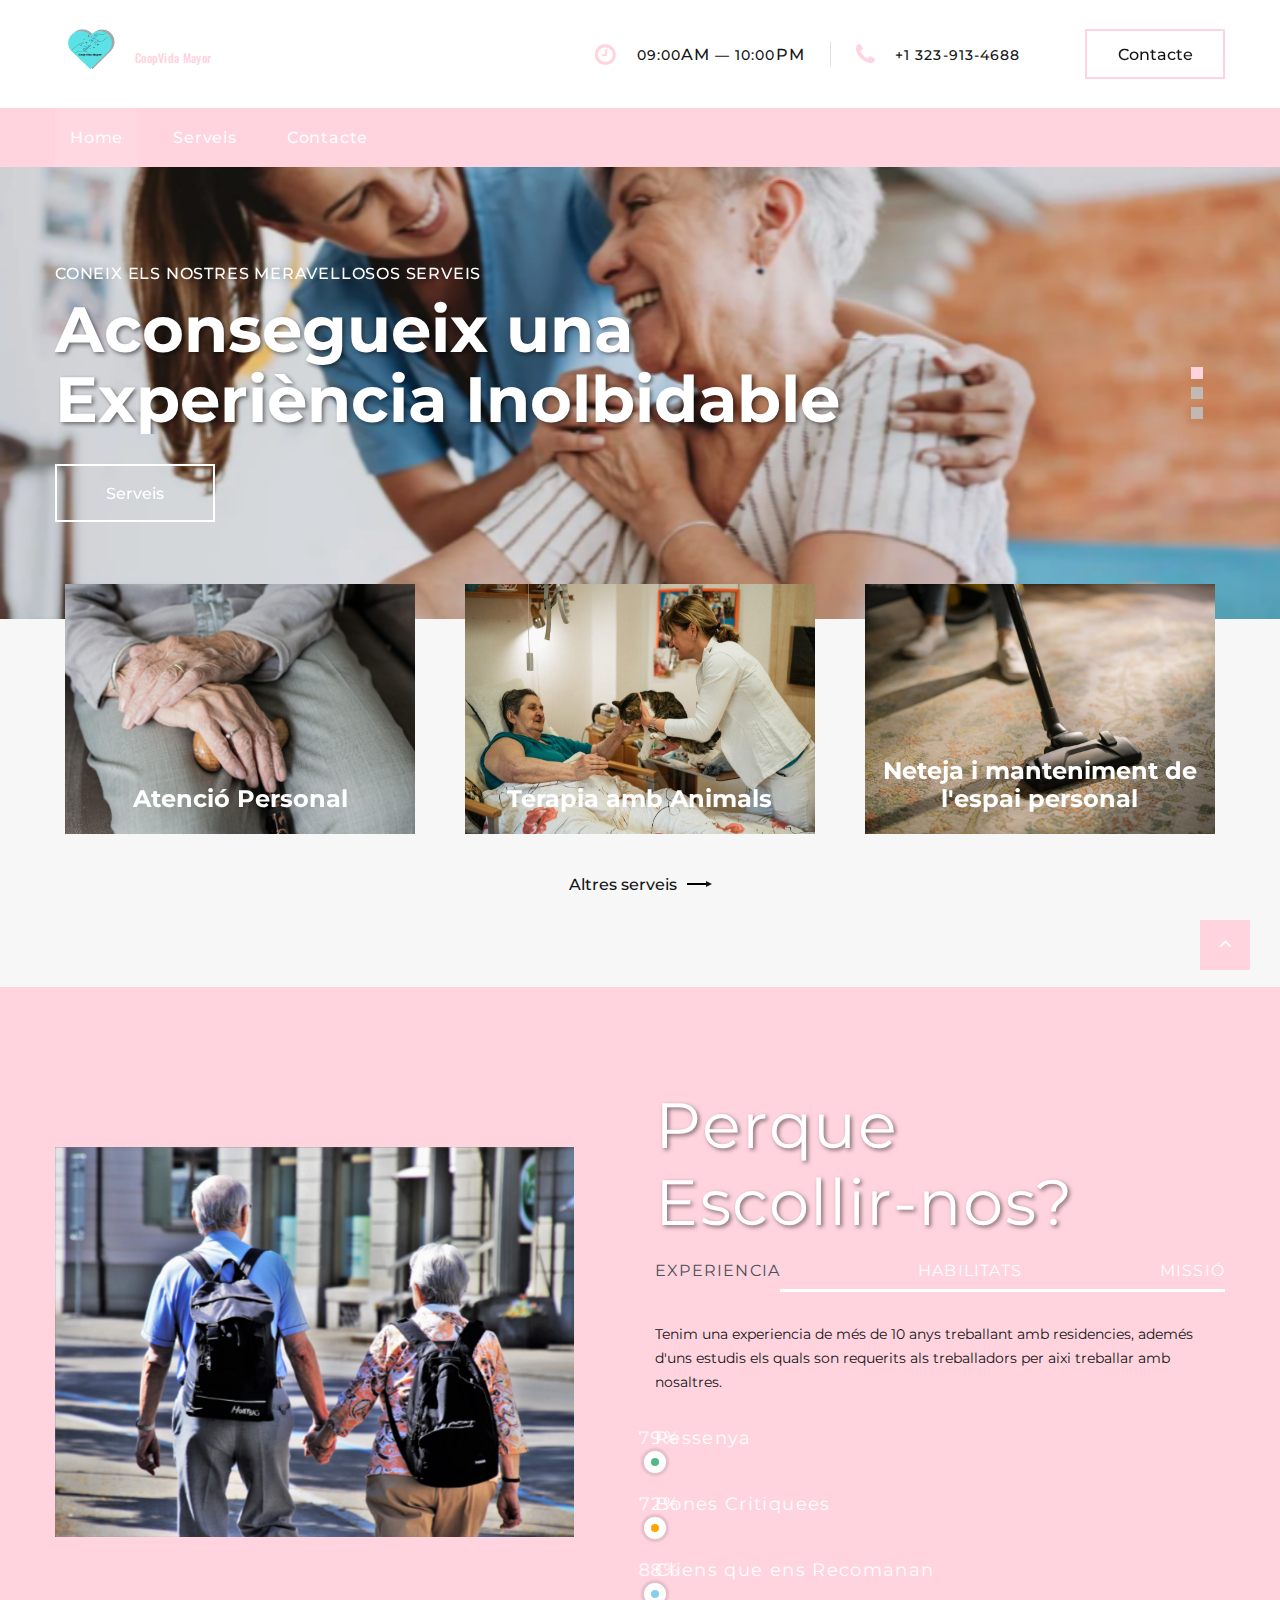
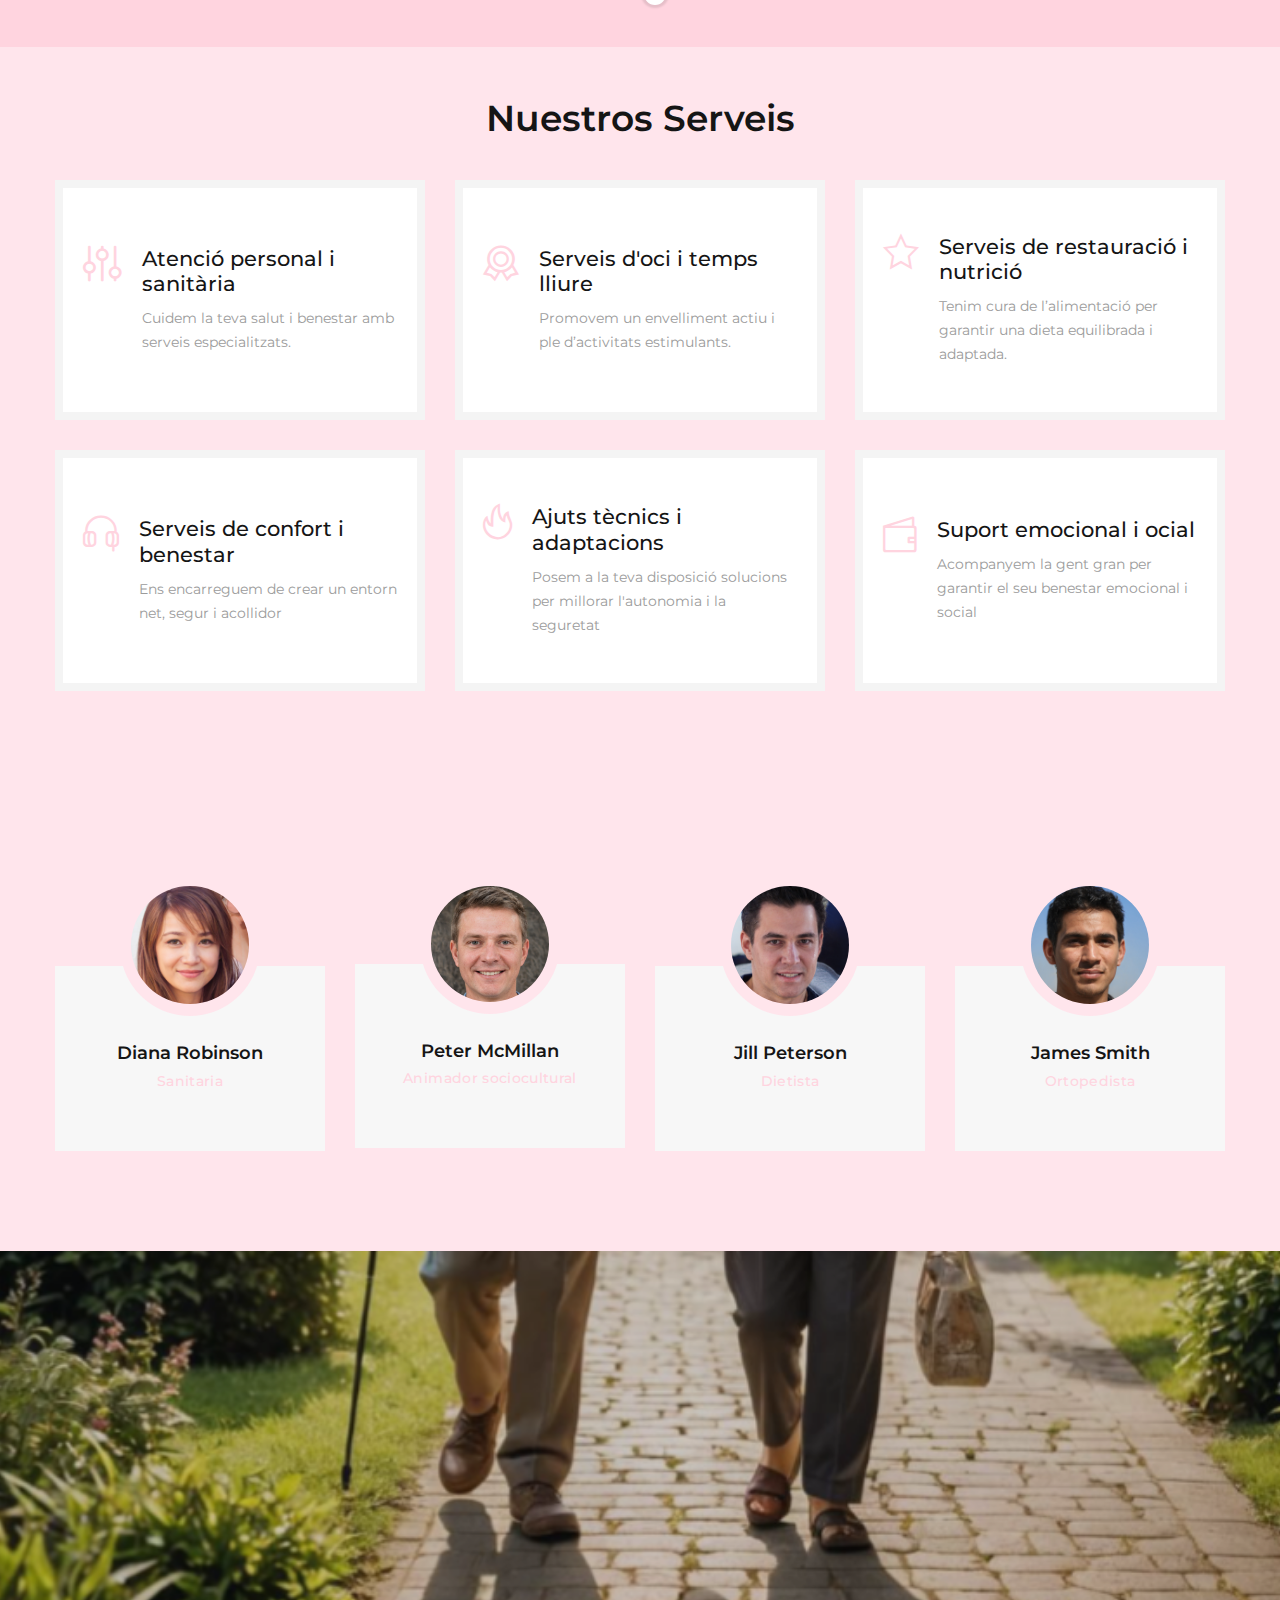
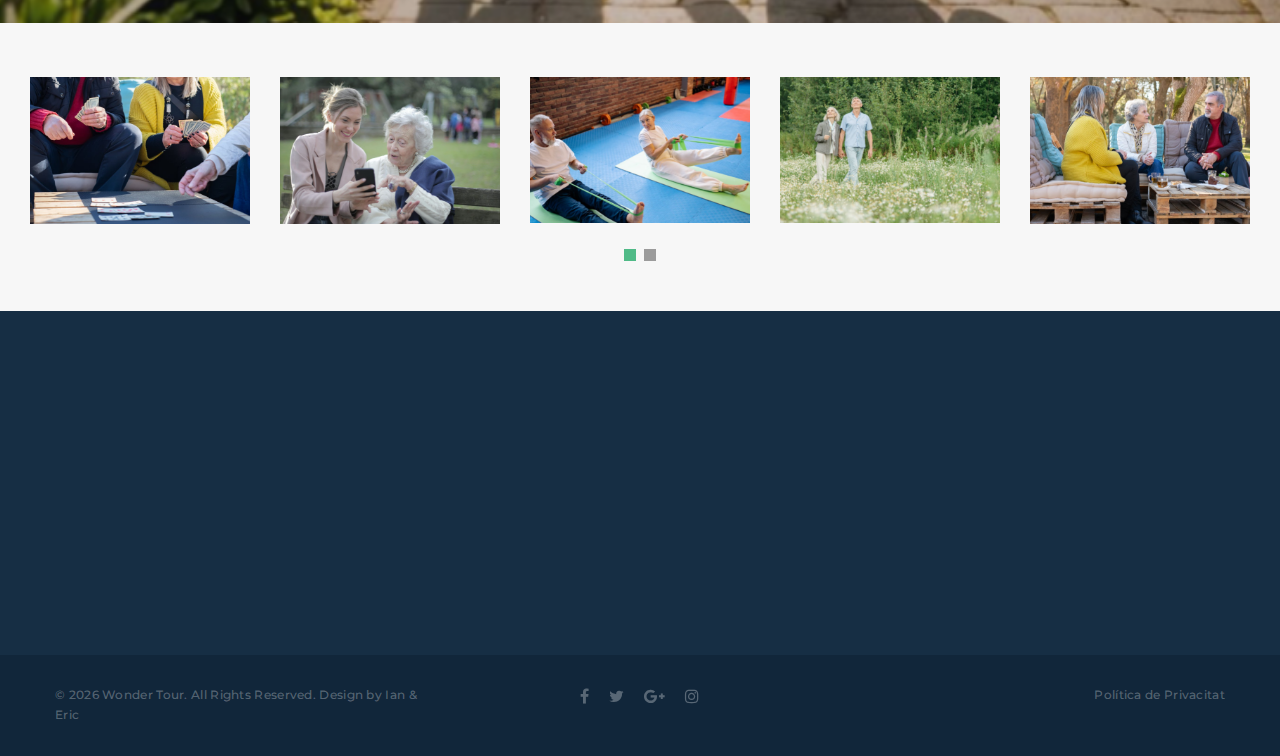
==== commit 773cd795: "Update index.html" ====
--- a/index.html
+++ b/index.html
@@ -57,7 +57,7 @@
                     <li>
                       <div class="unit unit-spacing-xs">
                         <div class="unit-left"><span class="icon fa fa-phone"></span></div>
-                        <div class="unit-body"><a class="link-phone" href="tel:#">+34 748 232 565</a></div>
+                        <div class="unit-body"><a class="link-phone" href="tel:#">+1 323-913-4688</a></div>
                       </div>
                     </li>
                   </ul><a class="button button-md button-default-outline-2 button-ujarak" href="contact-us.html">Contacte</a>
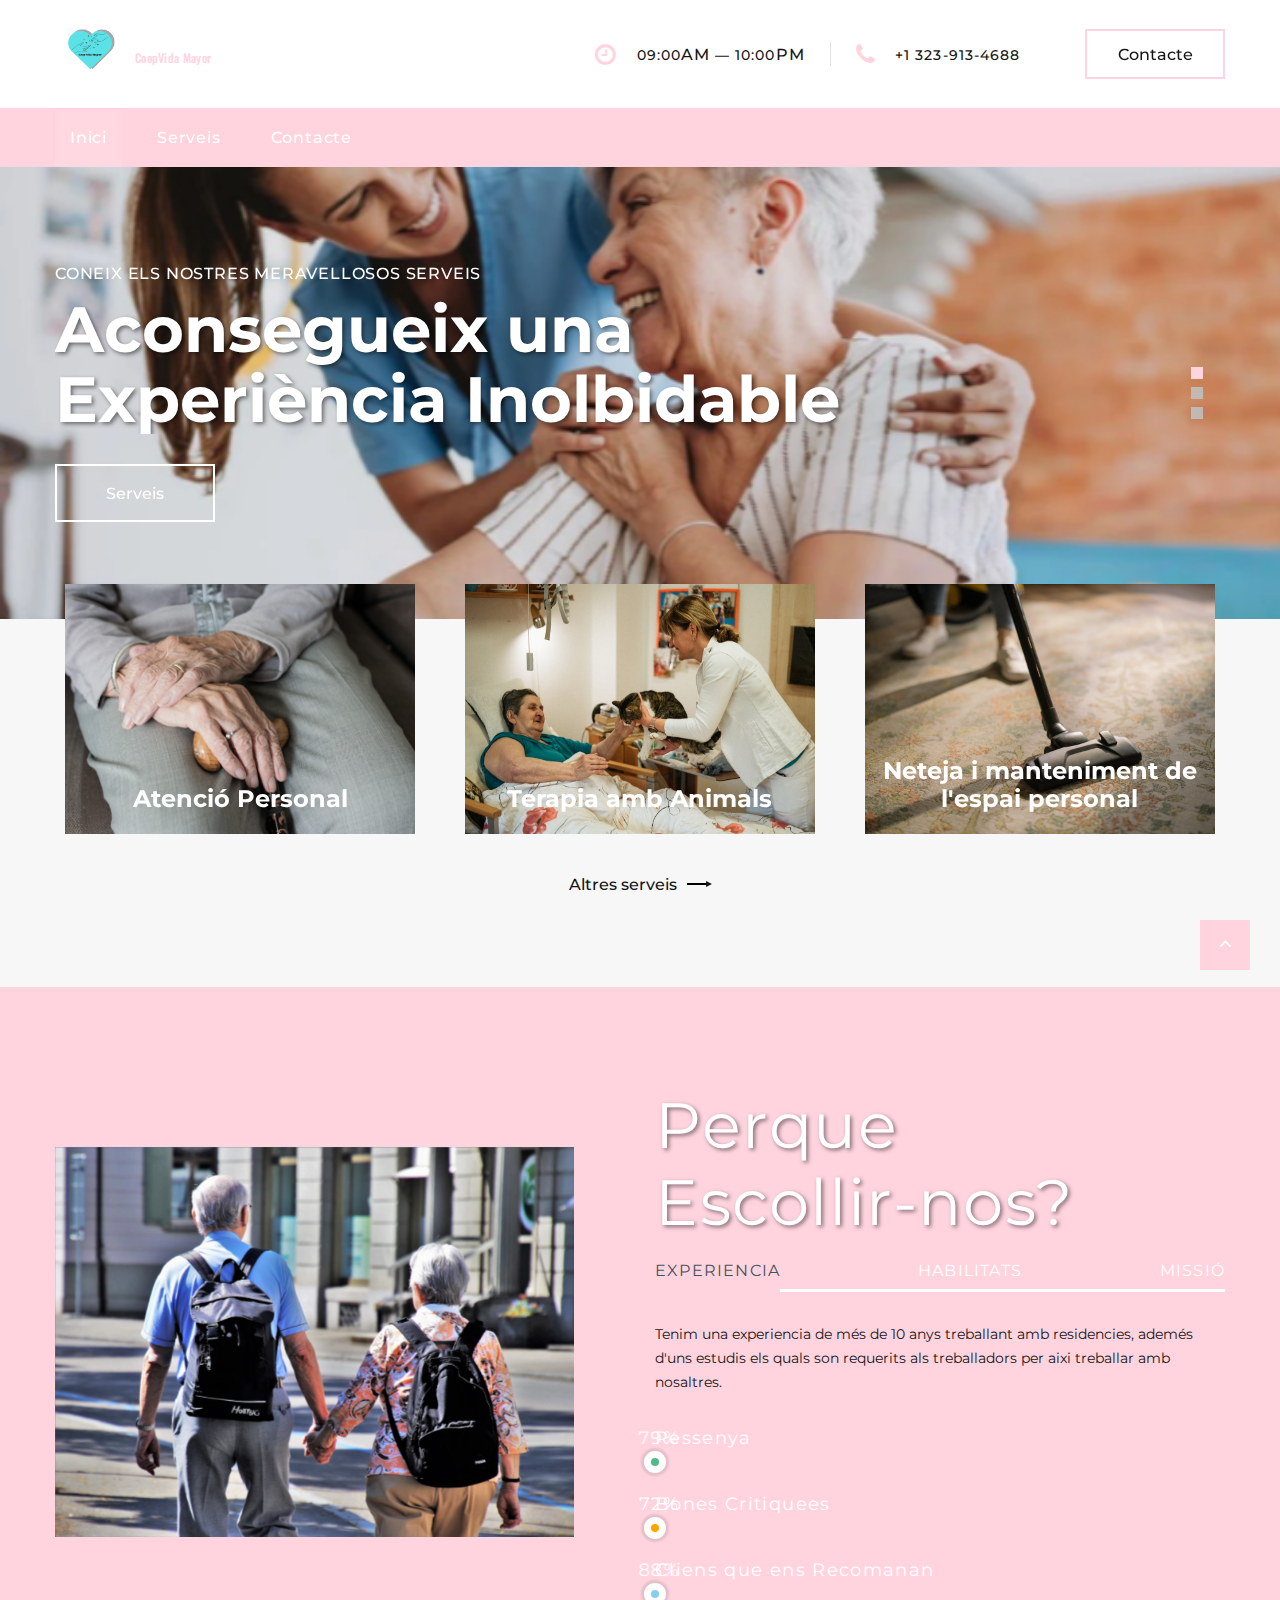
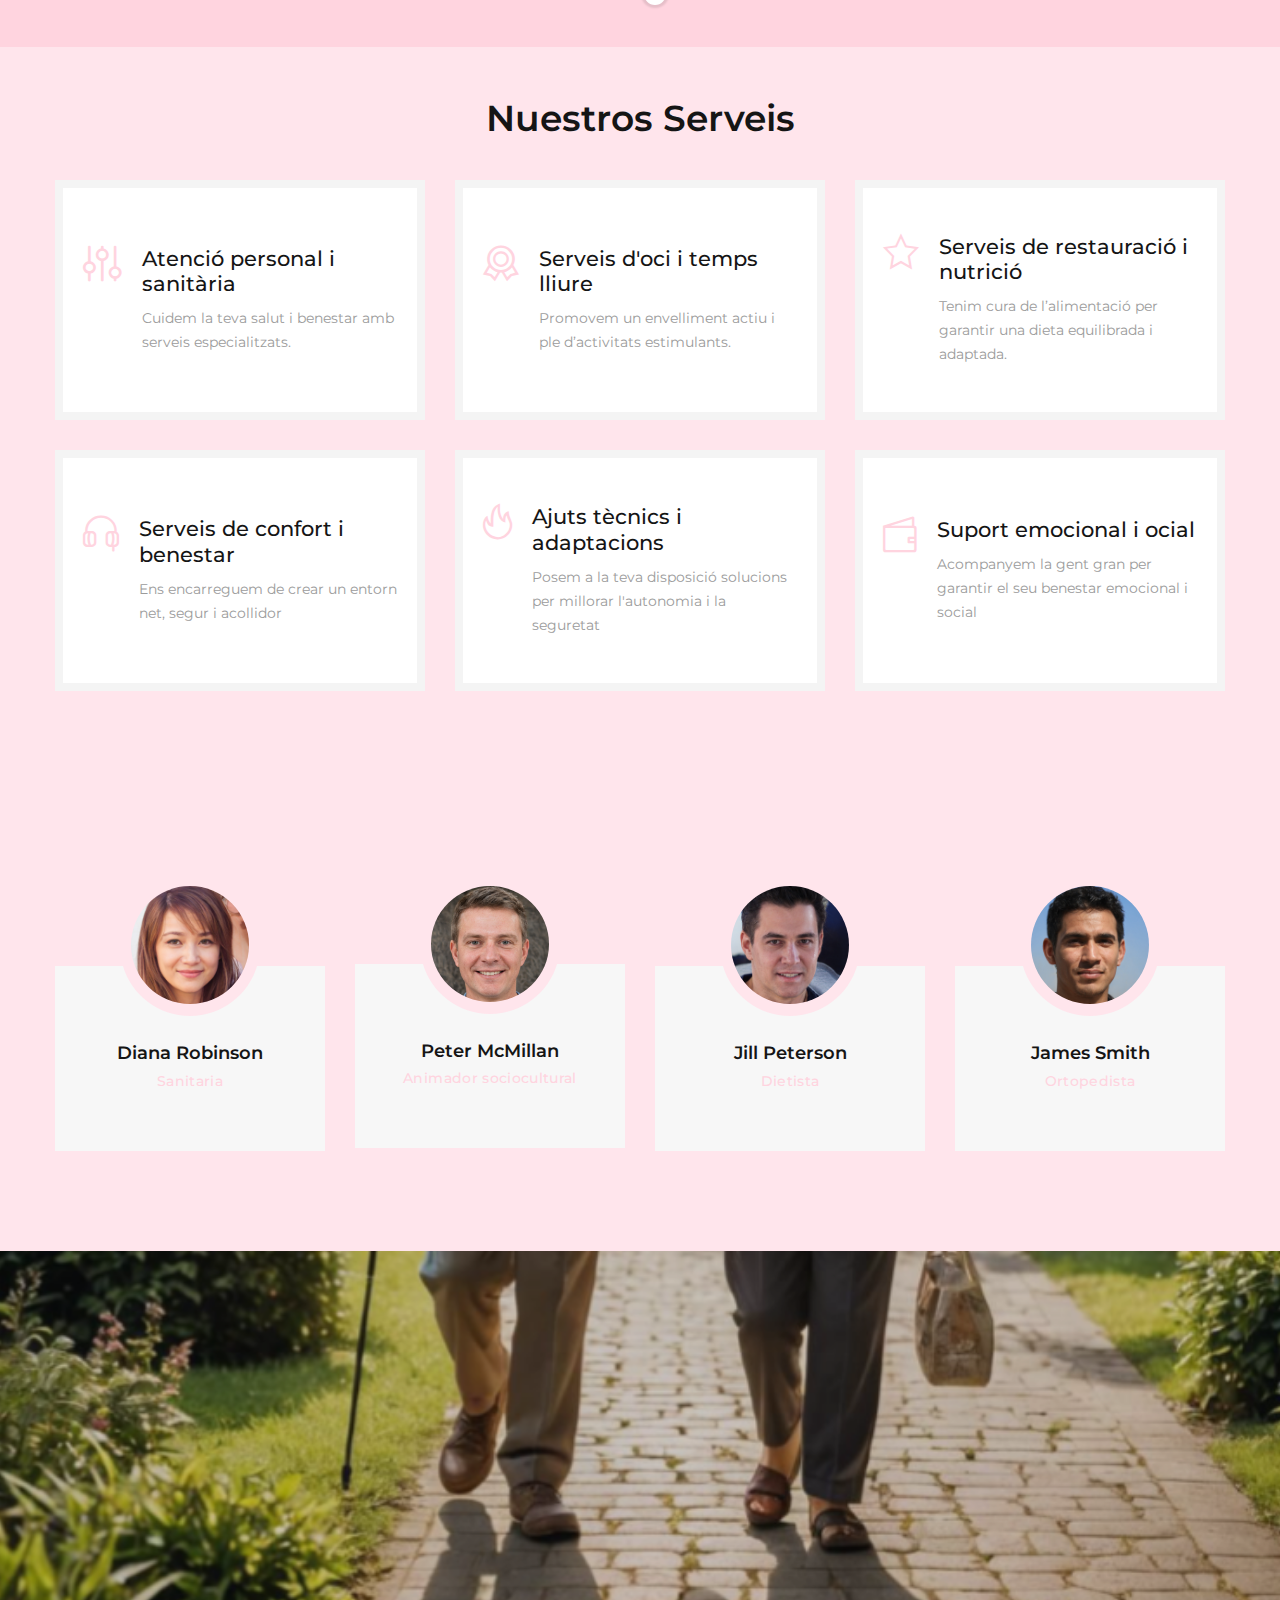
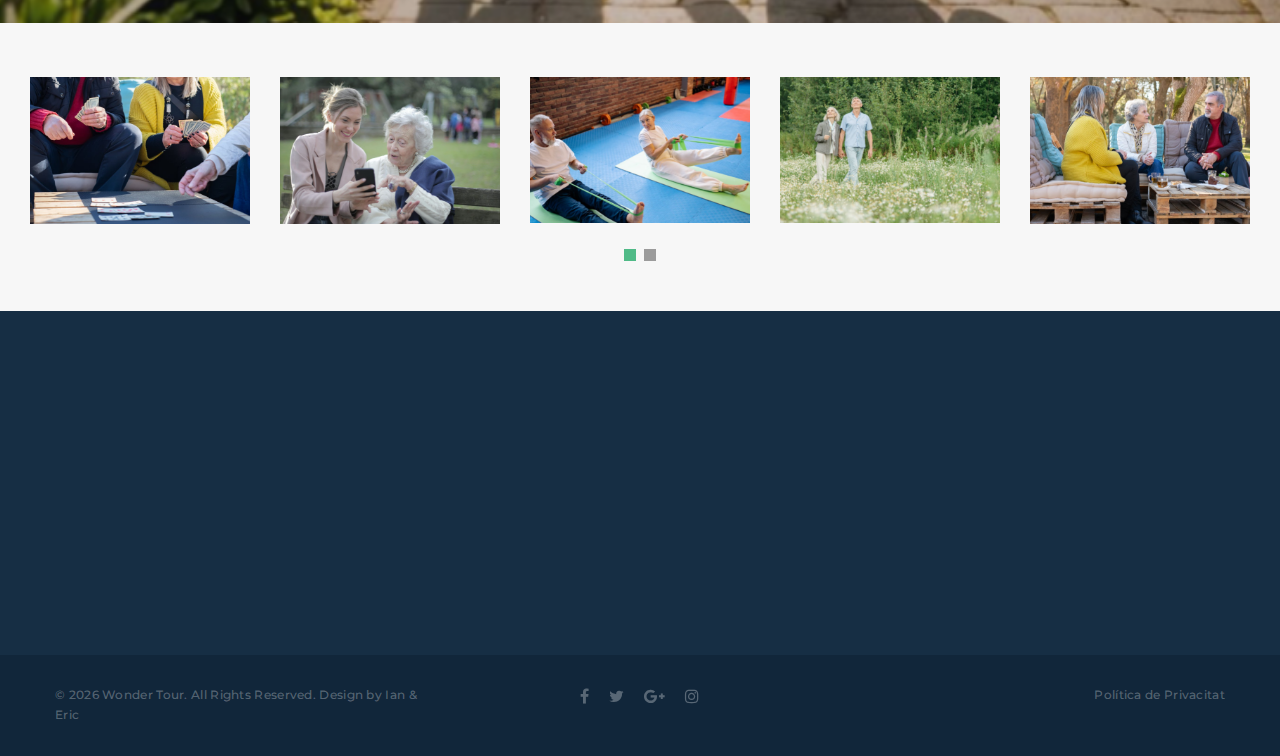
==== commit 4d5b68e9: "Update index.html" ====
--- a/index.html
+++ b/index.html
@@ -69,7 +69,7 @@
                 <div class="rd-navbar-nav-wrap">
                   <!-- RD Navbar Nav-->
                   <ul class="rd-navbar-nav">
-                    <li class="rd-nav-item active"><a class="rd-nav-link" href="index.html">Home</a>
+                    <li class="rd-nav-item active"><a class="rd-nav-link" href="index.html">Inici</a>
                     </li>
                     <li class="rd-nav-item"><a class="rd-nav-link" href="servicios.html">Serveis</a>
                     </li>
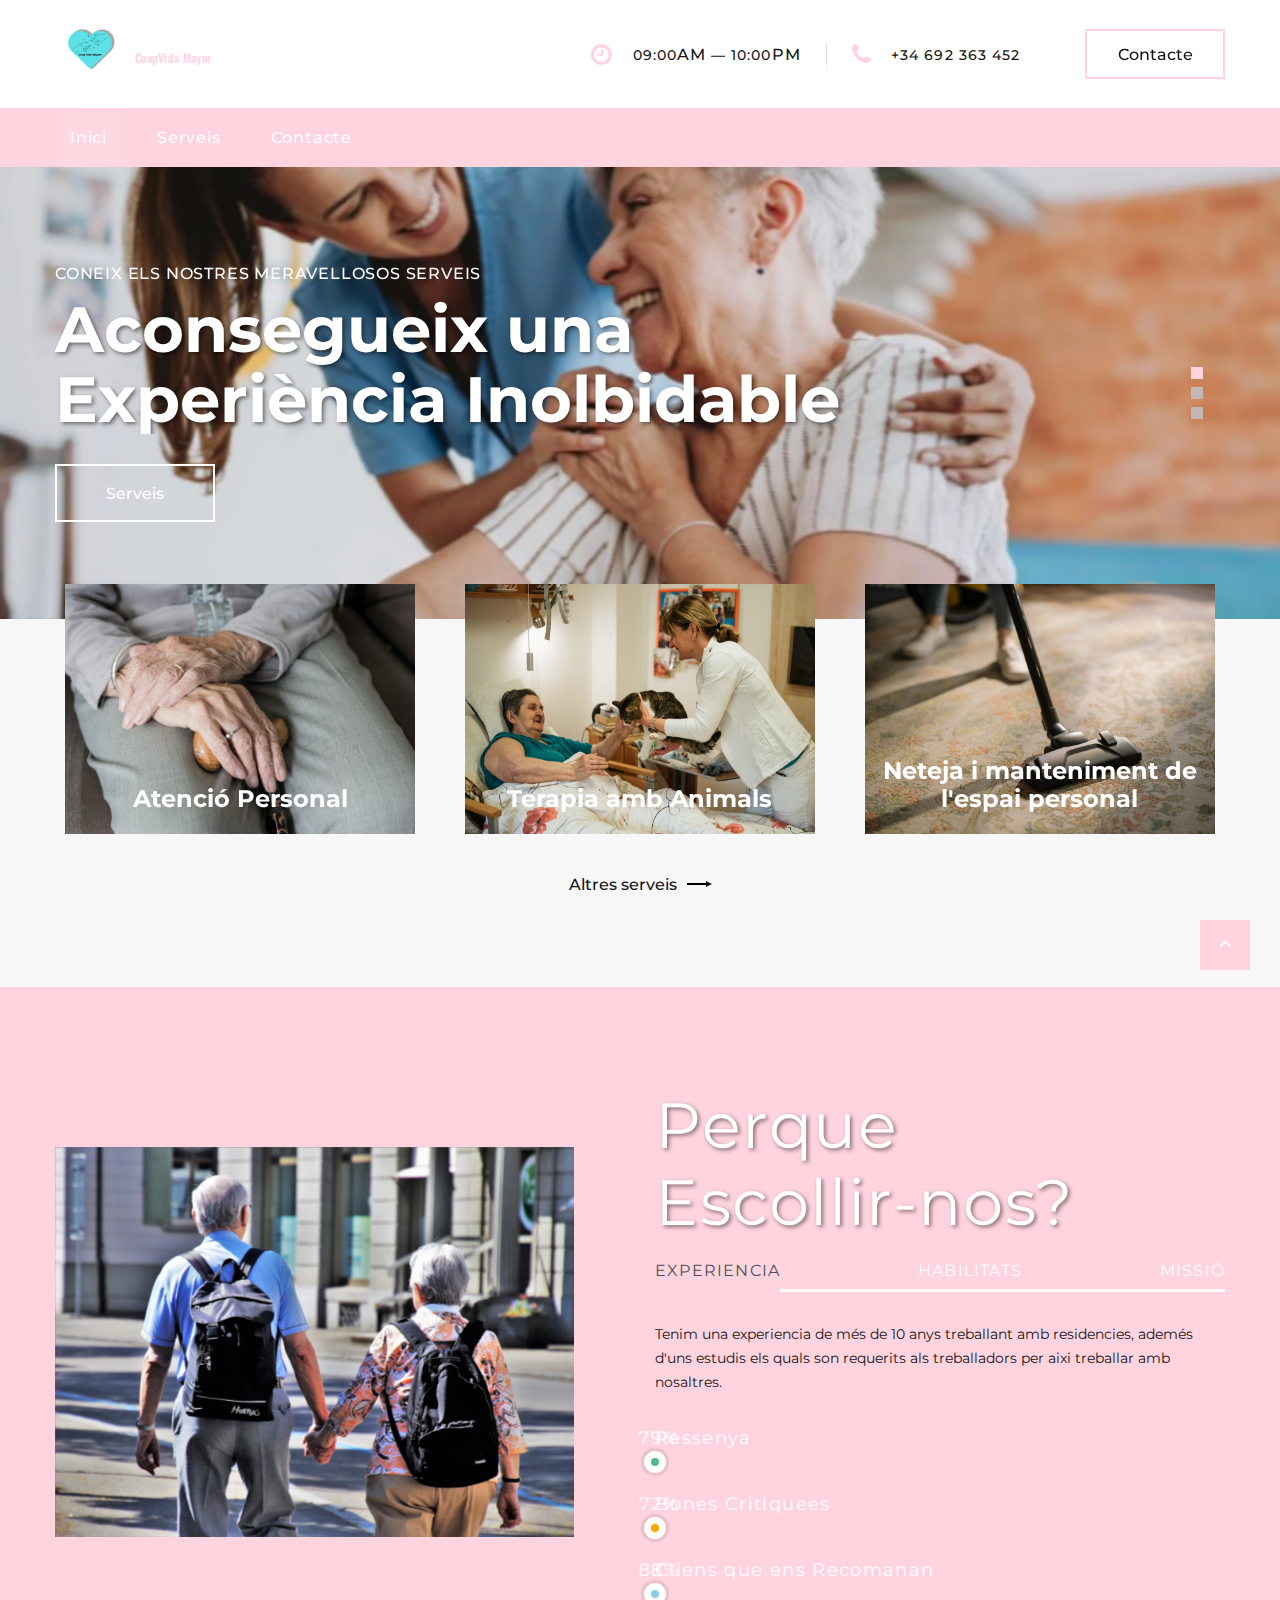
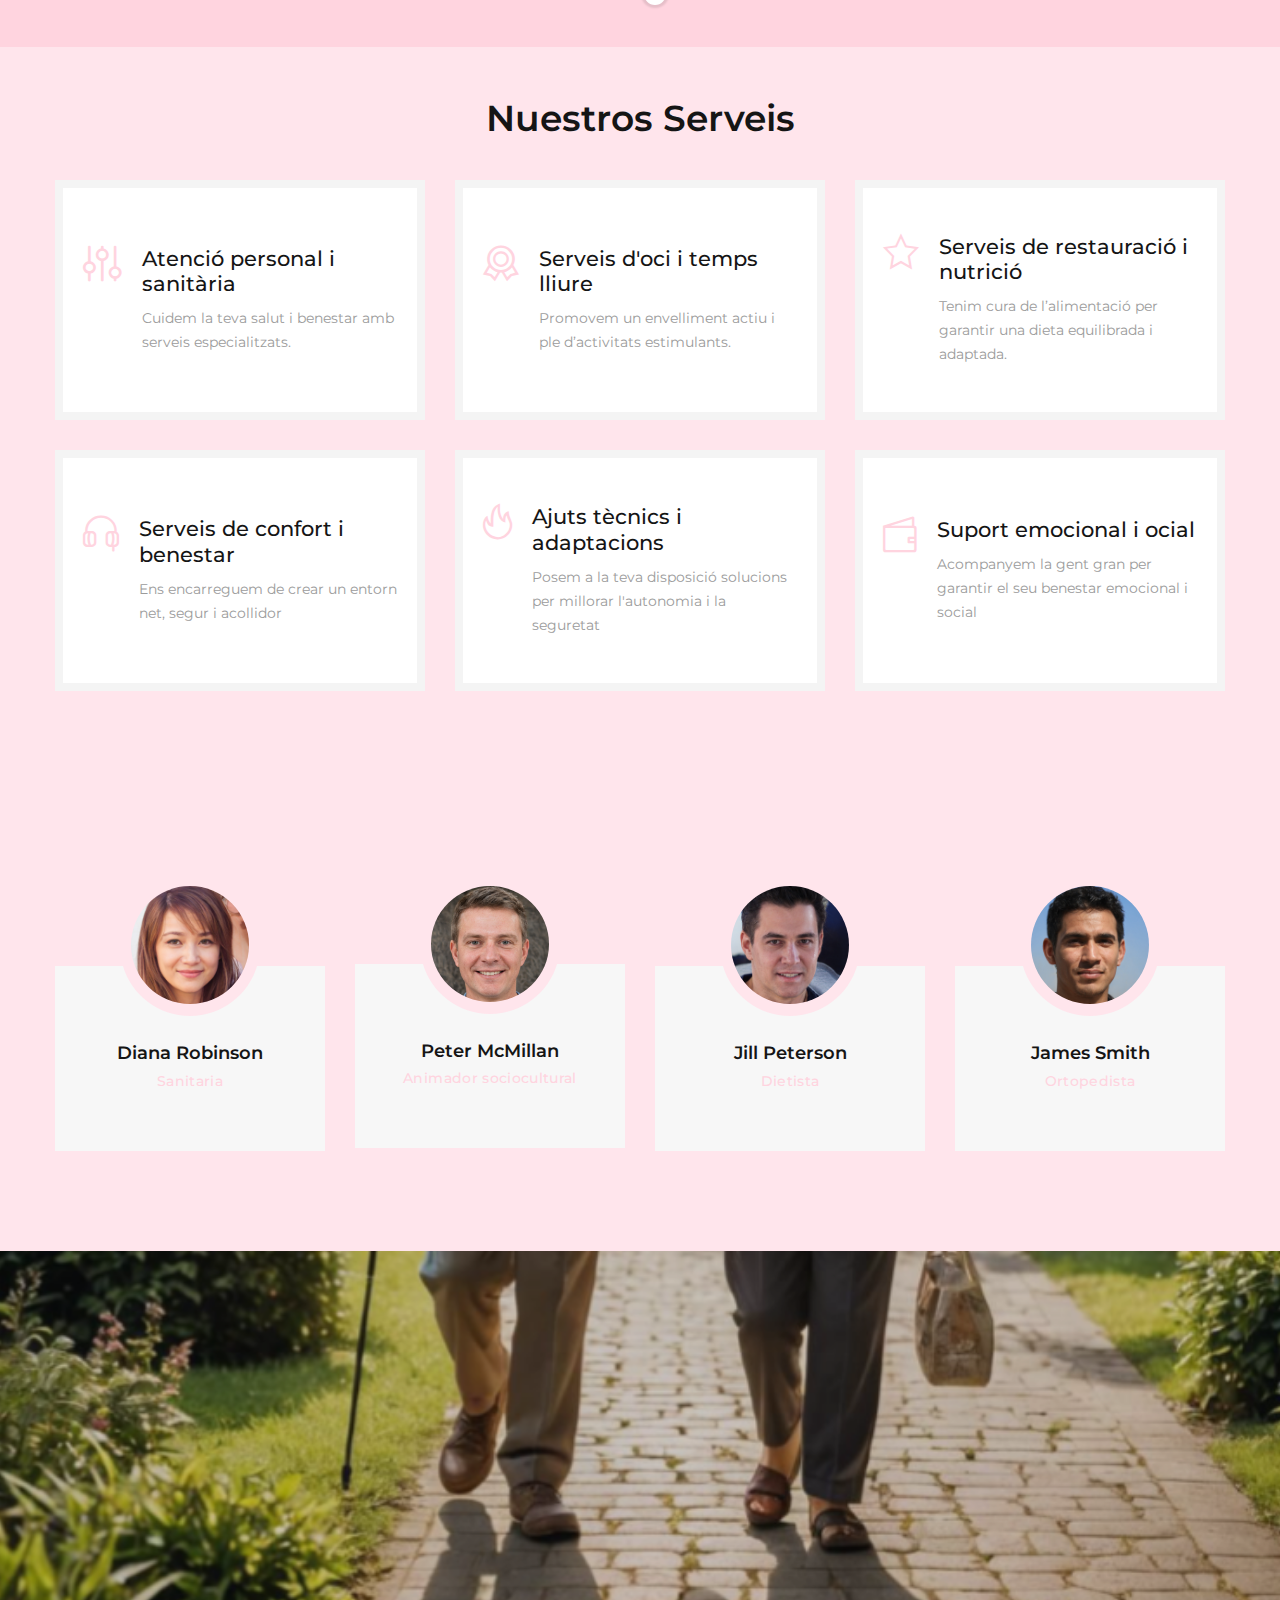
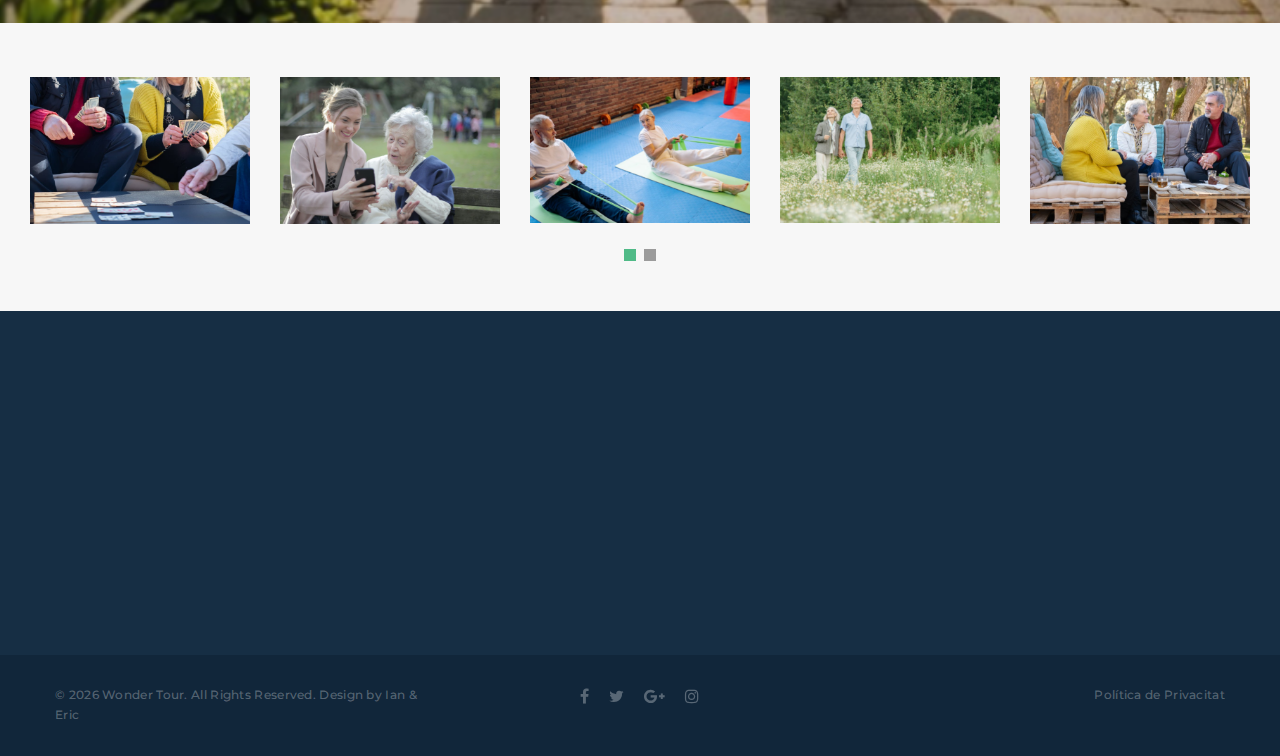
==== commit 460da7fd: "Update index.html" ====
--- a/index.html
+++ b/index.html
@@ -57,7 +57,7 @@
                     <li>
                       <div class="unit unit-spacing-xs">
                         <div class="unit-left"><span class="icon fa fa-phone"></span></div>
-                        <div class="unit-body"><a class="link-phone" href="tel:#">+1 323-913-4688</a></div>
+                        <div class="unit-body"><a class="link-phone" href="tel:#">+34 692 363 452</a></div>
                       </div>
                     </li>
                   </ul><a class="button button-md button-default-outline-2 button-ujarak" href="contact-us.html">Contacte</a>
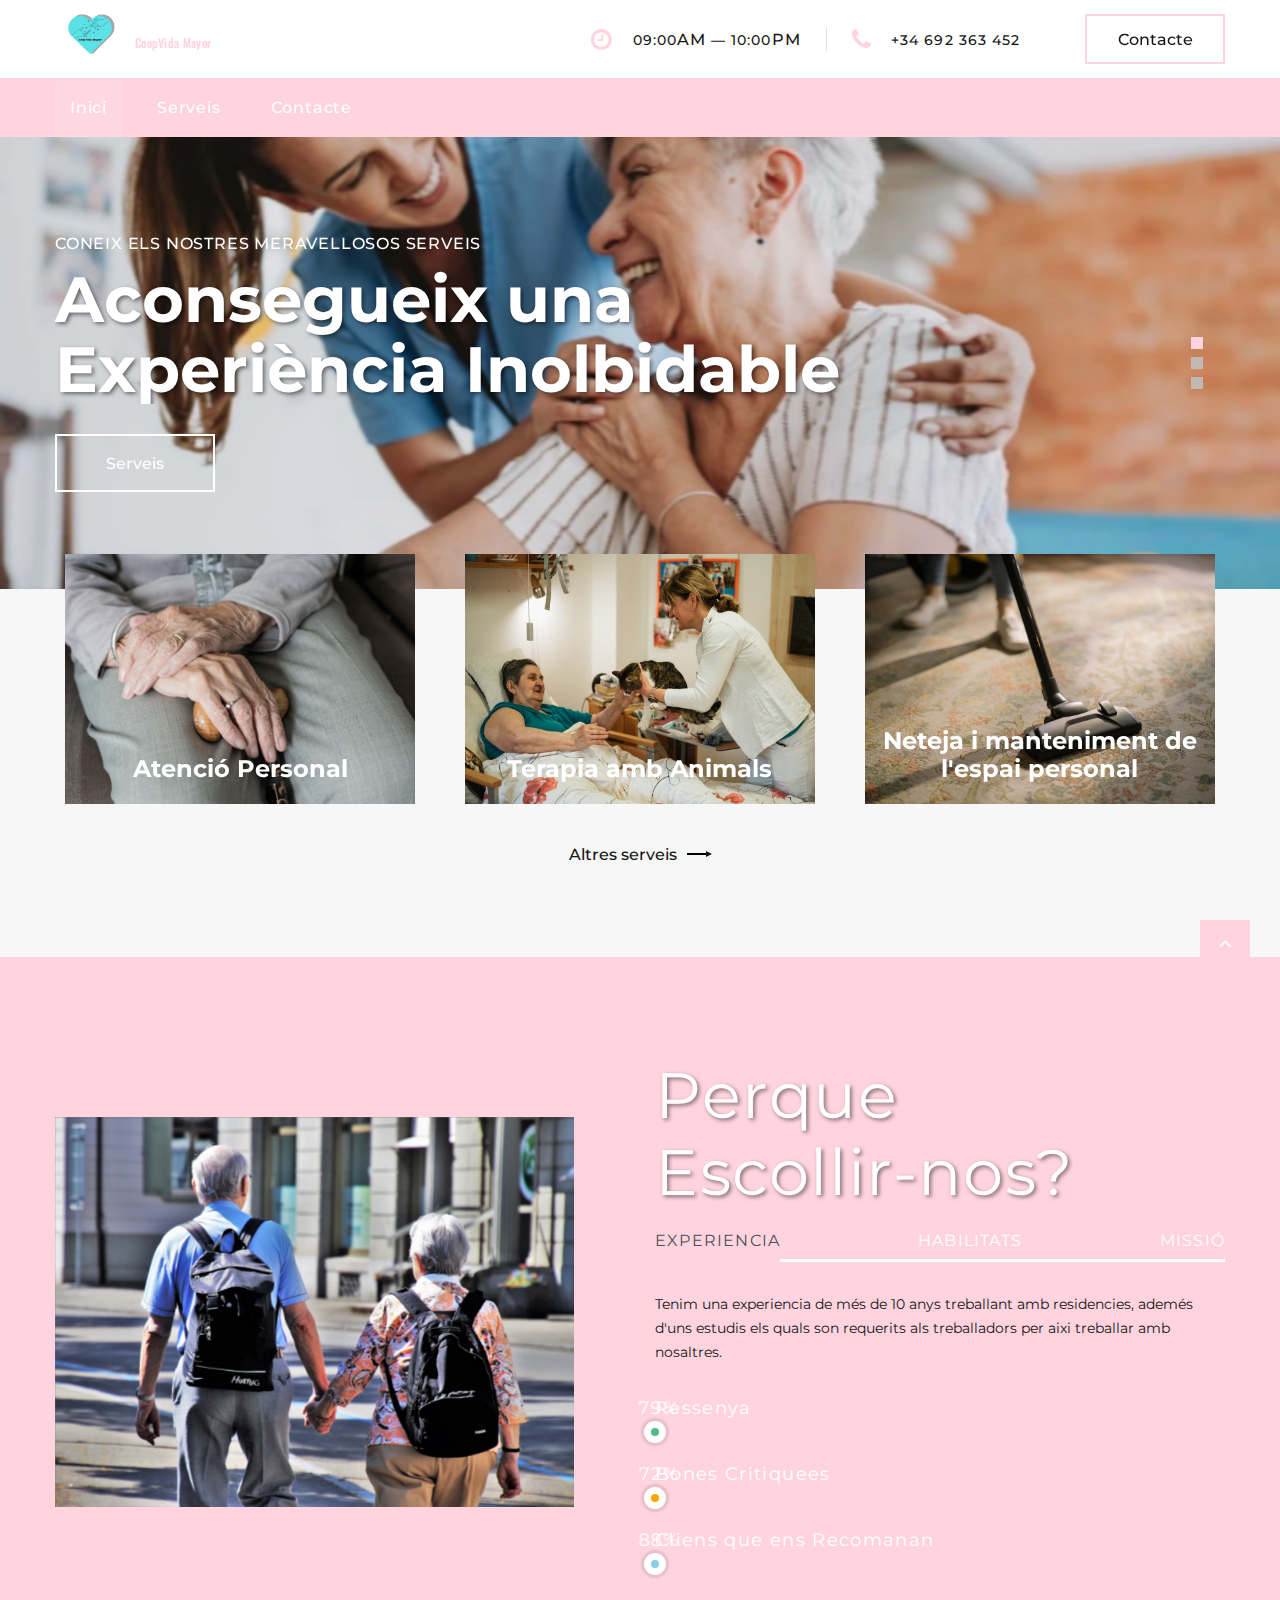
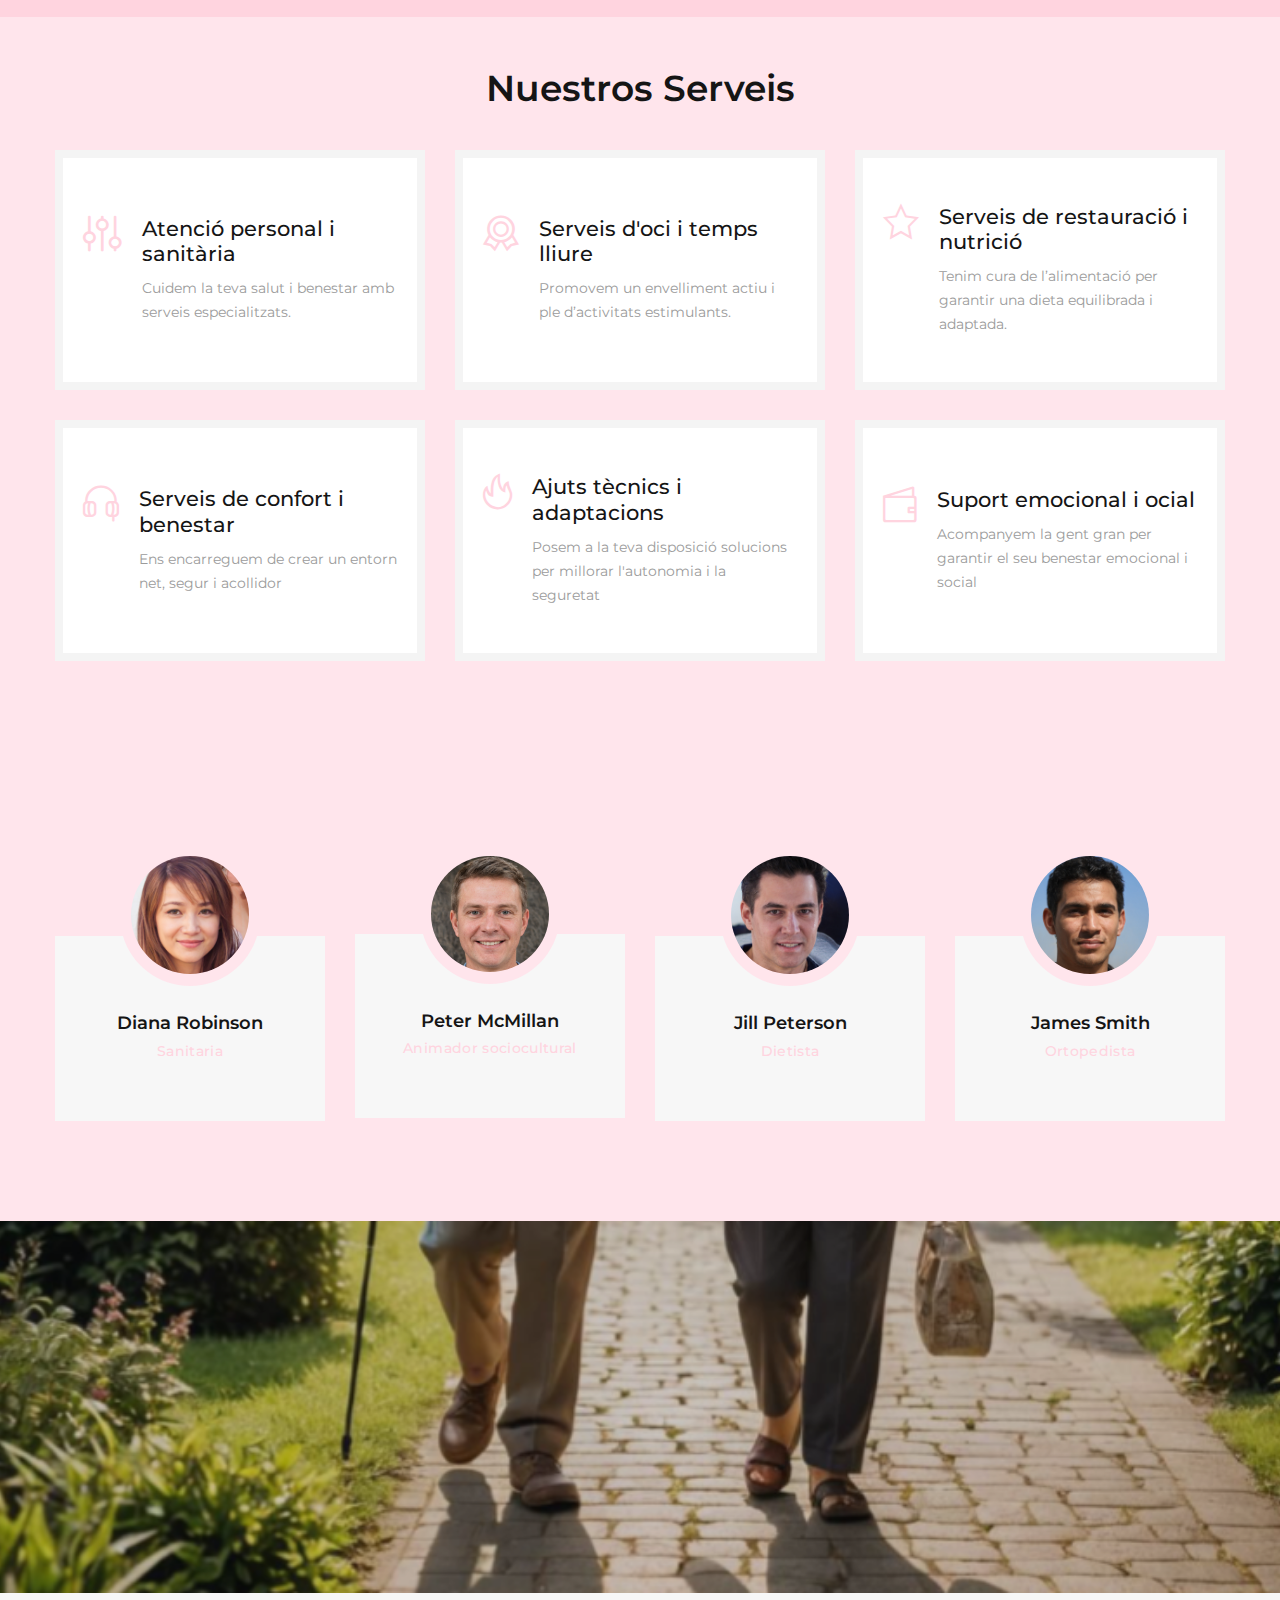
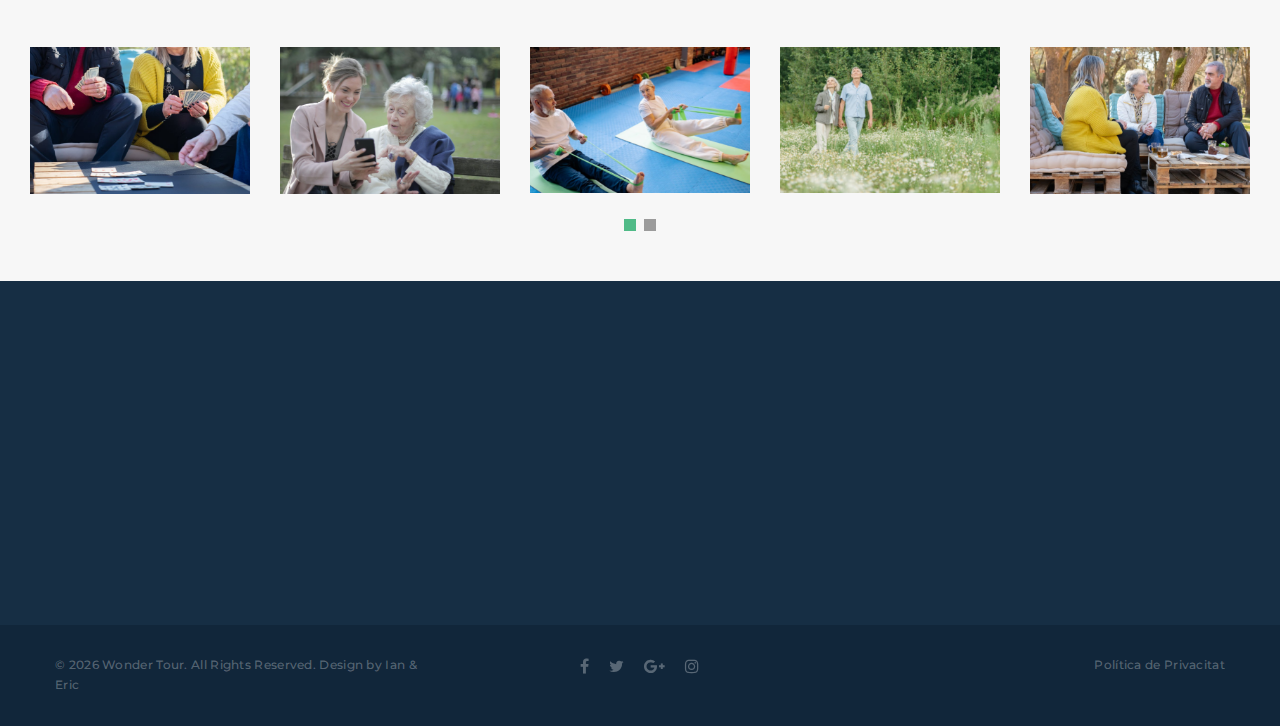
==== commit c75e8929: "Update index.html" ====
--- a/index.html
+++ b/index.html
@@ -103,7 +103,7 @@
                 <div class="row">
                   <div class="col-md-10">
                     <h6 class="text-uppercase" data-caption-animate="fadeInRight" data-caption-delay="0"></h6>
-                    <h2 class="oh font-weight-light" data-caption-animate="slideInUp" data-caption-delay="100"><span></span><span class="font-weight-bold">Un hogar lleno de calidez y compañerismo</span></h2><a class="button button-default-outline button-ujarak" href="servicios.html" data-caption-animate="fadeInLeft" data-caption-delay="0">Serveis</a>
+                    <h2 class="oh font-weight-light" data-caption-animate="slideInUp" data-caption-delay="100"><span></span><span class="font-weight-bold">Un hogar ple de calidesa i companyia</span></h2><a class="button button-default-outline button-ujarak" href="servicios.html" data-caption-animate="fadeInLeft" data-caption-delay="0">Serveis</a>
                   </div>
                 </div>
               </div>
--- a/css/style.css
+++ b/css/style.css
@@ -17094,8 +17094,8 @@
 
 @media (min-width: 1200px) {
 	.rd-navbar-corporate.rd-navbar-static .rd-navbar-aside {
-		padding-top: 15px;
-		padding-bottom: 15px;
+		padding-top: 0;
+		padding-bottom: 0;
 	}
 }
 
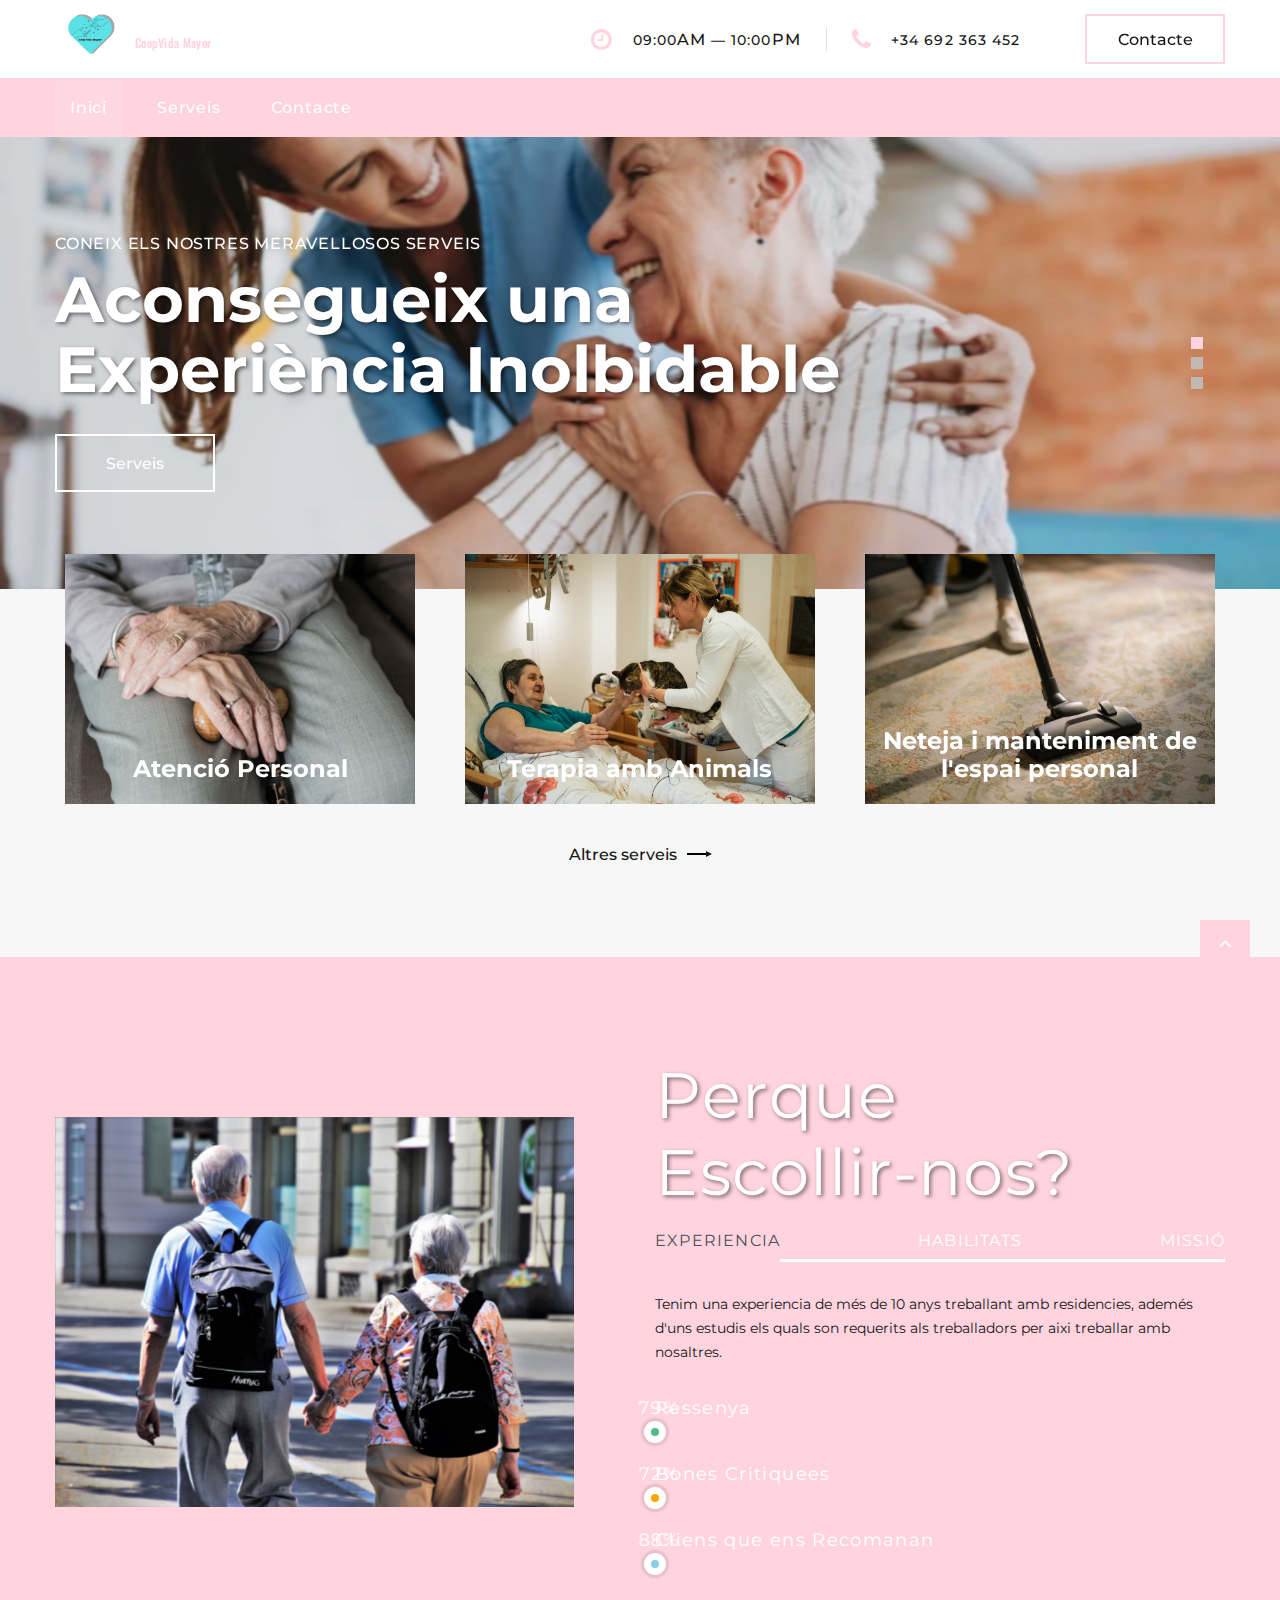
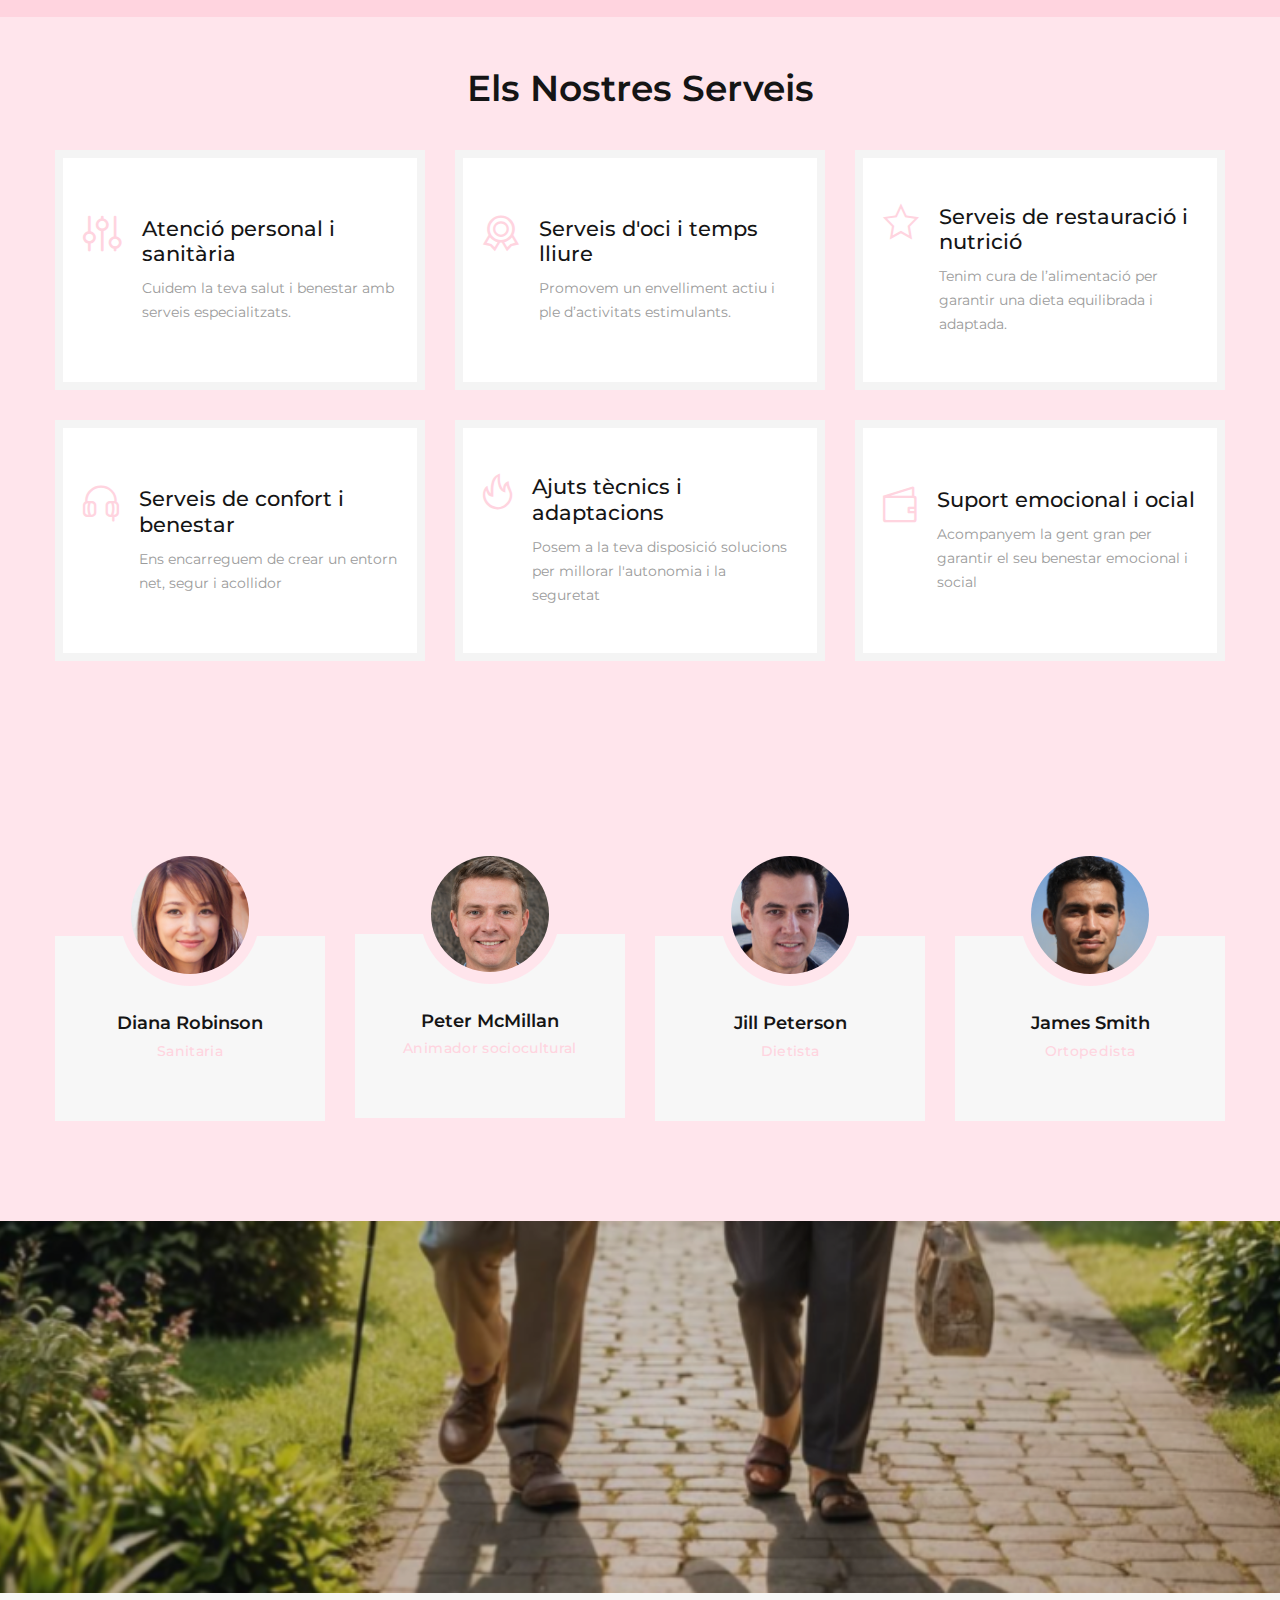
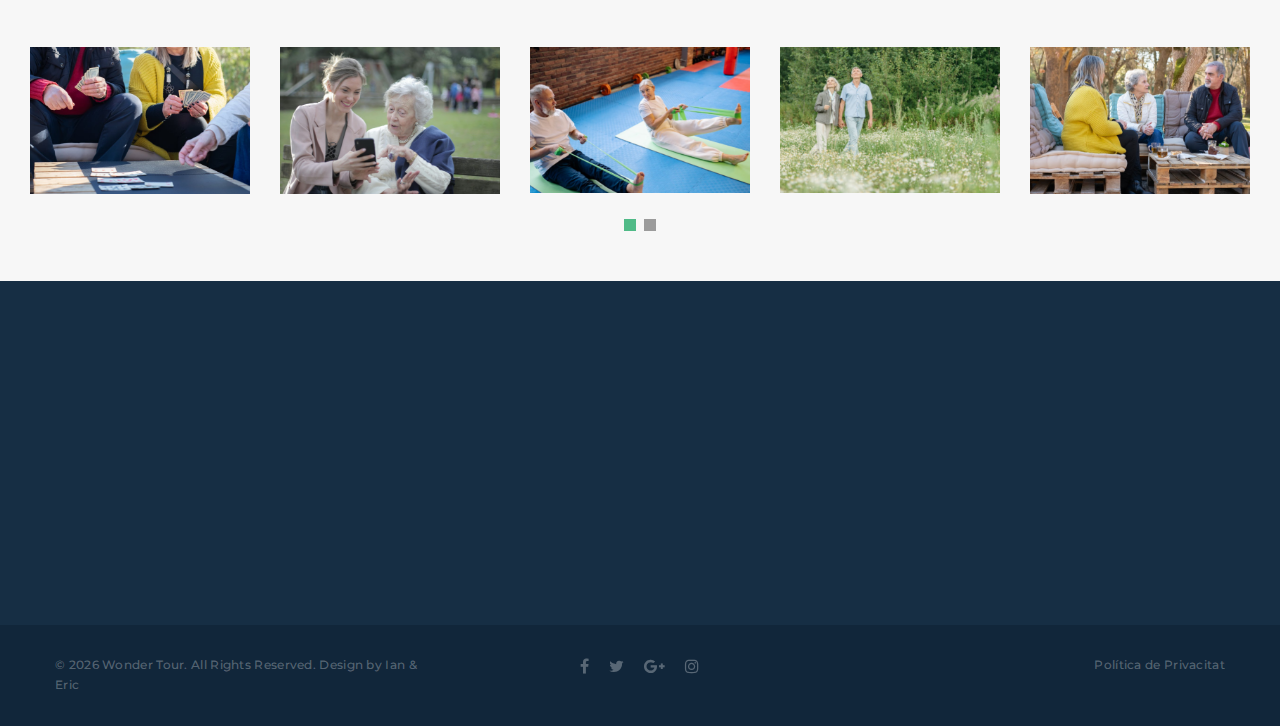
==== commit 6523e47a: "Update index.html" ====
--- a/index.html
+++ b/index.html
@@ -115,7 +115,7 @@
                 <div class="row">
                   <div class="col-md-10">
                     <h6 class="text-uppercase" data-caption-animate="fadeInRight" data-caption-delay="0"></h6>
-                    <h2 class="oh font-weight-light" data-caption-animate="slideInUp" data-caption-delay="100"><span></span><span class="font-weight-bold">Donde la atención profesional se encuentra con un ambiente familiar y acogedor.</span></h2><a class="button button-default-outline button-ujarak" href="servicios.html" data-caption-animate="fadeInLeft" data-caption-delay="0">Serveis</a>
+                    <h2 class="oh font-weight-light" data-caption-animate="slideInUp" data-caption-delay="100"><span></span><span class="font-weight-bold">On l'atenció professional es troba amb un ambient familiar i acollidor.</span></h2><a class="button button-default-outline button-ujarak" href="servicios.html" data-caption-animate="fadeInLeft" data-caption-delay="0">Serveis</a>
                   </div>
                 </div>
               </div>
@@ -272,7 +272,7 @@
       <!--	Our Services-->
       <section class="section section-sm">
         <div class="container">
-          <h3>Nuestros Serveis</h3>
+          <h3>Els Nostres Serveis</h3>
           <div class="row row-30">
             <div class="col-sm-6 col-lg-4">
               <article class="box-icon-classic">
@@ -359,7 +359,7 @@
       <!-- Different People-->
       <section class="section section-sm">
         <div class="container">
-          <h3 class="title-block find-car oh"><span class="d-inline-block wow slideInUp">Els nostres profesionals</span></h3>
+          <h3 class="title-block find-car oh"><span class="d-inline-block wow slideInUp">Els nostres professionals</span></h3>
           <div class="row row-30 justify-content-center box-ordered">
             <div class="col-sm-6 col-md-5 col-lg-3">
               <!-- Team Modern-->
@@ -437,7 +437,7 @@
         <div class="parallax-container" data-parallax-img="images/imagen6.png">
           <div class="parallax-content section-xl section-inset-custom-1 context-dark bg-overlay-2-21">
             <div class="container">
-              <h2 class="heading-2 oh font-weight-normal wow slideInDown"><span class="d-block font-weight-semi-bold"></span><span class="d-block font-weight-light">Cada día es una nueva oportunidad para disfrutar de la vida con compañía, cuidado y actividades diseñadas para el bienestar.</span></h2>
+              <h2 class="heading-2 oh font-weight-normal wow slideInDown"><span class="d-block font-weight-semi-bold"></span><span class="d-block font-weight-light">Cada dia és una nova oportunitat per gaudir de la vida amb companyia, cura i activitats dissenyades per al benestar.</span></h2>
             </div>
           </div>
         </div>
--- a/css/style.css
+++ b/css/style.css
@@ -1128,7 +1128,7 @@
 	display: flex;
 	align-items: center;
 	justify-content: center;
-	min-height: 310px;
+	min-height: 300px;
 	box-shadow: 0 0 10px 0 rgba(0, 0, 0, 0.17);
 	transition: all .3s ease;
 }
